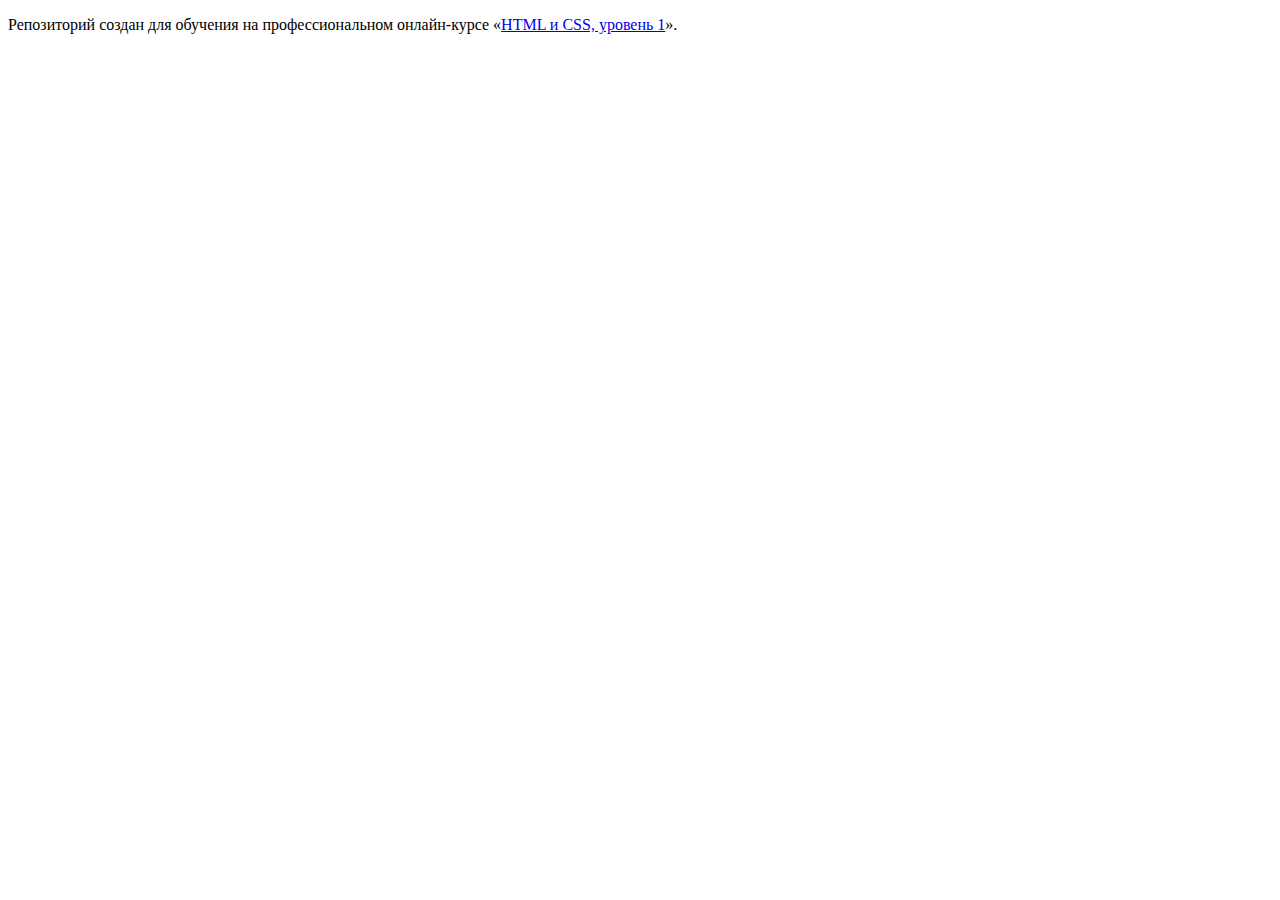
==== index.html @ 303c9fcd ":hatching_chick:" ====
<!DOCTYPE html>
<html lang="ru">
  <head>
    <meta charset="utf-8">
    <title>HTML Academy: Техномарт</title>
  </head>
  <body>

    <p>Репозиторий создан для обучения на профессиональном онлайн‑курсе «<a href="https://htmlacademy.ru/intensive/htmlcss">HTML и CSS, уровень 1</a>».</p>

  </body>
</html>
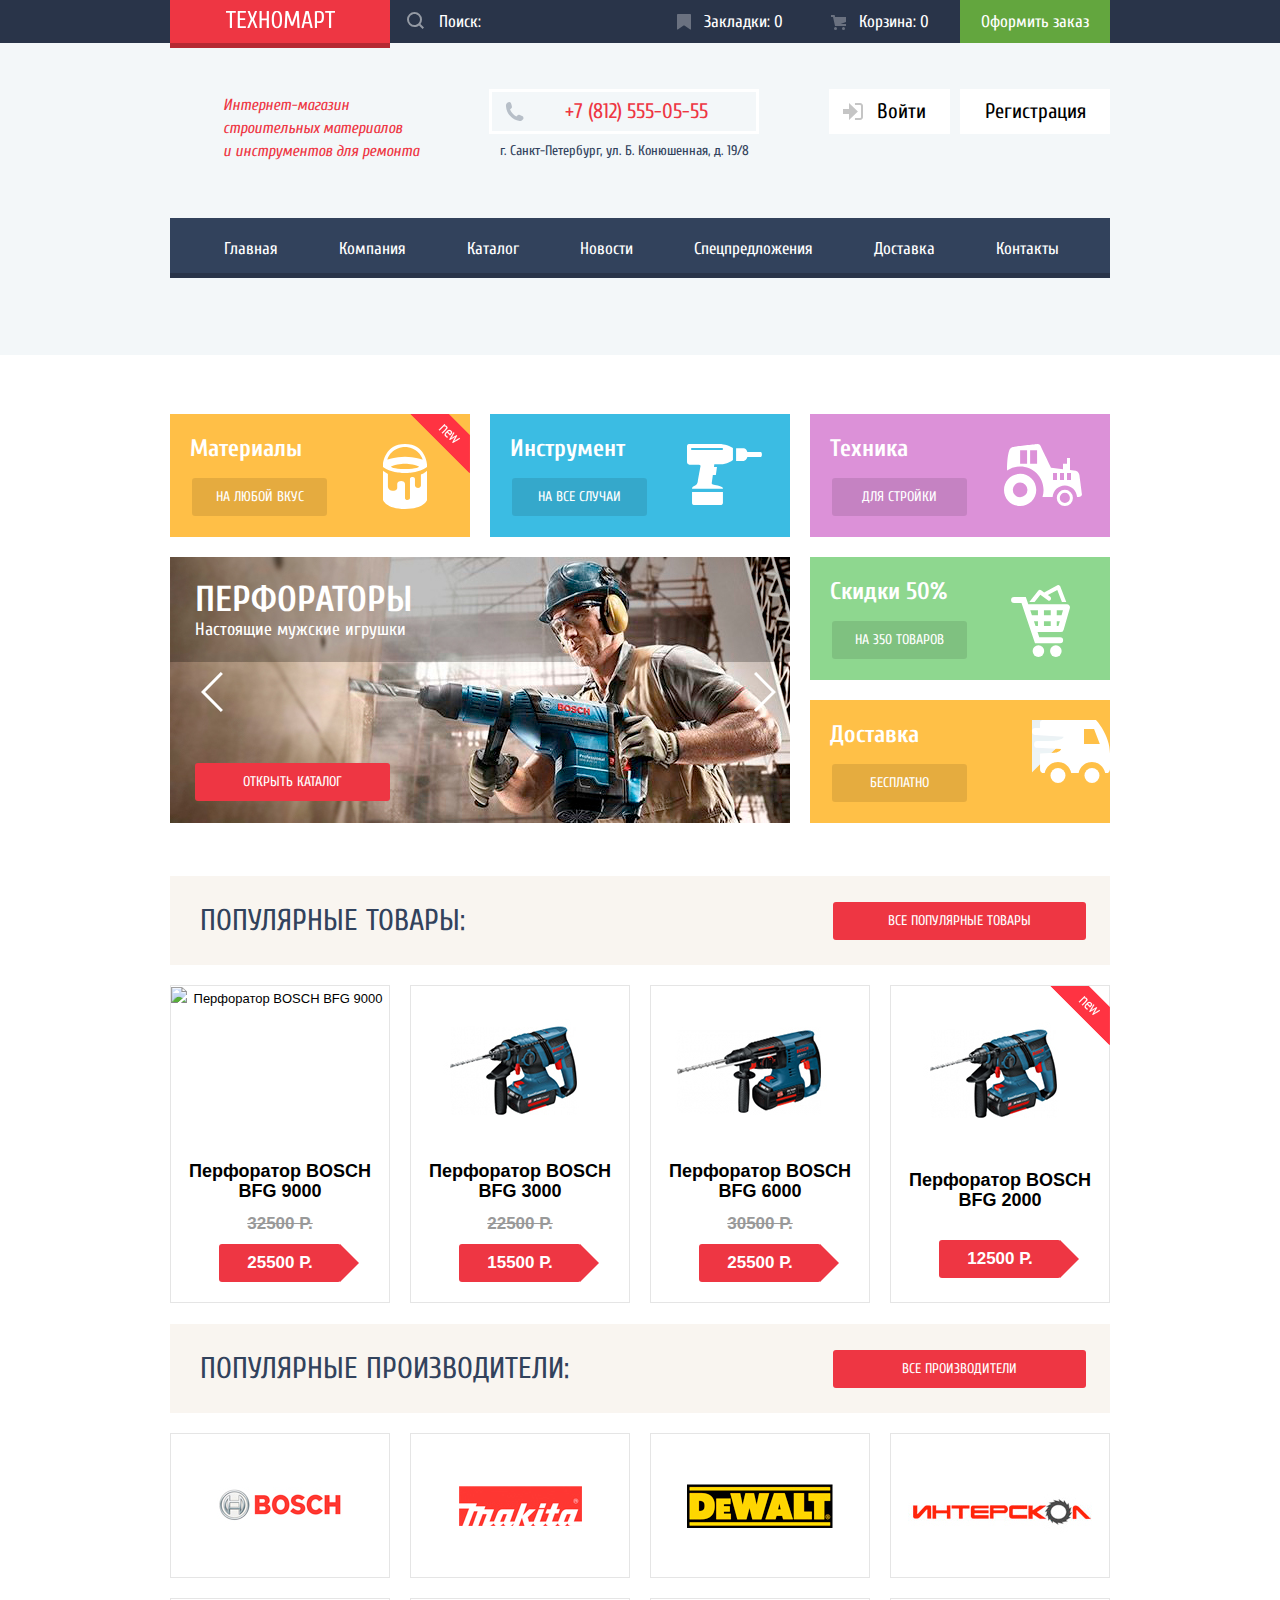
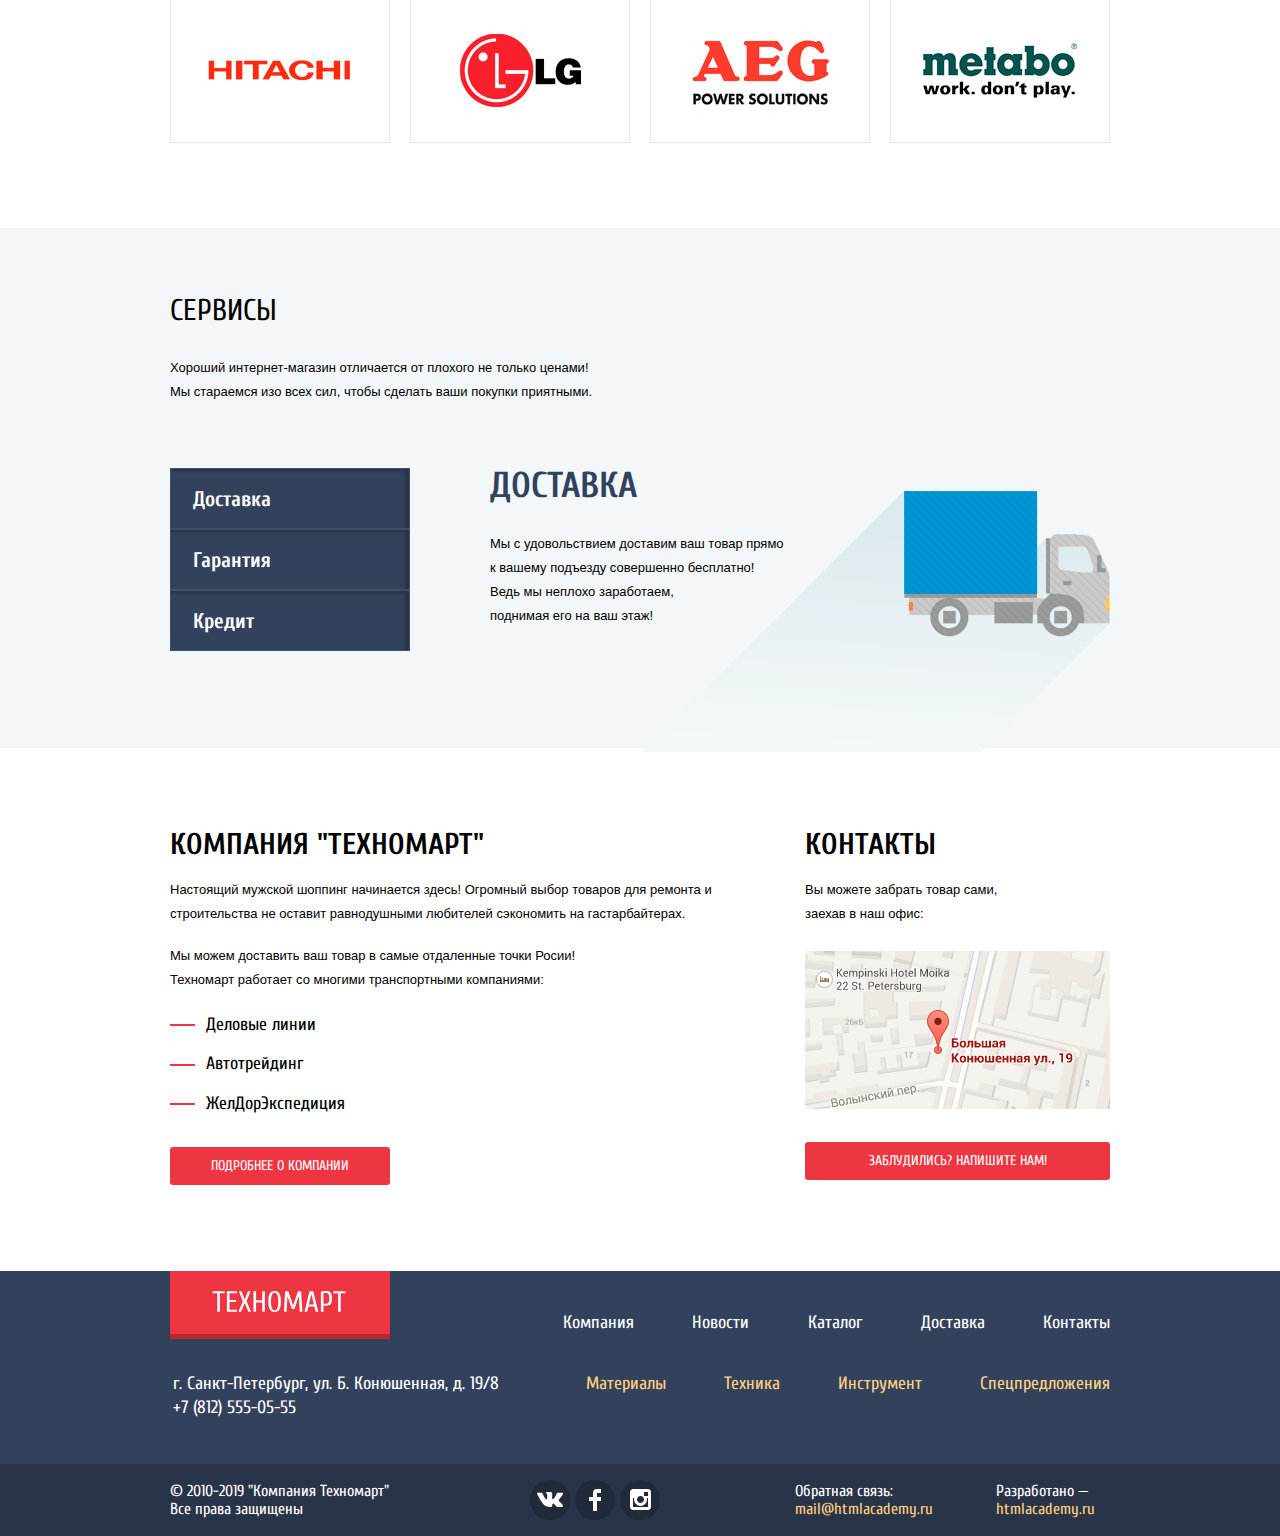
==== commit 13e78f8e: "created new rep" ====
--- a/index.html
+++ b/index.html
@@ -1,12 +1,440 @@
 <!DOCTYPE html>
 <html lang="ru">
-  <head>
-    <meta charset="utf-8">
-    <title>HTML Academy: Техномарт</title>
-  </head>
-  <body>
-
-    <p>Репозиторий создан для обучения на профессиональном онлайн‑курсе «<a href="https://htmlacademy.ru/intensive/htmlcss">HTML и CSS, уровень 1</a>».</p>
-
-  </body>
+
+<head>
+  <meta charset="utf-8">
+  <title>Техномарт</title>
+  <link href="https://fonts.googleapis.com/css?family=Cuprum:400,400i,700&display=swap&subset=cyrillic" rel="stylesheet">
+  <link href="css/normalize.css" rel="stylesheet">
+  <link href="css/style.css" rel="stylesheet">
+</head>
+
+<body>
+  <header>
+
+    <div class='top-nav-container'>
+      <div class='top-nav'>
+        <a class='logo-index'> <img src='img/logo-technomart.svg' width="109px" height="19px" alt='Техномарт'> </a>
+
+        <label class='search'>
+          <input type="search" placeholder="Поиск:" class='search-field'>
+          <svg class='icon-search' xmlns="http://www.w3.org/2000/svg" width="17" height="17" viewBox="0 0 17 17" alt='Техномарт'>
+            <path fill="inherit"
+              d="M17 15.586l-3.542-3.542A7.465 7.465 0 0 0 15 7.5 7.5 7.5 0 1 0 7.5 15c1.71 0 3.282-.579 4.544-1.542L15.586 17 17 15.586zM2 7.5C2 4.467 4.467 2 7.5 2 10.532 2 13 4.467 13 7.5c0 3.032-2.468 5.5-5.5 5.5A5.506 5.506 0 0 1 2 7.5z" />
+          </svg>
+
+        </label>
+
+        <ul class='user-nav'>
+          <li>
+            <a href="#" class="user-nav-li">
+              <svg class='icon-bookmark' xmlns="http://www.w3.org/2000/svg" width="14" height="16" viewBox="0 0 14 16">
+                <path fill="inherit" d="M14 15c0 .55-.368.741-.818.426l-5.363-3.765c-.45-.315-1.187-.315-1.637 0L.818 15.426C.368 15.741 0 15.55 0 15V1c0-.55.45-1 1-1h12c.55 0 1 .45 1 1v14z" /></svg>
+              Закладки: 0 </a>
+          </li>
+          <li>
+            <a href="#" class="user-nav-li">
+              <svg class='icon-cart' xmlns="http://www.w3.org/2000/svg" width="15" height="15" viewBox="0 0 15 15">
+                <circle fill="#inherit" cx="4.5" cy="13.5" r="1.5" />
+                <circle fill="#inherit" cx="12.5" cy="13.5" r="1.5" />
+                <path fill="#inherit" d="M15 2H4.07l-.422-2H0v2h2.031l1.985 9H15V9H9.441L15 6.951z" /></svg>
+              Корзина: 0 </a> </li>
+          <li> <a href="#" class='order'> Оформить заказ </a> </li>
+        </ul>
+      </div>
+    </div>
+
+    <div class='lightblue'>
+      <div class='login-container'>
+
+        <div class="description">
+          Интернет-магазин <br>
+          строительных материалов<br>
+          и инструментов для ремонта
+        </div>
+
+        <div>
+          <a href="tel:+78125550555" aria-label="Позвонить" class='border-phone'> <img src='img/icon-phone.svg' width='19px' height='19px' alt='Позвонить' class='icon-phone'> +7 (812) 555-05-55 </a>
+
+          <div class='address'> г. Санкт-Петербург, ул. Б. Конюшенная, д. 19/8
+          </div>
+        </div>
+
+        <ul class='profile-list'>
+          <li> <a href="#" class='login'> <svg class='icon-login' xmlns="http://www.w3.org/2000/svg" width="20" height="17" viewBox="0 0 20 17">
+                <path fill="inherit" d="M14.875 8.5L6 0v6H0v5h6v6z" />
+                <path fill="inherit" d="M16.986 15.01h-5.027V17h5.027c2.178 0 3.004-1.81 3.029-3.026V3.028C19.99 1.811 19.164 0 16.986 0h-5.027v1.99h5.027c.839 0 .992.681 1.01 1.057v10.904c-.017.376-.171 1.059-1.01 1.059z" /></svg> Войти </a>
+          </li>
+          <li> <a href="#" class='login-reg'> Регистрация </a> </li>
+        </ul>
+      </div>
+
+      <nav class='container-main-nav'>
+        <ul class="main-navigation">
+          <li> <a> Главная</a> </li>
+          <li> <a class='main-nav-a' href="#"> Компания </a> </li>
+          <li> <a class='main-nav-a' href="catalog.html">Каталог</a> </li>
+          <li> <a class='main-nav-a' href="#">Новости</a> </li>
+          <li> <a class='main-nav-a' href="#">Спецпредложения </a> </li>
+          <li> <a class='main-nav-a' href="#"> Доставка </a></li>
+          <li> <a class='main-nav-a' href="#">Контакты </a></li>
+        </ul>
+      </nav>
+    </div>
+  </header>
+
+  <main>
+    <section class='section-blocks'>
+      <div class='small-blocks'>
+
+        <div class='material-block'>
+          <div> Материалы
+          <button class='btn-in-block' type="button"> На любой вкус </button>
+          </div>
+          <div class='tin-paint'> <img src='img/icon-1.svg' width='44' height='65'>
+
+            <img class='new-flag-block' src='img/new-flag.png'>
+          </div>
+        </div>
+
+        <div class='tools-block'>
+          <div> Инструмент
+            <button class='btn-in-block' type="button"> На все случаи </button>
+          </div>
+          <div class='drill-icon'> <img src='img/icon-2.svg' width='75' height='61'>
+          </div>
+        </div>
+
+        <div class='technic-block'>
+          <div> Техника
+            <button class='btn-in-block' type="button"> Для стройки </button>
+          </div>
+          <div class='technic-icon'> <img src='img/icon-3.svg' width='78' height='62'>
+          </div>
+        </div>
+      </div>
+
+      <div class='dif-blocks'>
+
+        <div class='slider'>
+          <button class='slide-right'> <img src='img/icon-right.svg' width='22' height='40' alt='next' > </button>
+
+          <button class='slide-left'> <img src='img/icon-left.svg' width='22' height='40' alt='prev' > </button>
+
+          <button class='red-button slider-button' type="button"> Открыть каталог </button>
+
+          <div class='slider-field'>
+
+          <div class='slide1'>
+            <img src='img/man-1.jpg' width="620" height="266">
+            <span class='slide-about'> <span class='slide-header'>Перфораторы </span> <br> Настоящие мужские игрушки </span>
+          </div>
+
+          <div class='slide2'>
+            <img src='img/man-2.jpg' width="620" height="266">
+            <span class='slide-about'> <span class='slide-header'>Дрели </span> <br>Соседям на радость! </span>
+          </div>
+
+        </div>
+
+        </div>
+
+        <div class='dif-small-blocks'>
+
+          <div class='sale-block'>
+            <div> Скидки 50%
+            <button class='btn-in-block' type="button"> На 350 товаров </button>
+            </div>
+            <div class='sale-cart-icon'> <img src='img/icon-4.svg' width='59' height='72'>
+            </div>
+          </div>
+
+          <div class='delivery-block'>
+            <div> Доставка
+            <button class='btn-in-block' type="button"> Бесплатно </button>
+            </div>
+            <div class='delivery-icon'> <img src='img/icon-5.svg' width='78' height='63'>
+            </div>
+          </div>
+
+        </div>
+
+      </div>
+    </section>
+
+    <section class='popular-section'>
+
+      <div class='section-header'>
+        <h3> Популярные товары:
+        </h3>
+        <button class='red-button'>
+          Все популярные товары </button>
+      </div>
+
+      <div class='popular-items'>
+
+        <article class='item-card'>
+          <img class="perf" src="img/perf_9000.jpg" alt="Перфоратор BOSCH BFG 9000" width='218px' height='170px' title='BFG 9000'>
+          <h3 class="item-text"> Перфоратор BOSCH <br> BFG 9000 </h3>
+          <span class="old-price">32500 Р.</span>
+          <span class="price">25500 Р.</span>
+          <div class="buy-item">
+            <button class="buy"><img src='img/icon-cart.svg' width='15px' height='15px' class="icon-cart-buy"> Купить </button>
+            <button class="bookmark"> В закладки </button>
+          </div>
+        </article>
+
+        <article class='item-card'>
+          <img class="perf" src="img/perf_1.jpg" alt="Перфоратор BOSCH BFG 3000" width='218px' height='170px' title='BFG 3000'>
+          <h3 class="item-text"> Перфоратор BOSCH <br> BFG 3000 </h3>
+          <span class="old-price">22500 Р.</span>
+          <span class="price">15500 Р.</span>
+          <div class="buy-item">
+            <button class="buy"><img src='img/icon-cart.svg' width='15px' height='15px' class="icon-cart-buy"> Купить </button>
+            <button class="bookmark"> В закладки </button>
+          </div>
+        </article>
+
+        <article class='item-card'>
+          <img class="perf" src="img/perf_2.jpg" alt="Перфоратор BOSCH BFG 6000" width='218px' height='170px' title='BFG 6000'>
+          <h3 class="item-text"> Перфоратор BOSCH <br> BFG 6000 </h3>
+          <span class="old-price">30500 Р.</span>
+          <span class="price">25500 Р.</span>
+          <div class="buy-item">
+            <button class="buy"> <img src='img/icon-cart.svg' width='15px' height='15px' class="icon-cart-buy"> Купить </button>
+            <button class="bookmark"> В закладки </button>
+          </div>
+        </article>
+
+        <article class='item-card'>
+          <img src="img/new-flag.png" class='new-flag' alt="new">
+          </img>
+          <img class="perf" src="img/perf_3.jpg" alt="Перфоратор BOSCH BFG 2000" width='218px' height='170px' title='BFG 2000'>
+          <h3 class="item-text"> Перфоратор BOSCH <br> BFG 2000 </h3>
+          <span class="price">12500 Р.</span>
+          <div class="buy-item">
+            <button class="buy"> <img src='img/icon-cart.svg' width='15px' height='15px' class="icon-cart-buy"> Купить </button>
+            <button class="bookmark"> В закладки </button>
+          </div>
+        </article>
+
+      </div>
+
+      <div class='section-header'>
+        <h3> Популярные производители:
+        </h3>
+        <button class='red-button'>
+          Все производители </button>
+      </div>
+
+      <ul class='popular-companies'>
+
+        <li  class='company-card'>
+          <a href="#">
+            <img src="img/bosch.jpg" alt="BOSCH" width='126px' height='37px' title='BOSCH'>
+          </a>
+        </li>
+
+        <li class='company-card'>
+          <a href="#">
+            <img src="img/Makita.jpg" alt="Makita" width='123px' height='40px' title='Makita'>
+          </a>
+        </li>
+
+        <li class='company-card'>
+          <a href="#">
+            <img src="img/DeWALT.jpg" alt="DeWALT" width='146px' height='44px' title='DeWALT'>
+          </a>
+        </li>
+
+        <li class='company-card'>
+          <a href="#">
+            <img src="img/Интерскол.jpg" alt="Интерскол" width='200px' height='88px' title='Интерскол'>
+          </a>
+        </li>
+
+        <li class='company-card'>
+          <a href="#">
+            <img src="img/Hitachi.jpg" alt="Hitachi" width='169px' height='31px' title='Hitachi'>
+          </a>
+        </li>
+
+        <li class='company-card'>
+          <a href="#">
+            <img src="img/LG.jpg" alt="LG" width='121px' height='73px' title='LG'>
+          </a>
+        </li>
+
+        <li class='company-card'>
+          <a href="#">
+            <img src="img/AEG.jpg" alt="AEG" width='151px' height='96px' title='AEG'>
+          </a>
+        </li>
+
+        <li class='company-card'>
+          <a href="#">
+            <img src="img/Metabo.jpg" alt="Metabo" width='204px' height='69px' title='Metabo'>
+          </a>
+        </li>
+
+      </ul>
+
+
+    </section>
+
+    <section class='service-section'>
+      <div class='service-header'>
+        <h3> Сервисы </h3>
+        <p>
+          Хороший интернет-магазин отличается от плохого не только ценами! <br> Мы стараемся изо всех сил, чтобы сделать ваши покупки приятными.
+        </p>
+      </div>
+      <div class='service-detail delivery-icon'>
+        <ul class='service-list'>
+          <li id='delivery-li'>Доставка </li>
+          <li id='guarantee-li'>Гарантия </li>
+          <li id='credit-li'>Кредит </li>
+        </ul>
+        <div class='delivery'>
+          <h4> Доставка </h4>
+          <p>Мы с удовольствием доставим ваш товар прямо <br> к вашему подъезду совершенно бесплатно! <br> Ведь мы неплохо заработаем,<br> поднимая его на ваш этаж!</p>
+        </div>
+        <div class='guarantee'>
+          <h4> Гарантия </h4>
+          <p>Если купленный у нас товар поломается или заискрит, <br>
+            а также в случае пожара, спровоцированного его возгоранием,<br>
+            вы всегда можете быть уверены в нашей гарантии. Мы обменяем <br> сгоревший товар на новый. <br>
+            Дом уж восстановите как-нибудь сами.</p>
+        </div>
+        <div class='credit'>
+          <h4> Кредит </h4>
+          <p>Залезть в долговую яму стало проще! <br>
+            Кредитные консультанты придут вам на помощь.</p>
+        </div>
+      </div>
+    </section>
+
+  </main>
+
+  <div class='section-container'>
+    <section class='about'>
+      <h2>Компания "Техномарт" </h2>
+      <p> Настоящий мужской шоппинг начинается здесь! Огромный выбор товаров для ремонта и <br>
+        строительства не оставит равнодушными любителей сэкономить на гастарбайтерах. </p>
+      <p> Мы можем доставить ваш товар в самые отдаленные точки Росии! <br>
+        Техномарт работает со многими транспортными компаниями:
+        <ul class='list'>
+          <li> Деловые линии </li>
+          <li> Автотрейдинг </li>
+          <li> ЖелДорЭкспедиция </li>
+        </ul>
+      </p>
+      <a href='#' class='red-button'> Подробнее о компании </a>
+    </section>
+    <section class='about'>
+      <h2> Контакты </h2>
+      <p> Вы можете забрать товар сами, <br>
+        заехав в наш офис:
+      </p>
+      <div class='divMap map-mini'>
+        <!--<a  href="#"-->
+        <!-- target="_blank" -->
+        <img class='map-open' src="img/map.png" width="970" height="476" alt="Мы на карте" title='Схема проезда'>
+        <button class='close-map'> <img src="img/icon-close.svg" width="21" height="21" title="Закрыть" alt='Закрыть'>
+        </button>
+      </div>
+      <div><button type="button" class='red-button long-button'> Заблудились? Напишите нам!</button>
+      </div>
+    </section>
+  </div>
+
+
+  <footer>
+    <div class='footer'>
+      <div сlass='container-footer-logo'>
+        <a class='logo-footer'>
+          <img src='img/logo-technomart.svg' width="136px" height="21px" alt='Техномарт'> </a>
+        <p class='footer-address'>
+          г. Санкт-Петербург, ул. Б. Конюшенная, д. 19/8 <br>
+          <a href="tel:+78125550555"> +7 (812) 555-05-55 </a>
+        </p>
+      </div>
+
+      <div class='container-footer-nav'>
+        <ul class='white-nav'>
+          <li> <a href="#">Компания </a> </li>
+          <li> <a href="#">Новости</a> </li>
+          <li> <a href="catalog.html">Каталог</a> </li>
+          <li> <a href="#"> Доставка </a></li>
+          <li> <a href="#">Контакты </a></li>
+        </ul>
+        <ul class="beige-list">
+          <li> <a href="#">Материалы</a> </li>
+          <li> <a href="#">Техника </a></li>
+          <li> <a href="#">Инструмент </a></li>
+          <li> <a href="#">Спецпредложения </a> </li>
+        </ul>
+      </div>
+    </div>
+
+    <div class="container-bottom">
+      <div class='bottom'>
+        <div class='reserved'>
+          © 2010-2019 "Компания Техномарт" <br>
+          Все права защищены
+        </div>
+        <div>
+          <ul class='list-icon'>
+            <li>
+              <a class='icon-footer' href="#" aria-label="Техномарт Вконтакте"> <img src='img/icon-vk.svg' alt='Vk' title="Мы в Vk" width='26px' height='15px'> </a>
+            </li>
+            <li>
+              <a class='icon-footer' href="#" aria-label="Техномарт в Facebook">
+                <img src='img/icon-fb.svg' alt='Facebook' title="Мы в Facebook" width='12px' height='22px'> </a>
+            </li>
+            <li>
+              <a class='icon-footer' href="#" aria-label="Техномарт в Instagram"><img src='img/icon-insta.svg' alt='Instagram' title="Мы в Instagram" width='21px' height='21px'> </a>
+            </li>
+          </ul>
+        </div>
+        <div class="container-contacts">
+          <div> Обратная связь: <br>
+            <a href="mailto:mail@htmlacademy.ru" class='beige'> mail@htmlacademy.ru </a>
+          </div>
+          <div>
+            Разработано — <br>
+            <a href="https://htmlacademy.ru/intensive/htmlcss" class='beige'>htmlacademy.ru </a>
+          </div>
+        </div>
+      </div>
+    </div>
+
+  </footer>
+
+  <div class='modal'>
+    <div class='red-line'> </div>
+    <button class='close-button'> <img src="img/icon-close.svg" width="21" height="21" title="Закрыть">
+    </button>
+
+    <form class='write-us'>
+      <div class='container-input'>
+        <label> Ваше имя: <br>
+          <input type="text" name="name" value="" placeholder="Имя Фамилия">
+        </label>
+        <label> Ваш e-mail: <br>
+          <input type="text" name='email' value="" placeholder="email@example.com">
+        </label>
+      </div>
+      <label class='text-field'> Текст письма: <br>
+        <textarea name='text' placeholder="В свободной форме"></textarea>
+      </label>
+      <div class='btn-background'>
+        <button type='submit' class='red-button button-send'> Отправить </button>
+      </div>
+    </form>
+  </div>
+
+  <script src="js/script.js"> </script>
+</body>
+
 </html>
--- a/css/style.css
+++ b/css/style.css
@@ -0,0 +1,2110 @@
+body {
+  margin: 0;
+  padding: 0;
+  font-family: 'PT Sans', sans-serif;
+  font-size: 13px;
+  line-height: 24px;
+  font-weight: 400;
+  color: #000000;
+  background-color: #ffffff;
+}
+
+a {
+  text-decoration: none;
+  color: inherit;
+}
+
+.top-nav li {
+  list-style-type: none;
+}
+
+.profile-list li {
+  list-style-type: none;
+}
+
+.main-navigation li {
+  list-style-type: none;
+}
+
+.container-main-nav {
+  padding-bottom: 60px;
+  width: 940px;
+  margin: 0 auto;
+}
+
+.filter li {
+  list-style-type: none;
+}
+
+.footer li {
+  list-style-type: none;
+}
+
+.bottom li {
+  list-style-type: none;
+}
+
+.top-nav {
+  font-family: 'Cuprum', sans-serif;
+  font-size: 17px;
+  line-height: 18px;
+  color: #ffffff;
+  background-color: #293449;
+  width: 940px;
+}
+
+.logo img {
+  padding: 10px;
+}
+
+.logo-index img {
+  padding: 10px;
+}
+
+.logo-index {
+  background-color: #ee3643;
+  text-align: center;
+  width: 220px;
+  box-shadow: 0px 5px 0 0 #b52933;
+}
+
+.logo {
+  background-color: #ee3643;
+  text-align: center;
+  width: 220px;
+  box-shadow: 0px 5px 0 0 #b52933;
+}
+
+.logo:hover,
+.logo-footer:hover {
+  background-color: #ca2c37;
+}
+
+.logo:active,
+.logo-footer:active {
+  background-color: #ba2732;
+}
+
+input[type="search"] {
+  font-family: 'Cuprum', sans-serif;
+  font-size: 17px;
+  line-height: 18px;
+  background: transparent;
+  border: none;
+  padding-top: 13px;
+  padding-bottom: 12px;
+  width: 100%;
+  outline: none;
+}
+
+input[type="search"]::-webkit-input-placeholder {
+  color: #ffffff;
+}
+
+input[type="search"]::-moz-placeholder {
+  color: #ffffff;
+}
+
+input[type="search"]::-ms-input-placeholder {
+  color: #ffffff;
+}
+
+.main-navigation {
+  font-family: 'Cuprum', sans-serif;
+  font-size: 17px;
+  line-height: 17px;
+  color: #ffffff;
+  background-color: #32425c;
+  padding-left: 23px;
+  padding-right: 20px;
+}
+
+.main-navigation a {
+  padding: 20px 30px;
+}
+
+.icon {}
+
+.description {
+  font-family: 'Cuprum', sans-serif;
+  font-style: italic;
+  font-size: 16px;
+  line-height: 23px;
+  color: #ee3643;
+  margin-left: 53px;
+  padding-top: 5px;
+}
+
+.address {
+  font-family: 'Cuprum', sans-serif;
+  font-size: 14px;
+  line-height: 24px;
+  color: #32425c;
+  text-align: center;
+  margin-top: 5px;
+}
+
+.lightblue {
+  background-color: #f3f7f9;
+  width: 100%;
+  margin: 0 auto;
+}
+
+.border-phone {
+  width: 264px;
+  height: 39px;
+  font-family: 'Cuprum', sans-serif;
+  font-size: 21px;
+  line-height: 21px;
+  color: #ee3643;
+  border: 3px solid #ffffff;
+  display: flex;
+  justify-content: flex-start;
+  align-items: center;
+}
+
+.icon-phone {
+  margin-right: 41px;
+  margin-left: 13px;
+}
+
+.login {
+  font-family: 'Cuprum', sans-serif;
+  font-size: 21px;
+  line-height: 21px;
+  background-color: #ffffff;
+  width: 121px;
+  height: 45px;
+  display: flex;
+  align-items: center;
+  justify-content: flex-start;
+}
+
+.login-name {
+  font-family: 'Cuprum', sans-serif;
+  font-size: 21px;
+  line-height: 21px;
+  background-color: #ffffff;
+  width: 299px;
+  height: 45px;
+  display: flex;
+  align-items: center;
+  justify-content: space-between;
+  margin: 0;
+}
+
+.user {
+  display: flex;
+  align-items: center;
+}
+
+.icon-logout {
+  padding: 10px;
+  fill: #c5c5c5;
+}
+
+.icon-user {
+  margin: 13px 14px 14px 12px;
+  fill: #c5c5c5;
+}
+
+.user:hover .icon-user {
+  fill: #32425c;
+}
+
+.user:active .icon-user {
+  color: #000000;
+  opacity: 0.3;
+}
+
+.user:active {
+  color: #000000;
+  opacity: 0.3;
+}
+
+.logout:hover .icon-logout {
+  fill: #32425c;
+}
+
+.logout:active .icon-logout {
+  color: #000000;
+  opacity: 0.3;
+}
+
+.icon-login {
+  margin: auto 14px;
+  fill: #c5c5c5;
+}
+
+.login:hover {
+  color: #ee3643;
+}
+
+.login:active {
+  color: #c5c5c5;
+}
+
+.login:hover .icon-login {
+  fill: #32425c;
+}
+
+.login:active .icon-login {
+  fill: #c5c5c5;
+}
+
+.login-reg {
+  font-family: 'Cuprum', sans-serif;
+  font-size: 21px;
+  line-height: 21px;
+  background-color: #ffffff;
+  width: 150px;
+  height: 45px;
+  display: flex;
+  align-items: center;
+  justify-content: center;
+}
+
+.login-reg:hover {
+  color: #ee3643;
+}
+
+.login-reg:active {
+  color: #c5c5c5;
+}
+
+h1, h2 {
+  font-family: 'Cuprum', sans-serif;
+  font-size: 30px;
+  line-height: 30px;
+  text-transform: uppercase;
+  margin: 0;
+}
+
+.about p {
+  font-family: inherit;
+  font-size: 13px;
+  line-height: 24px;
+  margin-top: 18px;
+  margin-bottom: 18px;
+}
+
+.list li {
+  list-style-type: none;
+  padding-top: 4.5px;
+}
+
+.list {
+  font-family: 'Cuprum', sans-serif;
+  font-size: 18px;
+  line-height: 20px;
+}
+
+.red-button {
+  font-family: 'Cuprum', sans-serif;
+  font-size: 14px;
+  line-height: 18px;
+  text-transform: uppercase;
+  color: #ffffff;
+  background-color: #ee3643;
+  width: 220px;
+  height: 38px;
+  display: flex;
+  align-items: center;
+  justify-content: center;
+  border: none;
+  border-radius: 3px;
+  margin-right: 20px;
+}
+
+.long-button {
+  width: 100%;
+}
+
+.section-blocks {
+  margin: 59px auto 0;
+  width: 940px;
+  height: 409px;
+  display: flex;
+  flex-direction: column;
+  justify-content: space-between;
+}
+
+.small-blocks {
+  display: flex;
+  justify-content: space-between;
+}
+
+.material-block {
+  width: 300px;
+  height: 123px;
+  background-color: #ffbf47;
+  font-family: 'Cuprum', sans-serif;
+  font-weight: bold;
+  font-size: 24px;
+  line-height: 30px;
+  color: #ffffff;
+  padding-top: 20px;
+  padding-left: 20px;
+  display: flex;
+  flex-direction: row;
+  justify-content: space-between;
+  box-sizing: border-box;
+}
+
+.tin-paint {
+  padding-right: 43px;
+  padding-top: 10px;
+  position: relative;
+}
+
+.new-flag-block {
+  position: absolute;
+  left: 27px;
+  top: -20px;
+}
+
+.btn-in-block {
+  width: 135px;
+  height: 38px;
+  font-family: 'Cuprum', sans-serif;
+  font-size: 14px;
+  line-height: 18px;
+  text-transform: uppercase;
+  color: #ffffff;
+  border: none;
+  border-radius: 3px;
+  background-color: rgba(0, 0, 0, 0.1);
+  margin-top: 14px;
+  margin-left: 2px;
+}
+
+.btn-in-block:hover {
+  background-color: rgba(0, 0, 0, 0.2);
+  cursor: pointer;
+}
+
+.btn-in-block:active {
+  background-color: rgba(0, 0, 0, 0.3);
+}
+
+.btn-in-block:focus {
+  outline: none;
+}
+
+.tools-block {
+  width: 300px;
+  height: 123px;
+  background-color: #3bbce3;
+  font-family: 'Cuprum', sans-serif;
+  font-weight: bold;
+  font-size: 24px;
+  line-height: 30px;
+  color: #ffffff;
+  padding-top: 20px;
+  padding-left: 20px;
+  display: flex;
+  flex-direction: row;
+  justify-content: space-between;
+  box-sizing: border-box;
+}
+
+.drill-icon {
+  padding-right: 28px;
+  padding-top: 10px;
+  position: relative;
+}
+
+.technic-block {
+  width: 300px;
+  height: 123px;
+  background-color: #dc91d8;
+  font-family: 'Cuprum', sans-serif;
+  font-weight: bold;
+  font-size: 24px;
+  line-height: 30px;
+  color: #ffffff;
+  padding-top: 20px;
+  padding-left: 20px;
+  display: flex;
+  flex-direction: row;
+  justify-content: space-between;
+  box-sizing: border-box;
+}
+
+.technic-icon {
+  padding-right: 28px;
+  padding-top: 10px;
+  position: relative;
+}
+
+.dif-blocks {
+  display: flex;
+  justify-content: space-between;
+  width: 940px;
+  height: 266px;
+}
+
+.dif-small-blocks {
+  display: flex;
+  flex-direction: column;
+  justify-content: space-between;
+}
+
+.sale-block {
+  width: 300px;
+  height: 123px;
+  background-color: #8ed78f;
+  font-family: 'Cuprum', sans-serif;
+  font-weight: bold;
+  font-size: 24px;
+  line-height: 30px;
+  color: #ffffff;
+  padding-top: 20px;
+  padding-left: 20px;
+  display: flex;
+  flex-direction: row;
+  justify-content: space-between;
+  box-sizing: border-box;
+}
+
+.sale-cart-icon {
+  padding-right: 40px;
+  padding-top: 8px;
+  position: relative;
+}
+
+.delivery-block {
+  width: 300px;
+  height: 123px;
+  background-color: #ffc047;
+  font-family: 'Cuprum', sans-serif;
+  font-weight: bold;
+  font-size: 24px;
+  line-height: 30px;
+  color: #ffffff;
+  padding-top: 20px;
+  padding-left: 20px;
+  display: flex;
+  flex-direction: row;
+  justify-content: space-between;
+  box-sizing: border-box;
+}
+
+.delivery-icon {
+  padding-right: 28px;
+  padding-top: 15px;
+  position: relative;
+}
+
+.slider {
+  width: 620px;
+  height: 266px;
+  position: relative;
+  overflow: hidden;
+}
+
+.slider-field {
+  width: 1240px;
+  position: relative;
+  left: 0;
+  display: flex;
+}
+
+.slide1 {
+  position: relative;
+  animation: left 1s ease ;
+
+}
+
+.slide2 {
+  position: relative;
+  animation: left 1s ease ;
+
+}
+
+.leave {
+   animation: left 1s ease ;
+}
+.coming {
+    animation: right 1s ease ;
+
+}
+@keyframes left {
+  from{ transform: translateX(-620px);
+    opacity:0;
+  }
+  to { transform: translateX(0px);
+    opacity:1;
+  }
+}
+/*да как этот слайдер сделать?? */
+@keyframes right {
+  from{ transform: translateX(0px);
+  }
+  to { transform: translateX(-620px);
+  }
+}
+
+.slide-about {
+  position: absolute;
+  font-family: 'Cuprum', sans-serif;
+  font-size: 18px;
+  line-height: 24px;
+  color: #ffffff;
+  left: 0px;
+  padding: 25px;
+}
+
+.slide-header {
+  font-size: 36px;
+  line-height: 36px;
+  font-weight: bold;
+  text-transform: uppercase;
+}
+
+.slide-right {
+  position: absolute;
+  left: 578px;
+  top: 114px;
+  z-index: 1;
+  border: none;
+  background: transparent;
+}
+
+.slide-left {
+  position: absolute;
+  left: 25px;
+  top: 114px;
+  z-index: 1;
+  border: none;
+  background: transparent;
+}
+
+.slide-right:hover,
+.slide-left:hover,
+.slide-left:active,
+.slide-right:active {
+  cursor: pointer;
+  opacity: 0.7;
+  outline: none;
+}
+
+.slider-button {
+  width: 195px;
+  position: absolute;
+  left: 25px;
+  top: 206px;
+  z-index: 1;
+}
+
+.popular-section {
+  width: 940px;
+  margin: 53px auto 0 auto;
+}
+
+.section-header {
+  height: 89px;
+  background-color: #f9f5f0;
+  display: flex;
+  justify-content: space-between;
+  align-items: center;
+}
+
+.section-header h3 {
+  font-family: 'Cuprum', sans-serif;
+  font-size: 30px;
+  line-height: 30px;
+  font-weight: 400;
+  color: #32425c;
+  text-transform: uppercase;
+  margin-left: 30px;
+}
+
+.section-header button {
+  width: 253px;
+  margin-right: 24px;
+}
+
+.popular-items {
+  display: flex;
+  flex-direction: row;
+  justify-content: space-between;
+  align-items: flex-start;
+  flex-wrap: wrap;
+  margin-top: 20px;
+  margin-bottom: 1px;
+}
+
+.popular-companies {
+  display: flex;
+  flex-direction: row;
+  justify-content: space-between;
+  align-items: flex-start;
+  flex-wrap: wrap;
+  margin-top: 20px;
+  padding-left: 0;
+}
+
+.company-card {
+  width: 218px;
+  min-height: 143px;
+  display: flex;
+  justify-content: center;
+  align-items: center;
+  border: 1px solid #e5e5e5;
+  margin-top: 0px;
+  margin-right: 0px;
+  margin-bottom: 20px;
+  margin-left: 0px;
+}
+
+.company-card a {
+  width: 100%;
+  height: 100%;
+  display: flex;
+  justify-content: center;
+  align-items: center;
+}
+
+.company-card:hover {
+  box-shadow: 0 10px 25px rgba(41, 52, 73, 0.5);
+  cursor: pointer;
+}
+
+.company-card:active {
+  box-shadow: 0 4px 10px rgba(41, 52, 73, 0.5);
+  cursor: pointer;
+  opacity: 0.3;
+}
+
+.service-section {
+  width: 100%;
+  height: 520px;
+  background-color: #f4f7f9;
+  margin-top: 65px;
+}
+
+.service-header {
+  width: 940px;
+  padding-top: 68px;
+  padding-bottom: 64px;
+  margin: 0 auto;
+}
+
+.service-header h3 {
+  font-family: 'Cuprum', sans-serif;
+  font-weight: 400;
+  font-size: 30px;
+  line-height: 30px;
+  text-transform: uppercase;
+  margin: 0;
+}
+
+.service-header p {
+  font-family: 'PT Sans', sans-serif;
+  font-weight: 400;
+  font-size: 13px;
+  line-height: 24px;
+  margin-top: 30px;
+  margin-bottom: 0;
+}
+
+.service-detail {
+  width: 940px;
+  height: 284px;
+  display: flex;
+  flex-direction: row;
+  align-items: flex-start;
+  margin: 0 auto;
+}
+
+.delivery-icon {
+  padding: 0;
+  background: url('img/delivery-icon.png') no-repeat bottom right;
+}
+
+.guarantee-icon {
+  padding: 0;
+  background: url('img/guarantee-icon.png') no-repeat bottom right;
+}
+
+.credit-icon {
+  padding: 0;
+  background: url('img/credit-icon.png') no-repeat bottom right;
+}
+
+.service-detail h4 {
+  font-family: 'Cuprum', sans-serif;
+  font-size: 36px;
+  line-height: 36px;
+  text-transform: uppercase;
+  margin-top: 0;
+  margin-bottom: 28px;
+  color: #32425c;
+}
+
+.service-list {
+  width: 240px;
+  height: 183px;
+  list-style-type: none;
+  padding: 0;
+  margin: 0 80px 0 0;
+  display: flex;
+  flex-direction: column;
+}
+
+.service-list li {
+  font-family: 'Cuprum', sans-serif;
+  font-size: 21px;
+  line-height: 30px;
+  font-weight: bold;
+  background-color: #32425c;
+  color: #ffffff;
+  height: 61px;
+  margin: 0;
+  display: flex;
+  align-items: center;
+  padding-left: 22px;
+  /* box-shadow: inset 0 1px 1px rgba(64, 80, 105, 1); */
+  box-shadow: inset -4px 2px 3px rgba(41, 52, 73, 1);
+  border: 1px solid #405069;
+}
+
+.service-list li:hover,
+.service-list li:active,
+.service-list li:focus {
+  background-color: #ffffff;
+  color: #32425c;
+  box-shadow: none;
+  border: #ffffff;
+  cursor: pointer;
+}
+
+.delivery {
+  display: block;
+  animation: appear 1s;
+}
+
+.guarantee {
+  display: none;
+  animation: appear 1s;
+}
+
+.credit {
+  display: none;
+  animation: appear 1s;
+}
+
+@keyframes appear {
+  0% {
+    transform: scale(0.1, 1)
+  }
+
+  100% {
+    transform: scale(1, 1);
+  }
+}
+
+/////
+.divMap:hover {
+  cursor: pointer;
+}
+
+.map-mini {
+  overflow: hidden;
+  margin-top: 25px;
+  margin-bottom: 33px;
+  position: relative;
+}
+
+.map-mini a {
+  width: 300px;
+  height: 158px;
+}
+
+.map-mini img {
+  margin: -196px -15px -130px -650px;
+}
+
+.close-map {
+  width: 21px;
+  height: 21px;
+  background-color: transparent;
+  border: none;
+  position: absolute;
+  top: -297px;
+  left: 595px;
+}
+
+.close-map:hover,
+.close-map:active,
+.close-map:focus {
+  outline: none;
+  cursor: pointer;
+}
+
+.footer {
+  font-family: 'Cuprum', sans-serif;
+  font-size: 18px;
+  line-height: 24px;
+  color: #ffffff;
+  background-color: #32425c;
+  height: 193px;
+}
+
+.beige {
+  color: #ffd180;
+}
+
+.container-bottom {
+  background-color: #293449;
+  width: 100%;
+}
+
+.bottom {
+  font-family: 'Cuprum', sans-serif;
+  font-size: 16px;
+  line-height: 18px;
+  color: #ffffff;
+  background-color: #293449;
+  display: flex;
+  justify-content: space-between;
+}
+
+.icon-footer {
+  display: flex;
+  align-items: center;
+  justify-content: center;
+  background-color: #212a3a;
+  border-radius: 50%;
+  width: 40px;
+  height: 40px;
+  margin-right: 5px;
+}
+
+.container-contacts {
+  display: flex;
+  justify-content: space-between;
+  margin-right: 15px;
+  width: 300px;
+}
+
+.modal {
+  font-family: 'Cuprum', sans-serif;
+  font-size: 18px;
+  line-height: 18px;
+  width: 620px;
+  height: 430px;
+  background-color: #ffffff;
+  position: fixed;
+  left: 50%;
+  top: 50%;
+  transform: translate(-50%, -50%);
+  box-shadow: 0 20px 40px rgba(41, 52, 73, 0.75);
+  display: none;
+  animation: modal 0.4s 1 ease;
+}
+
+.write-us input {
+  font-family: 'PT Sans', sans-serif;
+  font-size: 13px;
+  line-height: 18px;
+  color: #a9a9a9;
+  padding: 15px;
+  border: 2px solid #dee3e4;
+  border-radius: 3px;
+  box-sizing: border-box;
+}
+
+.text-field textarea:hover,
+.text-field textarea:active,
+.text-field textarea:focus,
+.write-us input:hover,
+.write-us input:active,
+.write-us input:focus {
+  outline: none;
+}
+
+.write-us {
+  display: flex;
+  width: auto;
+  height: 423px;
+  flex-direction: column;
+  justify-content: space-between;
+  align-items: center;
+  margin: auto;
+}
+
+.container-input {
+  display: flex;
+  width: 460px;
+  flex-direction: row;
+  justify-content: space-between;
+  margin-top: 48px;
+}
+
+.container-input input {
+  width: 220px;
+  height: 39px;
+  margin-top: 10px;
+}
+
+.text-field textarea {
+  width: 460px;
+  height: 115px;
+  margin-top: 10px;
+  font-family: 'PT Sans', sans-serif;
+  font-size: 13px;
+  line-height: 18px;
+  color: #a9a9a9;
+  padding: 15px;
+  border: 2px solid #dee3e4;
+  border-radius: 3px;
+  box-sizing: border-box;
+  resize: none;
+}
+
+.btn-background {
+  background-color: #f4f4f4;
+  height: 112px;
+  width: 100%;
+  display: flex;
+  align-items: center;
+  justify-content: center;
+}
+
+.button-send {
+  width: 460px;
+  margin: 0;
+
+}
+
+@keyframes modal {
+  from {
+    top: 0%;
+  }
+
+  to {
+    top: 50%;
+  }
+}
+
+.underline-orders {
+  text-decoration: underline;
+  font-family: 'Cuprum', sans-serif;
+  font-size: 16px;
+  line-height: 18px;
+  color: #32425c;
+  margin-right: 15px;
+  margin-left: 17px;
+  margin-top: 7px;
+}
+
+.underline-2 {
+  text-decoration: underline;
+  font-family: 'Cuprum', sans-serif;
+  font-size: 16px;
+  line-height: 18px;
+  color: #32425c;
+  margin-left: 0;
+  margin-top: 7px;
+}
+
+.underline-2 ::before {
+  content: '';
+  display: inline-block;
+  vertical-align: middle;
+  background-color: #32425c;
+  height: 5px;
+  width: 4px;
+  border-radius: 50%;
+  margin-right: 12px;
+  margin-left: 0;
+}
+
+.underline-orders:hover, .underline-2:hover {
+  color: #ee3643;
+}
+
+.underline-orders:active, .underline-2:active {
+  /*РїРѕС‡РµРјСѓ hover Рє РїСЃРµРІРґРѕСЌР»РµРјРµРЅС‚Сѓ РЅРµ РїСЂРёРјРµРЅСЏРµС‚СЃСЏ, Р° active РїСЂРёРјРµРЅРёР»СЃСЏ??*/
+  color: #000000;
+  opacity: 0.3;
+}
+
+.breadcrumb {
+  font-family: inherit;
+  font-size: 13px;
+  line-height: 18px;
+  text-transform: uppercase;
+  display: flex;
+  justify-content: flex-start;
+  align-items: center;
+  width: 940px;
+  height: 60px;
+  margin: 0 auto;
+}
+
+.icon-home {
+  margin-right: 14px;
+}
+
+.crumb-catalog::before {
+  content: url('img/icon-right-small.svg');
+  display: inline-block;
+  vertical-align: middle;
+  margin-right: 18px;
+}
+
+.crumb-tools::before {
+  content: url('img/icon-right-small.svg');
+  display: inline-block;
+  vertical-align: middle;
+  margin-right: 15px;
+  margin-left: 16px;
+}
+
+.crumb-drill::before {
+  content: url('img/icon-right-small.svg');
+  display: inline-block;
+  vertical-align: middle;
+  margin-right: 17px;
+  margin-left: 18px;
+}
+
+.catalog-title {
+  color: #32425c;
+  background-color: #f2f6f8;
+  height: 90px;
+  padding-left: 30px;
+  width: 910px;
+  margin: 0 auto;
+  display: flex;
+  align-items: center;
+  font-weight: 400;
+}
+
+.filter-title {
+  font-family: inherit;
+  font-size: 17px;
+  line-height: 30px;
+}
+
+.filter-title-price {
+  font-family: inherit;
+  font-size: 17px;
+  line-height: 30px;
+}
+
+.button-form {
+  font-family: inherit;
+  font-size: 13px;
+  line-height: 18px;
+  text-transform: uppercase;
+  background-color: #ffffff;
+  border: 1px solid #e5e5e5;
+  border-radius: 2px;
+  width: 140px;
+  height: 38px;
+}
+
+.button-form:hover,
+.white-button:hover {
+  cursor: pointer;
+  border: 1px solid #b5b5b5;
+}
+
+.button-form:active,
+.white-button:active {
+  outline: none;
+  border: 1px solid #ee3643;
+}
+
+.button-form:focus,
+.white-button:focus {
+  outline: none;
+}
+
+.checkbox {
+  display: flex;
+  justify-content: flex-start;
+  align-items: center;
+  cursor: pointer;
+  text-transform: uppercase;
+  font-size: 15px;
+  line-height: 20px;
+  color: #000000;
+}
+
+.checkbox>input[type="checkbox"] {
+  position: absolute;
+  opacity: 0;
+  z-index: -1;
+}
+
+.checkbox__icon {
+  position: relative;
+  display: block;
+  width: 19px;
+  height: 19px;
+  border: 2px solid #c5c5c5;
+  border-radius: 3px;
+  margin-right: 12px;
+  margin-top: 8px;
+  margin-bottom: 8px;
+}
+
+.checkbox__icon::after {
+  display: none;
+  content: "";
+  position: absolute;
+  top: calc(30% - 2px);
+  left: 70%;
+  width: 16px;
+  height: 6px;
+  border-bottom: 4px solid #c5c5c5;
+  border-left: 4px solid #c5c5c5;
+  transform: translate(-50%, -50%) rotate(-45deg);
+}
+
+input[type="checkbox"]:checked~.checkbox__icon::after {
+  display: block;
+}
+
+.checkbox:hover .checkbox__icon,
+.checkbox:active .checkbox__icon {
+  border-color: #b5b5b5;
+}
+
+.checkbox:hover .checkbox__icon::after,
+.checkbox:active .checkbox__icon::after {
+  border-color: #b5b5b5;
+}
+
+.radio {
+  display: flex;
+  justify-content: flex-start;
+  align-items: center;
+  cursor: pointer;
+  text-transform: uppercase;
+  color: #000000;
+}
+
+.radio>input[type="radio"] {
+  position: absolute;
+  opacity: 0;
+  z-index: -1;
+}
+
+.radio__icon {
+  position: relative;
+  display: block;
+  width: 15px;
+  height: 15px;
+  border: 4px solid #c5c5c5;
+  border-radius: 50%;
+  margin-right: 12px;
+  margin-top: 8px;
+  margin-bottom: 8px;
+}
+
+.radio__icon::after {
+  display: none;
+  content: "";
+  position: absolute;
+  top: 20%;
+  left: 20%;
+  width: 9px;
+  height: 9px;
+  background-color: #c5c5c5;
+  border-radius: 50%;
+}
+
+input[type="radio"]:checked~.radio__icon::after {
+  display: block;
+}
+
+.radio:hover .radio__icon,
+.radio:active .radio__icon {
+  border-color: #b5b5b5;
+}
+
+.radio:hover .radio__icon::after,
+.radio:active .radio__icon::after {
+  background-color: #b5b5b5;
+}
+
+input[type="radio"]:disabled+.radio__icon,
+input[type="radio"]:disabled+.radio__icon::after {
+  opacity: 0.3;
+}
+
+input[type="radio"]:disabled+.radio {
+  opacity: 0.4;
+}
+
+input[type="checkbox"]:disabled+.checkbox__icon,
+input[type="checkbox"]:disabled+.checkbox__icon::after {
+  opacity: 0.3;
+}
+
+input[type="checkbox"]:disabled+.checkbox {
+  opacity: 0.4;
+}
+
+.filter-list {
+  padding-left: 0;
+}
+
+.filter-title::before {
+  content: "";
+  background-color: #c5c5c5;
+  height: 1px;
+  width: 220px;
+  display: block;
+  margin-bottom: 15px;
+}
+
+.new-flag {
+  position: absolute;
+  left: 159px;
+  top: 0px;
+  width: 60px;
+  height: 59px;
+}
+
+.item-card {
+  position: relative;
+  width: 218px;
+  min-height: 316px;
+  text-align: center;
+  display: flex;
+  flex-direction: column;
+  justify-content: space-around;
+  align-items: center;
+  border: 1px solid #e5e5e5;
+  margin-top: 0px;
+  margin-right: 0px;
+  margin-bottom: 20px;
+  margin-left: 0px;
+}
+
+.price {
+  font-family: inherit;
+  font-weight: bold;
+  font-size: 17px;
+  line-height: 18px;
+  color: #ffffff;
+  width: 122px;
+  height: 38px;
+  background-color: #ee3643;
+  border-radius: 3px;
+  display: flex;
+  align-items: center;
+  justify-content: center;
+  margin-top: 10px;
+  margin-bottom: 20px;
+  position: relative;
+}
+
+.price::after {
+  content: "";
+  display: inline-block;
+  position: absolute;
+  width: 0;
+  height: 0;
+  border-style: solid;
+  border-width: 19px 0 19px 19px;
+  border-color: transparent transparent transparent #ee3643;
+  left: 99%;
+}
+
+.old-price {
+  font-family: inherit;
+  font-weight: bold;
+  font-size: 17px;
+  line-height: 18px;
+  color: #999999;
+  text-decoration: line-through;
+}
+
+.item-text {
+  font-family: inherit;
+  font-weight: bold;
+  font-size: 18px;
+  line-height: 20px;
+  margin: 3px auto 13px;
+}
+
+.icon-cart-buy {
+  opacity: 0.3;
+  margin-right: 20px;
+  margin-bottom: 4px;
+  margin-left: 14px;
+}
+
+.item-card:hover .buy-item {
+  visibility: visible;
+}
+
+.item-card:hover .perf {
+  visibility: collapse;
+}
+
+.item-card:hover {
+  box-shadow: 0 10px 25px rgba(41, 52, 73, 0.5);
+  cursor: pointer;
+}
+
+.buy-item {
+  position: absolute;
+  visibility: hidden;
+  top: 45px;
+  width: 135px;
+}
+
+.buy {
+  display: flex;
+  align-items: center;
+  justify-content: flex-start;
+  width: 135px;
+  height: 38px;
+  font-family: 'Cuprum', sans-serif;
+  font-weight: 400;
+  font-size: 14px;
+  line-height: 18px;
+  color: #ffffff;
+  background-color: #63a63e;
+  border: none;
+  border-radius: 3px;
+  box-shadow: inset 0px -3px 0 0 #367315;
+  text-transform: uppercase;
+  margin-bottom: 8px;
+  padding: 0;
+}
+
+.buy:hover {
+  background-color: #5fbb2d;
+  cursor: pointer;
+}
+
+.buy:hover .icon-cart-buy {
+  fill: #ffffff;
+  opacity: 1;
+}
+
+.buy:active {
+  background-color: #518534;
+  box-shadow: inset 0px -3px 0 0 #518534;
+  outline: none;
+}
+
+.buy:focus {
+  outline: none;
+}
+
+.buy:active .icon-cart-buy {
+  fill: #ffffff;
+  opacity: 1;
+}
+
+.bookmark {
+  display: flex;
+  align-items: center;
+  justify-content: center;
+  width: 135px;
+  height: 38px;
+  border-radius: 3px;
+  font-family: 'Cuprum', sans-serif;
+  font-weight: 400;
+  font-size: 14px;
+  line-height: 18px;
+  text-transform: uppercase;
+  border: 3px solid #63a63e;
+  background-color: #ffffff;
+  color: #32425c;
+  padding: 0;
+}
+
+.bookmark:hover {
+  border-color: #32425c;
+  cursor: pointer;
+}
+
+.bookmark:active {
+  border-color: #c1c6ce;
+  color: #32425c;
+  opacity: 0.3;
+  outline: none;
+}
+
+.bookmark:focus {
+  outline: none;
+}
+
+.white-button {
+  font-family: 'Cuprum', sans-serif;
+  font-weight: 400;
+  font-size: 14px;
+  line-height: 18px;
+  text-transform: uppercase;
+  border: none;
+  background-color: #ffffff;
+  width: 220px;
+  height: 38px;
+}
+
+.modal-background {
+  background-color: #f1f1f1;
+}
+
+.order:hover {
+  background-color: #5fbb2d;
+}
+
+.search {
+  width: 270px;
+  display: flex;
+}
+
+.search:hover .icon-search {
+  fill: #ffffff;
+  opacity: 1;
+}
+
+.search-field {
+  padding-left: 49px;
+  color: #ffffff;
+}
+
+.search-field:focus, .search-field:active {
+  background-color: #ffffff;
+  color: #000000;
+}
+
+.search-field:focus+.icon-search {
+  fill: #ee3643;
+}
+
+.icon-search {
+  margin-top: 12px;
+  margin-right: 13px;
+  margin-bottom: 11px;
+  margin-left: 17px;
+  fill: #ffffff;
+  opacity: 0.5;
+  position: absolute;
+}
+
+.search:hover, .user-nav-li:hover {
+  background-color: #212a3a;
+}
+
+.user-nav-li:hover .icon-bookmark, .user-nav-li:hover .icon-cart {
+  fill: #ffffff;
+  opacity: 1;
+}
+
+.icon-bookmark {
+  margin-top: 12px;
+  margin-right: 13px;
+  margin-bottom: 11px;
+  margin-left: 17px;
+  fill: #ffffff;
+  opacity: 0.3;
+}
+
+.icon-cart {
+  margin-top: 12px;
+  margin-right: 13px;
+  margin-bottom: 11px;
+  margin-left: 17px;
+  fill: #ffffff;
+  opacity: 0.3;
+}
+
+.user-nav-li:active {
+  background-color: #161d29;
+  color: #8b8e94;
+}
+
+.user-nav-li:active .icon-bookmark, .user-nav-li:active .icon-cart {
+  fill: #8b8e94;
+}
+
+.order:active {
+  background-color: #518534;
+  color: rgba(255, 255, 255, 0.5);
+}
+
+.top-nav {
+  display: flex;
+  flex-direction: row;
+  margin: 0 auto;
+  min-width: 940px;
+}
+
+.user-nav {
+  padding-left: 0;
+  display: flex;
+  flex-direction: row;
+  margin: 0;
+  align-items: stretch;
+  width: 450px;
+  justify-content: flex-end;
+  flex-wrap: wrap;
+}
+
+.user-nav-li {
+  padding-right: 31px;
+  height: 100%;
+  display: flex;
+  align-items: center;
+  margin: 0;
+}
+
+.cart {
+  padding-right: 25px;
+  padding-left: 2px;
+  height: 100%;
+  display: flex;
+  align-items: center;
+  margin: 0;
+  background-color: #ee3643;
+}
+
+.top-nav-container {
+  width: 100%;
+  background-color: #293449;
+  height: 42px margin: 0 auto;
+  display: flex;
+}
+
+.login-container {
+  display: flex;
+  flex-direction: row;
+  width: 940px;
+  height: 112px;
+  margin: 0 auto;
+  align-items: flex-start;
+  justify-content: space-between;
+  padding-top: 46px;
+}
+
+.profile-list {
+  padding: 0px;
+  display: flex;
+  flex-direction: row;
+  align-items: center;
+  width: 281px;
+  justify-content: space-between;
+  margin: 0;
+}
+
+.profile-list-underline {
+  padding: 0px;
+  display: flex;
+  flex-direction: row;
+  align-items: center;
+  width: 281px;
+  justify-content: flex-start;
+  margin: 0;
+  list-style-type: none;
+}
+
+.main-navigation {
+  display: flex;
+  flex-direction: row;
+  height: 60px;
+  box-shadow: inset 0 -5px 0 0 #293449;
+  align-items: center;
+  justify-content: space-around;
+}
+
+.main-nav-a:hover {
+  background-color: #293449;
+}
+
+.main-nav-a:active {
+  background-color: #1d2739;
+  color: rgba(255, 255, 255, 0.5);
+}
+
+.section-container {
+  display: flex;
+  flex-direction: row;
+  width: 940px;
+  margin: 0 auto;
+  justify-content: space-between;
+  padding-top: 82px;
+  padding-bottom: 86px;
+}
+
+.container-footer-logo {
+  display: flex;
+  flex-direction: column;
+}
+
+.footer-address {
+  padding-left: 3px;
+}
+
+footer {
+  width: 100%;
+  background-color: #32425c;
+}
+
+.footer {
+  width: 940px;
+  margin: 0 auto;
+  display: flex;
+  justify-content: space-between;
+  flex-direction: row;
+}
+
+.logo-footer img {
+  padding: 20px 41px;
+}
+
+.logo-footer {
+  display: block;
+  background-color: #ee3643;
+  width: 220px;
+  height: 63px;
+  box-shadow: 0px 5px 0 0 #b52933;
+  margin-bottom: 38px;
+}
+
+.container-footer-nav {
+  display: flex;
+  flex-direction: column;
+  align-items: flex-end;
+  justify-content: flex-start;
+}
+
+.white-nav {
+  width: 547px;
+  display: flex;
+  justify-content: space-between;
+  padding-left: 0;
+  margin-top: 40px;
+  margin-bottom: 0;
+}
+
+.beige-list {
+  width: 524px;
+  display: flex;
+  justify-content: space-between;
+  color: #ffd180;
+  padding-left: 0;
+  margin-top: 37px;
+}
+
+.bottom {
+  display: flex;
+  flex-direction: row;
+  width: 940px;
+  margin: 0 auto;
+  justify-content: space-between;
+  align-items: center;
+}
+
+.list-icon {
+  display: flex;
+  padding-left: 0;
+}
+
+.reserved {
+  display: flex;
+  align-items: center;
+  width: 230px;
+}
+
+.container-profile {
+  display: flex;
+  flex-direction: column;
+}
+
+.container-main {
+  display: flex;
+  width: 940px;
+  margin: 0 auto;
+  justify-content: space-between;
+}
+
+.items-container {
+  width: 700px;
+}
+
+.items {
+  display: flex;
+  flex-direction: row;
+  justify-content: space-between;
+  align-items: flex-start;
+  flex-wrap: wrap;
+}
+
+.filter {
+  width: 220px;
+}
+
+.filter-heading {
+  font-family: "PT Sans", sans-serif;
+  font-size: 13px;
+  line-height: 18px;
+  color: #000000;
+  text-transform: uppercase;
+  background-color: #f7f3ec;
+  padding-top: 10px;
+  padding-bottom: 10px;
+  padding-left: 18px;
+  margin-top: 20px;
+  margin-bottom: 20px;
+  border-radius: 3px;
+}
+
+.ul-sorting {
+  list-style-type: none;
+  padding-left: 0;
+  display: flex;
+  text-transform: uppercase;
+  justify-content: flex-start;
+}
+
+.ul-sorting a {
+  margin-left: 0px;
+  margin-right: 55px;
+  color: #c5c5c5;
+  border-bottom: #ee3643 1px dotted;
+  line-height: 18px;
+}
+
+.ul-sorting a:hover {
+  color: #000000;
+  border-bottom: #ee3643 1px solid;
+}
+
+.sorting-container {
+  display: flex;
+  align-items: center;
+  justify-content: space-between;
+  background-color: #f7f3ec;
+  height: 38px;
+  margin-top: 20px;
+  margin-bottom: 20px;
+  border-radius: 3px;
+}
+
+.sorting {
+  display: flex;
+  justify-content: space-between;
+  align-items: center;
+  width: 460px;
+}
+
+.icon-dir {
+  display: block;
+  fill: #c5c5c5;
+  padding: 10px 17px 10px 0px;
+}
+
+.icon-dir:hover {
+  fill: #000000;
+  cursor: pointer;
+}
+
+.sorting-active {
+  fill: #ee3643;
+}
+
+ul .sorting-active {
+  color: #ee3643;
+  border-bottom: none;
+}
+
+.some-words {
+  width: 940px;
+  margin: 0 auto;
+  padding: 67px 0;
+}
+
+.some-words-title {
+  font-family: "Cuprum", sans-serif;
+  font-size: 30px;
+  line-height: 30px;
+  font-weight: 400;
+  margin-bottom: 25px;
+  color: #000000;
+}
+
+.order {
+  background-color: #63a63e;
+  width: 150px;
+  height: 100%;
+  text-align: center;
+  padding: ;
+  display: flex;
+  align-items: center;
+  margin: 0;
+  justify-content: center;
+}
+
+.list {
+  padding-left: 0;
+}
+
+.list li {
+  padding-bottom: 15px;
+}
+
+.list li::before {
+  content: '';
+  display: inline-block;
+  vertical-align: middle;
+  background-color: #ee3643;
+  height: 2px;
+  width: 25px;
+  margin-right: 6px;
+}
+
+.pages {
+  display: flex;
+  flex-direction: row;
+  justify-content: flex-start;
+  padding-left: 0;
+  list-style-type: none;
+}
+
+.page-number {
+  border: 1px solid #e5e5e5;
+  border-radius: 2px;
+  height: 36px;
+  width: 36px;
+  line-height: 18px;
+  display: flex;
+  align-items: center;
+  justify-content: center;
+  margin-right: 10px;
+}
+
+.active-page {
+  background-color: #ee3643;
+  color: #ffffff;
+  outline: none;
+  border: 1px solid #ee3643;
+  border-radius: 2px;
+  height: 36px;
+  width: 36px;
+  line-height: 18px;
+  display: flex;
+  align-items: center;
+  justify-content: center;
+  margin-right: 10px;
+}
+
+.page-next {
+  border: 1px solid #e5e5e5;
+  border-radius: 2px;
+  height: 36px;
+  width: 138px;
+  line-height: 18px;
+  display: flex;
+  align-items: center;
+  justify-content: center;
+  text-transform: uppercase;
+}
+
+.page-number:hover,
+.page-next:hover {
+  border-color: #bdc6ca;
+}
+
+.page-number:active,
+.page-next:active {
+  border-color: #ee3643
+}
+
+.white-nav li:hover {
+  text-decoration: underline;
+}
+
+.beige-list li:hover {
+  text-decoration: underline;
+}
+
+.white-nav li:active {
+  opacity: 0.5;
+  text-decoration: none;
+}
+
+.beige-list li:active {
+  opacity: 0.5;
+  text-decoration: none;
+}
+
+.red-button:hover {
+  background-color: #ca2c37;
+  cursor: pointer;
+}
+
+.red-button:active {
+  background-color: #ba2732;
+  outline: none;
+}
+
+.red-button:focus {
+  outline: none;
+}
+
+.container-contacts a:hover {
+  text-decoration: underline;
+}
+
+.container-contacts a:active {
+  color: #ee3643;
+  text-decoration: none;
+}
+
+.list-icon a:hover,
+.list-icon a:active {
+  background-color: #ee3643;
+}
+
+.modal-cart {
+  width: 620px;
+  height: 277px;
+  background-color: #ffffff;
+  display: flex;
+  flex-direction: column;
+  position: absolute;
+  margin: auto;
+  top: 412px;
+  left: 160px;
+  box-shadow: 0 20px 40px rgba(41, 52, 73, 0.75);
+  display: none;
+}
+
+.modal-cart-show {
+  display: block;
+}
+
+.red-line {
+  width: 100%;
+  height: 7px;
+  background-color: #ee3643;
+}
+
+.added {
+  width: 100%;
+  height: 168px;
+  font-family: 'Cuprum', sans-serif;
+  font-size: 30px;
+  line-height: 30px;
+  display: flex;
+  align-items: center;
+}
+
+.modal-buttons {
+  width: 100%;
+  height: 112px;
+  background-color: #f1f1f1;
+  display: flex;
+  align-items: center;
+  justify-content: center;
+}
+
+.close-button {
+  width: 21px;
+  height: 21px;
+  background-color: transparent;
+  border: none;
+  position: absolute;
+  left: 585px;
+  top: 15px;
+}
+
+.close-button:active,
+.close-button:hover {
+  outline: none;
+  cursor: pointer;
+}
+
+.green-mark {
+  margin-right: 31px;
+  margin-left: 80px;
+}
+
+.range-field {
+  display: flex;
+  align-items: center;
+  justify-content: center;
+  background-color: #f7f3ec;
+  height: 80px;
+  margin: 8px 0;
+  border-radius: 3px;
+}
+
+.price-diap {
+  display: flex;
+  align-items: center;
+  justify-content: space-between;
+  font-size: 17px;
+}
+
+.price-field {
+  width: 95px;
+  height: 38px;
+  display: flex;
+  align-items: center;
+  justify-content: center;
+  background-color: #f7f3ec;
+  margin: 8px 0;
+  border-radius: 3px;
+}
+.price-container {
+  width: 220px;
+  margin-bottom: 25px;
+}
+
+#amount1, #amount2  {
+  width: 95px;
+  height: 38px;
+  background: #f7f3ec;
+  border: none;
+  text-align: center;
+  cursor: default;
+}
+
+#amount1:focus,
+#amount2:focus {
+  outline: none;
+}
+
+#slider-range {
+  width: 180px;
+  height: 2px;
+  background-color: #d7dcde;
+  border: none;
+}
+
+#slider-range .ui-widget-header {
+  background-color: #00ca74;
+}
+
+
+#slider-range .ui-slider-handle {
+    width: 20px;
+    height: 20px;
+  border-radius:50%;
+  border:none;
+  background-color: #fff;
+  box-shadow: inset 0px -2px 0 0 #e0ddd8;
+  top: -0.5em;
+  cursor: pointer;
+}
+
+
+#slider-range .ui-slider-handle:active,
+#slider-range .ui-slider-handle:focus {
+  outline: none;
+}
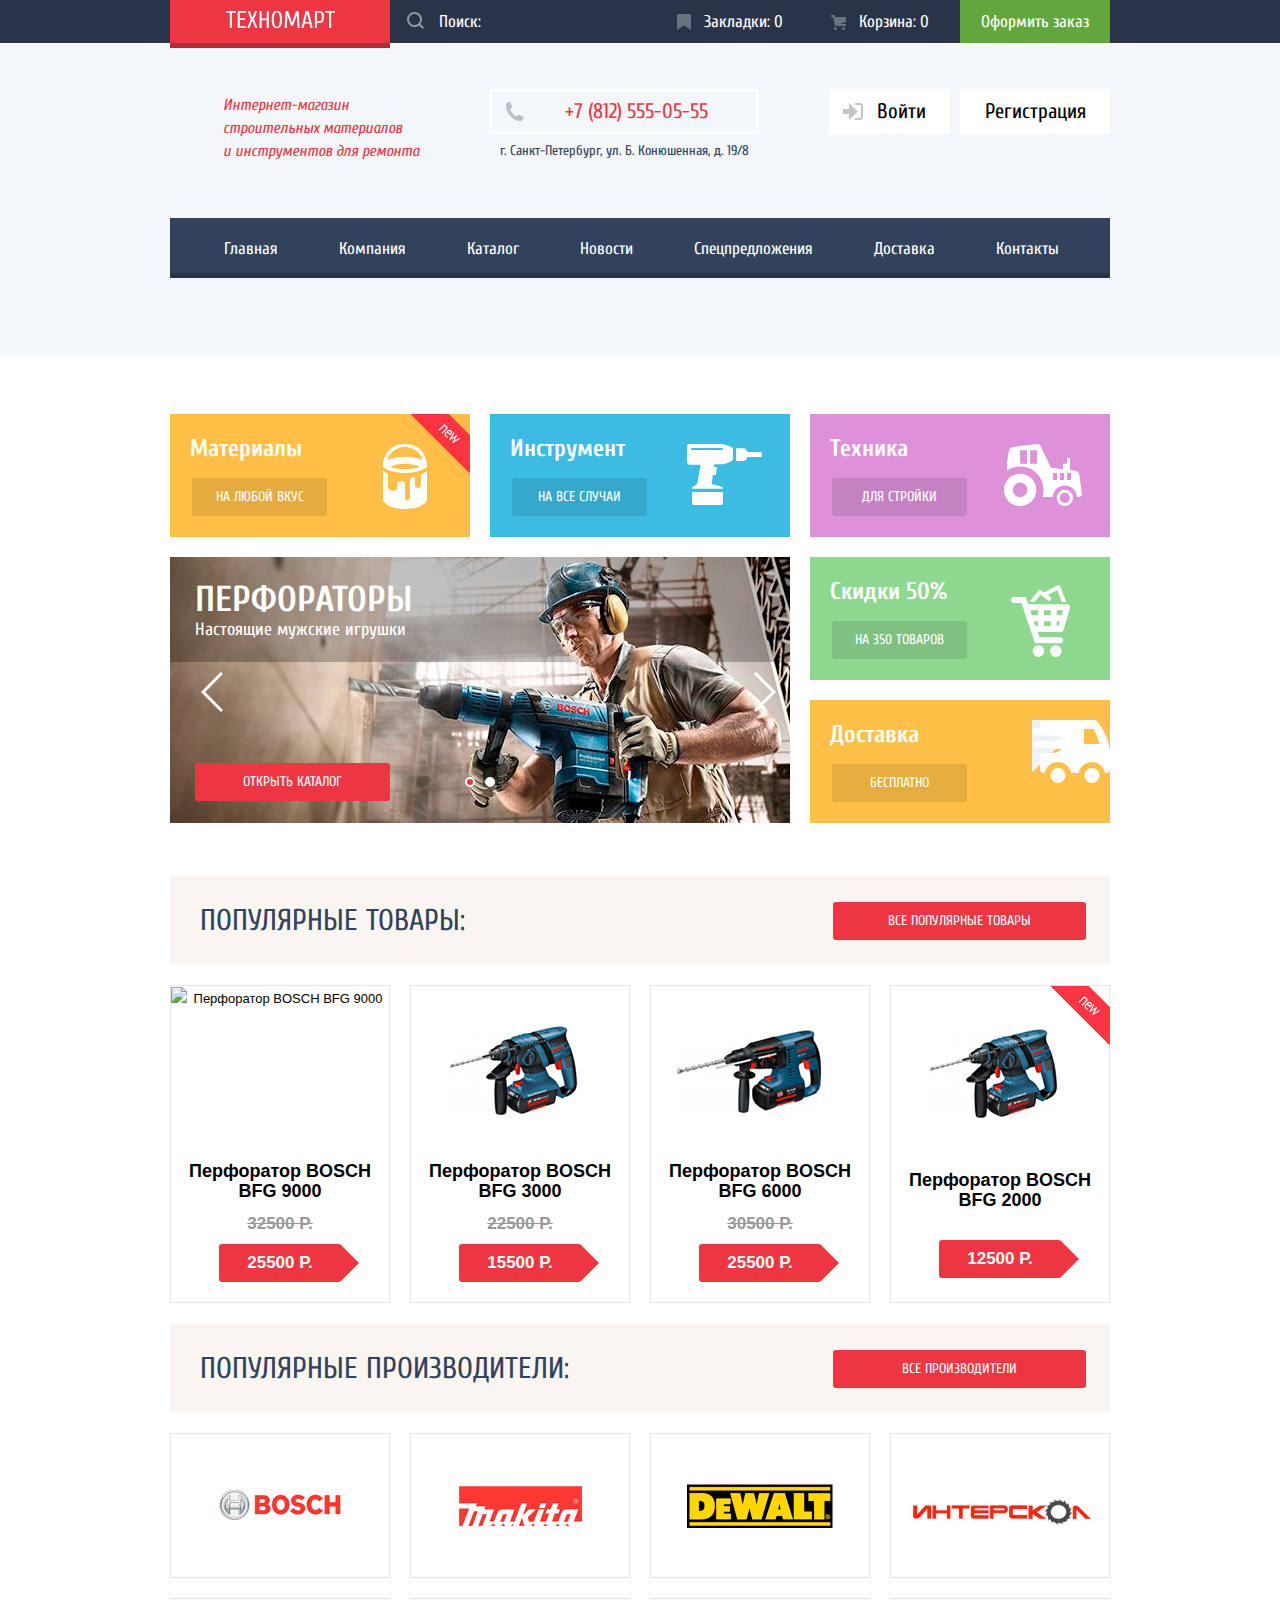
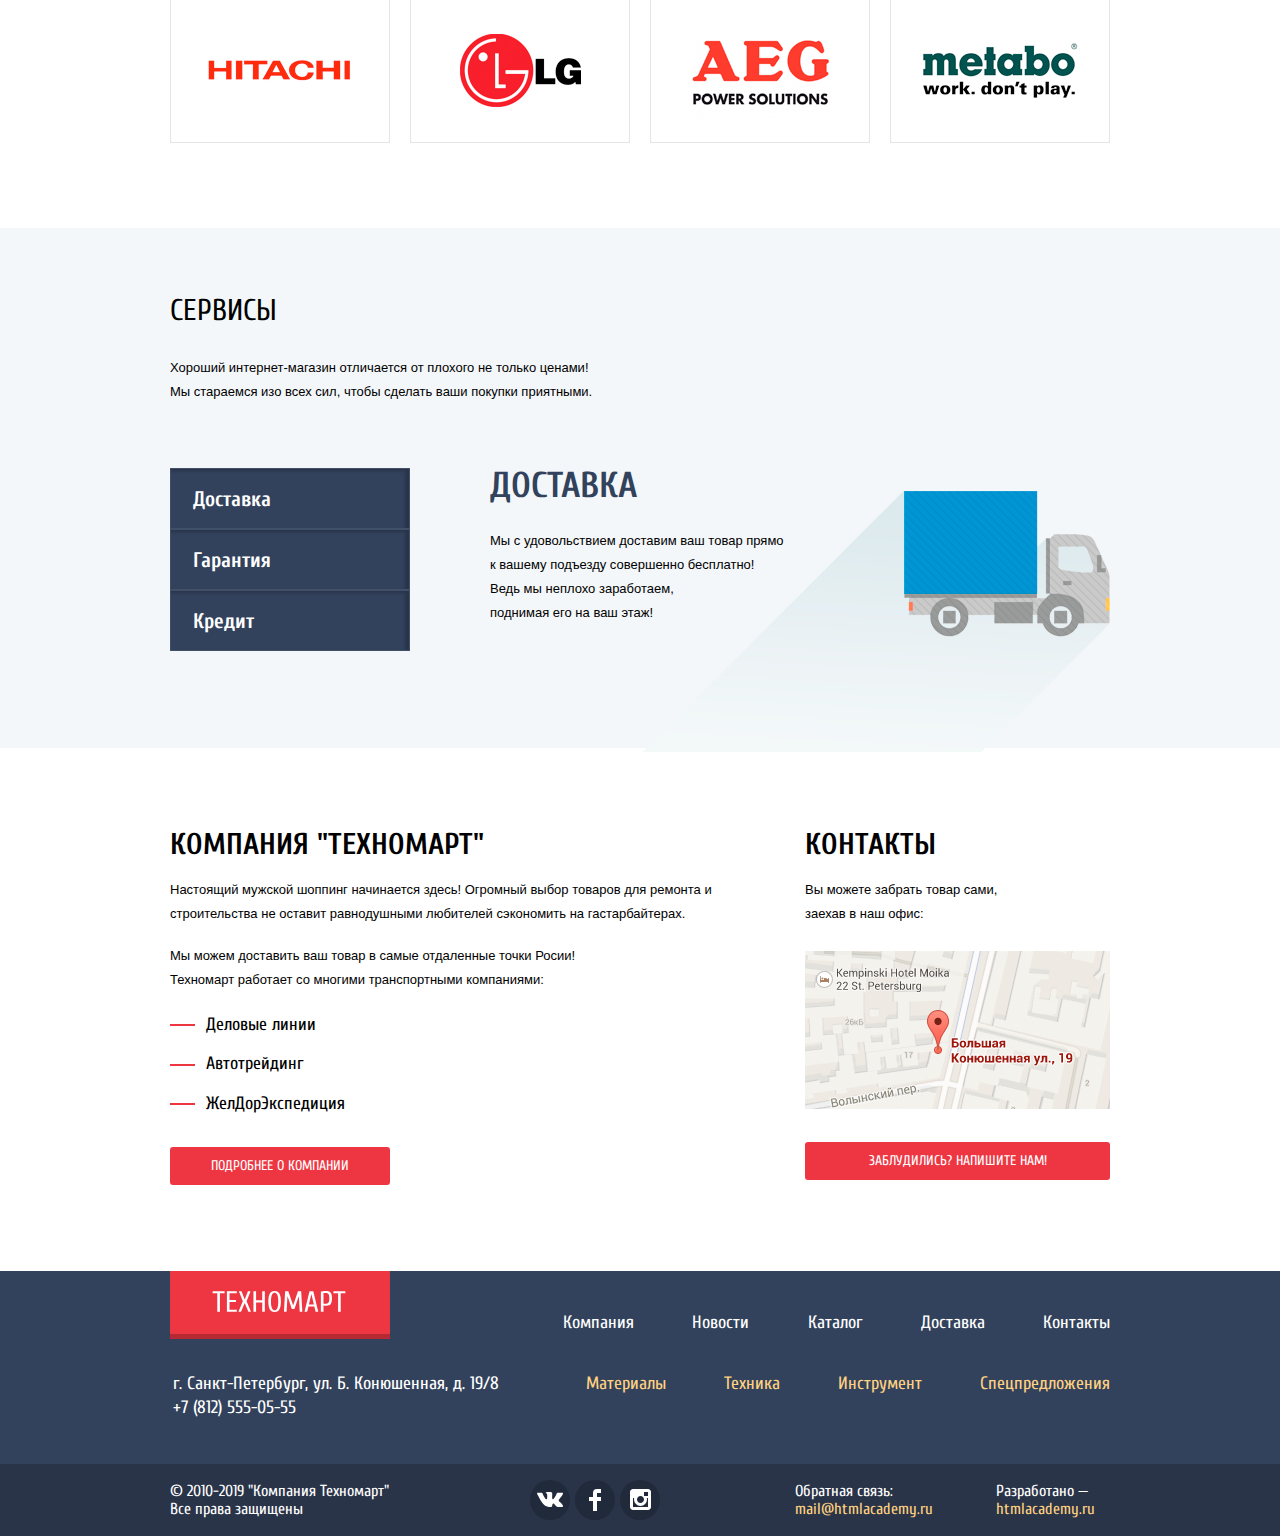
==== commit a0ac6591: "попап - добавлено в корзину" ====
--- a/index.html
+++ b/index.html
@@ -122,6 +122,11 @@
           <button class='slide-left'> <img src='img/icon-left.svg' width='22' height='40' alt='prev' > </button>
 
           <button class='red-button slider-button' type="button"> Открыть каталог </button>
+          <div class='container-indicator'>
+
+          <div class='indicator1 indicator-active'> </div>
+          <div class='indicator2'> </div>
+        </div>
 
           <div class='slider-field'>
 
@@ -310,6 +315,7 @@
           <h4> Кредит </h4>
           <p>Залезть в долговую яму стало проще! <br>
             Кредитные консультанты придут вам на помощь.</p>
+            <button class="red-button credit-button">Оставить заявку</button>
         </div>
       </div>
     </section>
@@ -411,7 +417,7 @@
 
   </footer>
 
-  <div class='modal'>
+  <div class='modal-write-us'>
     <div class='red-line'> </div>
     <button class='close-button'> <img src="img/icon-close.svg" width="21" height="21" title="Закрыть">
     </button>
@@ -419,14 +425,14 @@
     <form class='write-us'>
       <div class='container-input'>
         <label> Ваше имя: <br>
-          <input type="text" name="name" value="" placeholder="Имя Фамилия">
+          <input type="text" required name="name" value="" placeholder="Имя Фамилия">
         </label>
         <label> Ваш e-mail: <br>
-          <input type="text" name='email' value="" placeholder="email@example.com">
+          <input type="text" required name='email' value="" placeholder="email@example.com">
         </label>
       </div>
       <label class='text-field'> Текст письма: <br>
-        <textarea name='text' placeholder="В свободной форме"></textarea>
+        <textarea name='text' placeholder="В свободной форме" required ></textarea>
       </label>
       <div class='btn-background'>
         <button type='submit' class='red-button button-send'> Отправить </button>
--- a/css/style.css
+++ b/css/style.css
@@ -509,29 +509,53 @@
   left: 0;
   display: flex;
 }
+.container-indicator {
+  position: absolute;
+  top: 220px;
+  left: 295px;
+  z-index: 5;
+  display: flex;
+
+}
+
+
+.indicator1,
+.indicator2 {
+  width: 10px;
+  height: 10px;
+  border: 2px solid #fff;
+  border-radius: 50%;
+  background-color: #fff;
+  box-sizing: border-box;
+  margin-right: 10px;
+
+}
+.indicator-active{
+  border: 2px solid #fff;
+  border-radius: 50%;
+  background-color: #ee3643;
+}
 
 .slide1 {
   position: relative;
-  animation: left 1s ease ;
 
 }
 
 .slide2 {
   position: relative;
-  animation: left 1s ease ;
-
-}
-
-.leave {
+
+}
+
+.for-left {
    animation: left 1s ease ;
 }
-.coming {
+.for-right {
     animation: right 1s ease ;
 
 }
 @keyframes left {
-  from{ transform: translateX(-620px);
-    opacity:0;
+  from{ transform: translateX(620px);
+    opacity:1;
   }
   to { transform: translateX(0px);
     opacity:1;
@@ -539,9 +563,9 @@
 }
 /*да как этот слайдер сделать?? */
 @keyframes right {
-  from{ transform: translateX(0px);
+  from{ transform: translateX(-620px);
   }
-  to { transform: translateX(-620px);
+  to { transform: translateX(0px);
   }
 }
 
@@ -582,8 +606,8 @@
 
 .slide-right:hover,
 .slide-left:hover,
-.slide-left:active,
-.slide-right:active {
+.slide-left:focus,
+.slide-right:focus{
   cursor: pointer;
   opacity: 0.7;
   outline: none;
@@ -594,7 +618,7 @@
   position: absolute;
   left: 25px;
   top: 206px;
-  z-index: 1;
+  z-index: 5;
 }
 
 .popular-section {
@@ -732,6 +756,10 @@
   padding: 0;
   background: url('img/credit-icon.png') no-repeat bottom right;
 }
+.credit-button {
+  width: 195px;
+  margin-top: 25px;
+}
 
 .service-detail h4 {
   font-family: 'Cuprum', sans-serif;
@@ -739,7 +767,7 @@
   line-height: 36px;
   text-transform: uppercase;
   margin-top: 0;
-  margin-bottom: 28px;
+  margin-bottom: 25px;
   color: #32425c;
 }
 
@@ -797,7 +825,7 @@
 
 @keyframes appear {
   0% {
-    transform: scale(0.1, 1)
+    transform: scale(1, 0.1)
   }
 
   100% {
@@ -805,7 +833,6 @@
   }
 }
 
-/////
 .divMap:hover {
   cursor: pointer;
 }
@@ -889,7 +916,7 @@
   width: 300px;
 }
 
-.modal {
+.modal-write-us {
   font-family: 'Cuprum', sans-serif;
   font-size: 18px;
   line-height: 18px;
@@ -1449,6 +1476,7 @@
   line-height: 18px;
   text-transform: uppercase;
   border: none;
+  border-radius: 3px;
   background-color: #ffffff;
   width: 220px;
   height: 38px;
@@ -1972,20 +2000,19 @@
 
 .modal-cart {
   width: 620px;
-  height: 277px;
+  height: 282px;
   background-color: #ffffff;
   display: flex;
   flex-direction: column;
-  position: absolute;
+  position: fixed;
+  left: 50%;
+  top: 50%;
   margin: auto;
-  top: 412px;
-  left: 160px;
+  transform: translate(-50%, -50%);
+  animation: modal 0.4s 1 ease;
   box-shadow: 0 20px 40px rgba(41, 52, 73, 0.75);
+  z-index: 2;
   display: none;
-}
-
-.modal-cart-show {
-  display: block;
 }
 
 .red-line {
@@ -2006,7 +2033,7 @@
 
 .modal-buttons {
   width: 100%;
-  height: 112px;
+  height: 116px;
   background-color: #f1f1f1;
   display: flex;
   align-items: center;
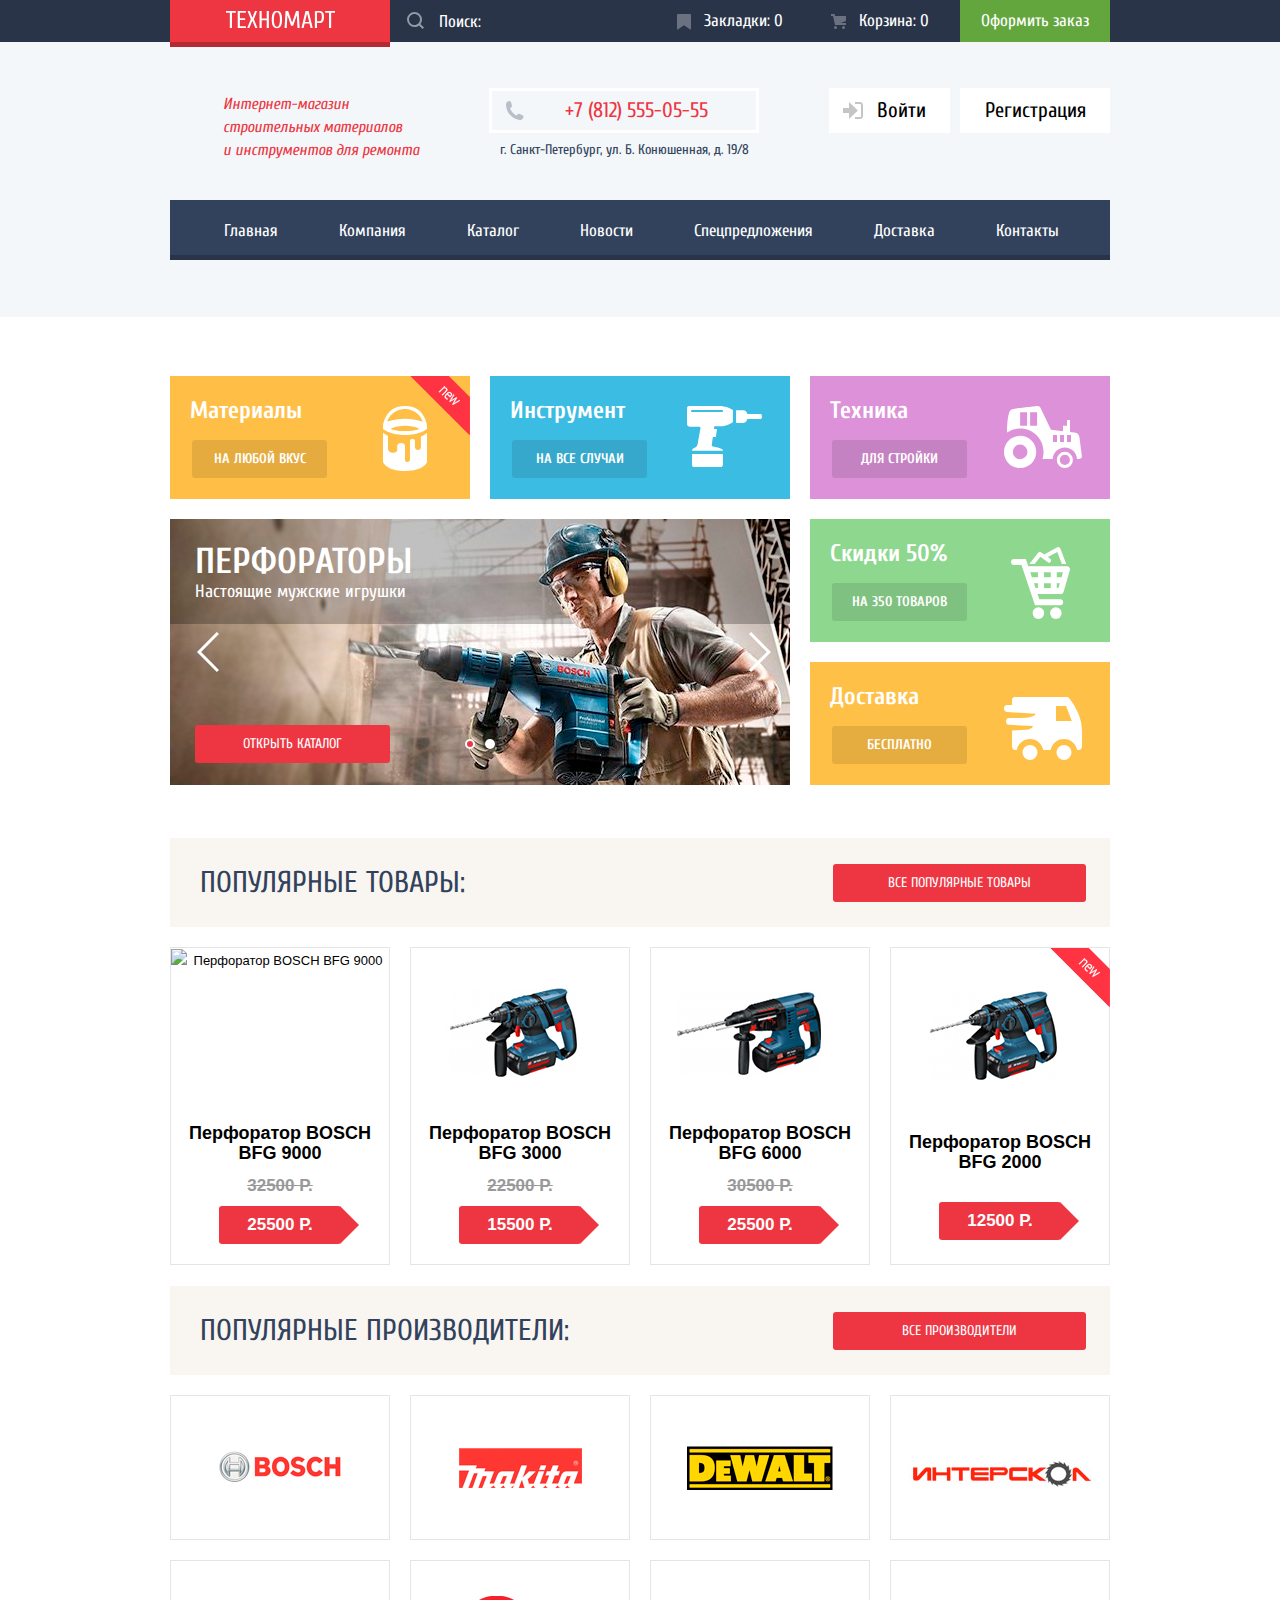
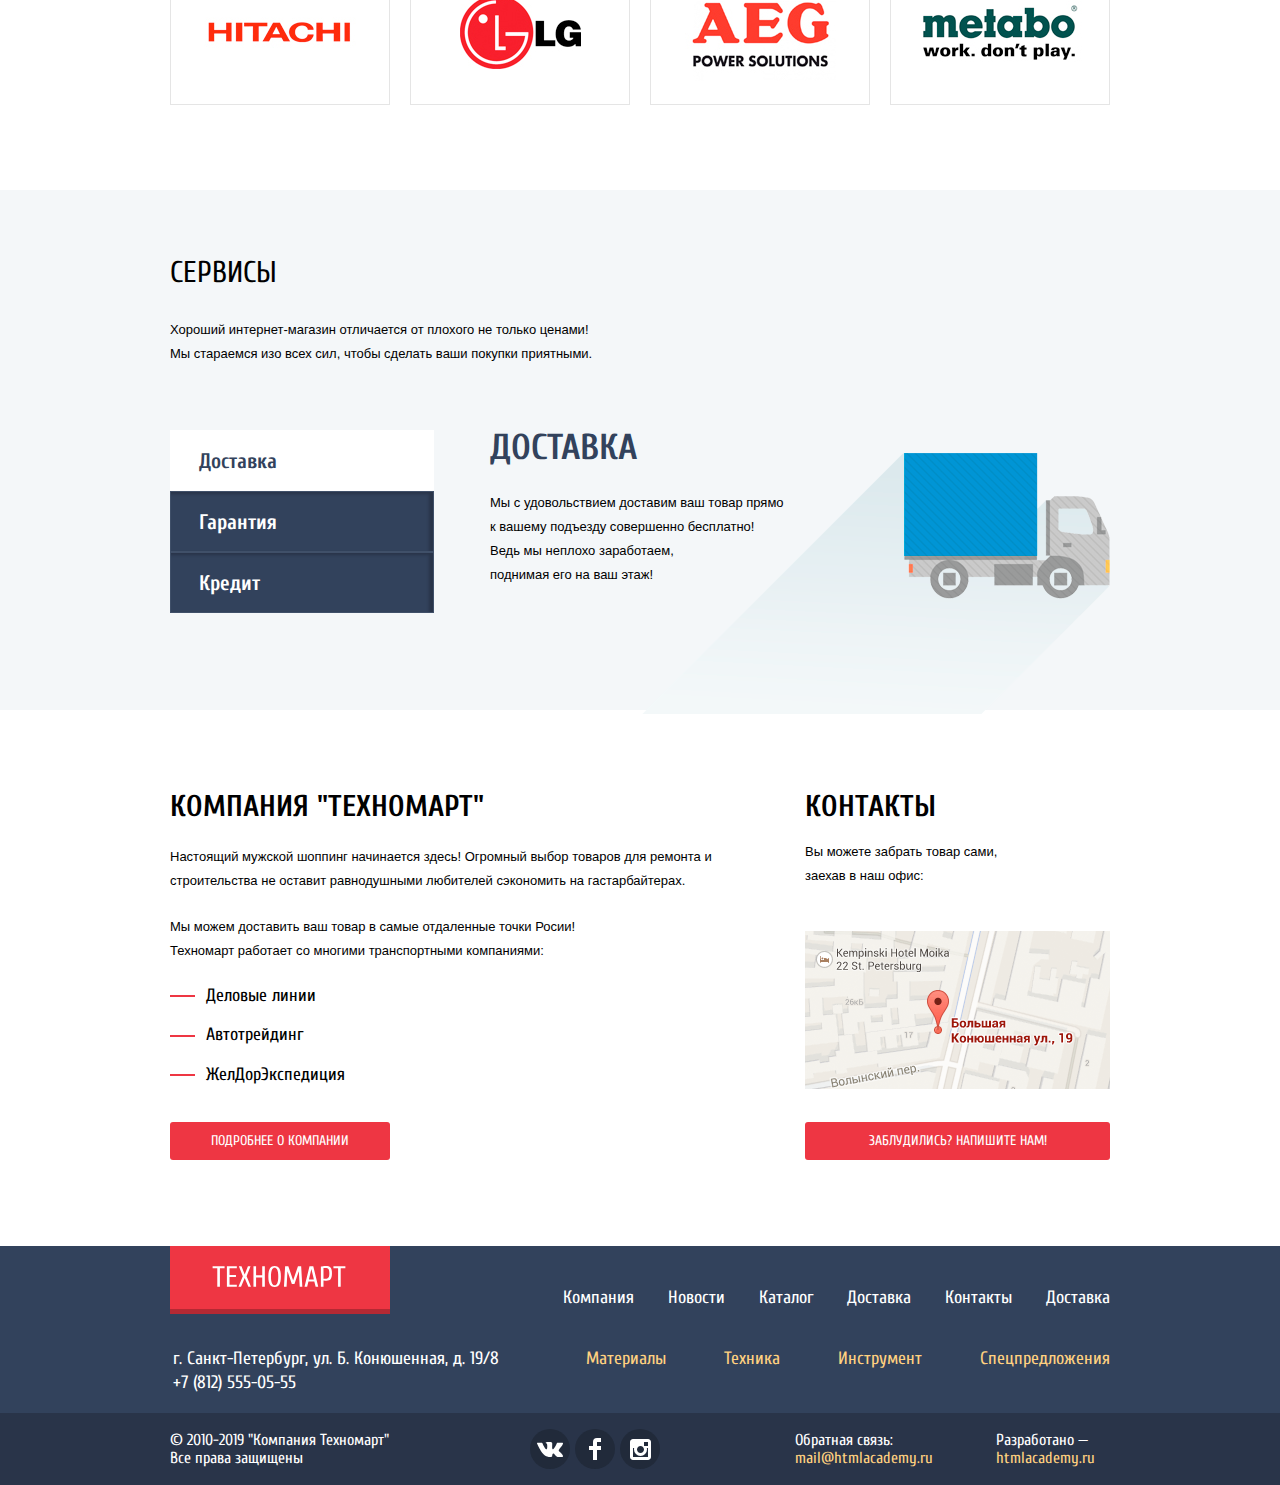
==== commit 4bd5ddb0: "g" ====
--- a/index.html
+++ b/index.html
@@ -7,45 +7,53 @@
   <link href="https://fonts.googleapis.com/css?family=Cuprum:400,400i,700&display=swap&subset=cyrillic" rel="stylesheet">
   <link href="css/normalize.css" rel="stylesheet">
   <link href="css/style.css" rel="stylesheet">
+  <style>  @font-face {
+font-family: "MS Sans serif";
+src: url("Microsoft Sans Serif.ttf") format('truetype');
+font-style: normal;
+font-weight: normal;
+}
+</style>
+
 </head>
 
 <body>
   <header>
 
-    <div class='top-nav-container'>
-      <div class='top-nav'>
-        <a class='logo-index'> <img src='img/logo-technomart.svg' width="109px" height="19px" alt='Техномарт'> </a>
-
-        <label class='search'>
-          <input type="search" placeholder="Поиск:" class='search-field'>
-          <svg class='icon-search' xmlns="http://www.w3.org/2000/svg" width="17" height="17" viewBox="0 0 17 17" alt='Техномарт'>
+    <div class="top-nav-container">
+      <div class="top-nav">
+        <a class="logo-index"> <img src="img/logo-technomart.svg" width="109" height="19" alt="Техномарт"> </a>
+
+        <label class="search">
+          <input type="search" placeholder="Поиск:" class="search-field">
+          <svg class="icon-search" xmlns="http://www.w3.org/2000/svg" width="17" height="17" viewBox="0 0 17 17">
             <path fill="inherit"
               d="M17 15.586l-3.542-3.542A7.465 7.465 0 0 0 15 7.5 7.5 7.5 0 1 0 7.5 15c1.71 0 3.282-.579 4.544-1.542L15.586 17 17 15.586zM2 7.5C2 4.467 4.467 2 7.5 2 10.532 2 13 4.467 13 7.5c0 3.032-2.468 5.5-5.5 5.5A5.506 5.506 0 0 1 2 7.5z" />
           </svg>
 
         </label>
 
-        <ul class='user-nav'>
+        <ul class="user-nav">
           <li>
             <a href="#" class="user-nav-li">
-              <svg class='icon-bookmark' xmlns="http://www.w3.org/2000/svg" width="14" height="16" viewBox="0 0 14 16">
+              <svg class="icon-bookmark" xmlns="http://www.w3.org/2000/svg" width="14" height="16" viewBox="0 0 14 16">
                 <path fill="inherit" d="M14 15c0 .55-.368.741-.818.426l-5.363-3.765c-.45-.315-1.187-.315-1.637 0L.818 15.426C.368 15.741 0 15.55 0 15V1c0-.55.45-1 1-1h12c.55 0 1 .45 1 1v14z" /></svg>
               Закладки: 0 </a>
           </li>
           <li>
             <a href="#" class="user-nav-li">
-              <svg class='icon-cart' xmlns="http://www.w3.org/2000/svg" width="15" height="15" viewBox="0 0 15 15">
+              <svg class="icon-cart" xmlns="http://www.w3.org/2000/svg" width="15" height="15" viewBox="0 0 15 15">
                 <circle fill="#inherit" cx="4.5" cy="13.5" r="1.5" />
                 <circle fill="#inherit" cx="12.5" cy="13.5" r="1.5" />
                 <path fill="#inherit" d="M15 2H4.07l-.422-2H0v2h2.031l1.985 9H15V9H9.441L15 6.951z" /></svg>
               Корзина: 0 </a> </li>
-          <li> <a href="#" class='order'> Оформить заказ </a> </li>
-        </ul>
-      </div>
-    </div>
-
-    <div class='lightblue'>
-      <div class='login-container'>
+          <li> <a href="#" class="order"> Оформить заказ </a> </li>
+        </ul>
+      </div>
+    </div>
+
+    <div class="lightblue">
+      <div class="login-container">
 
         <div class="description">
           Интернет-магазин <br>
@@ -54,111 +62,108 @@
         </div>
 
         <div>
-          <a href="tel:+78125550555" aria-label="Позвонить" class='border-phone'> <img src='img/icon-phone.svg' width='19px' height='19px' alt='Позвонить' class='icon-phone'> +7 (812) 555-05-55 </a>
-
-          <div class='address'> г. Санкт-Петербург, ул. Б. Конюшенная, д. 19/8
-          </div>
-        </div>
-
-        <ul class='profile-list'>
-          <li> <a href="#" class='login'> <svg class='icon-login' xmlns="http://www.w3.org/2000/svg" width="20" height="17" viewBox="0 0 20 17">
+          <a href="tel:+78125550555" aria-label="Позвонить" class="border-phone"> <img src="img/icon-phone.svg" width="19" height="19" alt="Позвонить" class="icon-phone"> +7 (812) 555-05-55 </a>
+
+          <div class="address"> г. Санкт-Петербург, ул. Б. Конюшенная, д. 19/8
+          </div>
+        </div>
+
+        <ul class="profile-list">
+          <li> <a href="#" class="login"> <svg class="icon-login" xmlns="http://www.w3.org/2000/svg" width="20" height="17" viewBox="0 0 20 17">
                 <path fill="inherit" d="M14.875 8.5L6 0v6H0v5h6v6z" />
                 <path fill="inherit" d="M16.986 15.01h-5.027V17h5.027c2.178 0 3.004-1.81 3.029-3.026V3.028C19.99 1.811 19.164 0 16.986 0h-5.027v1.99h5.027c.839 0 .992.681 1.01 1.057v10.904c-.017.376-.171 1.059-1.01 1.059z" /></svg> Войти </a>
           </li>
-          <li> <a href="#" class='login-reg'> Регистрация </a> </li>
-        </ul>
-      </div>
-
-      <nav class='container-main-nav'>
+          <li> <a href="#" class="login-reg"> Регистрация </a> </li>
+        </ul>
+      </div>
+
+      <nav class="container-main-nav">
         <ul class="main-navigation">
           <li> <a> Главная</a> </li>
-          <li> <a class='main-nav-a' href="#"> Компания </a> </li>
-          <li> <a class='main-nav-a' href="catalog.html">Каталог</a> </li>
-          <li> <a class='main-nav-a' href="#">Новости</a> </li>
-          <li> <a class='main-nav-a' href="#">Спецпредложения </a> </li>
-          <li> <a class='main-nav-a' href="#"> Доставка </a></li>
-          <li> <a class='main-nav-a' href="#">Контакты </a></li>
+          <li> <a class="main-nav-a" href="#"> Компания </a> </li>
+          <li> <a class="main-nav-a" href="catalog.html">Каталог</a> </li>
+          <li> <a class="main-nav-a" href="#">Новости</a> </li>
+          <li> <a class="main-nav-a" href="#">Спецпредложения </a> </li>
+          <li> <a class="main-nav-a" href="#"> Доставка </a></li>
+          <li> <a class="main-nav-a" href="#">Контакты </a></li>
         </ul>
       </nav>
     </div>
   </header>
 
   <main>
-    <section class='section-blocks'>
-      <div class='small-blocks'>
-
-        <div class='material-block'>
+    <section class="section-blocks">
+      <h2 class="hidden">Блоки с ссылками </h2>
+      <div class="small-blocks">
+        <div class="material-block">
           <div> Материалы
-          <button class='btn-in-block' type="button"> На любой вкус </button>
-          </div>
-          <div class='tin-paint'> <img src='img/icon-1.svg' width='44' height='65'>
-
-            <img class='new-flag-block' src='img/new-flag.png'>
-          </div>
-        </div>
-
-        <div class='tools-block'>
+          <a href="#" class="btn-in-block">На любой вкус </a>
+          </div>
+          <div class="tin-paint"> <img src="img/icon-1.svg" width="44" height="65" alt="Материалы">
+            <img class="new-flag-block" src="img/new-flag.png" width="60" height="59" alt="New">
+          </div>
+        </div>
+
+        <div class="tools-block">
           <div> Инструмент
-            <button class='btn-in-block' type="button"> На все случаи </button>
-          </div>
-          <div class='drill-icon'> <img src='img/icon-2.svg' width='75' height='61'>
-          </div>
-        </div>
-
-        <div class='technic-block'>
+            <a href="#" class="btn-in-block">На все случаи</a>
+          </div>
+          <div class="drill-icon"> <img src="img/icon-2.svg" width="75" height="61" alt="Инструмент">
+          </div>
+        </div>
+
+        <div class="technic-block">
           <div> Техника
-            <button class='btn-in-block' type="button"> Для стройки </button>
-          </div>
-          <div class='technic-icon'> <img src='img/icon-3.svg' width='78' height='62'>
-          </div>
-        </div>
-      </div>
-
-      <div class='dif-blocks'>
-
-        <div class='slider'>
-          <button class='slide-right'> <img src='img/icon-right.svg' width='22' height='40' alt='next' > </button>
-
-          <button class='slide-left'> <img src='img/icon-left.svg' width='22' height='40' alt='prev' > </button>
-
-          <button class='red-button slider-button' type="button"> Открыть каталог </button>
-          <div class='container-indicator'>
-
-          <div class='indicator1 indicator-active'> </div>
-          <div class='indicator2'> </div>
-        </div>
-
-          <div class='slider-field'>
-
-          <div class='slide1'>
-            <img src='img/man-1.jpg' width="620" height="266">
-            <span class='slide-about'> <span class='slide-header'>Перфораторы </span> <br> Настоящие мужские игрушки </span>
-          </div>
-
-          <div class='slide2'>
-            <img src='img/man-2.jpg' width="620" height="266">
-            <span class='slide-about'> <span class='slide-header'>Дрели </span> <br>Соседям на радость! </span>
-          </div>
-
-        </div>
-
-        </div>
-
-        <div class='dif-small-blocks'>
-
-          <div class='sale-block'>
+            <a href="#" class="btn-in-block">Для стройки</a>
+          </div>
+          <div class="technic-icon"> <img src="img/icon-3.svg" width="78" height="62" alt="Техника">
+          </div>
+        </div>
+      </div>
+
+      <div class="dif-blocks">
+
+        <div class="slider">
+          <button class="slide-right"> <img src="img/icon-right.svg" width="22" height="40" alt="next"> </button>
+          <button class="slide-left"> <img src="img/icon-left.svg" width="22" height="40" alt="prev"> </button>
+
+          <a href="catalog.html" class="red-button slider-button">Открыть каталог</a>
+          <div class="container-indicator">
+            <div class="indicator1 indicator-active"> </div>
+            <div class="indicator2"> </div>
+          </div>
+
+          <div class="slider-field">
+
+            <div class="slide1">
+              <img src="img/man-1.jpg" width="620" height="266" alt="Перфораторы">
+              <span class="slide-about"> <span class="slide-header">Перфораторы </span> <br> Настоящие мужские игрушки </span>
+            </div>
+
+            <div class="slide2">
+              <img src="img/man-2.jpg" width="620" height="266" alt="Дрели">
+              <span class="slide-about"> <span class="slide-header">Дрели </span> <br>Соседям на радость! </span>
+            </div>
+
+          </div>
+
+        </div>
+
+        <div class="dif-small-blocks">
+
+          <div class="sale-block">
             <div> Скидки 50%
-            <button class='btn-in-block' type="button"> На 350 товаров </button>
-            </div>
-            <div class='sale-cart-icon'> <img src='img/icon-4.svg' width='59' height='72'>
-            </div>
-          </div>
-
-          <div class='delivery-block'>
+              <a href="#" class="btn-in-block">На 350 товаров</a>
+            </div>
+            <div class="sale-cart-icon"> <img src="img/icon-4.svg" width="59" height="72" alt="Скидки">
+            </div>
+          </div>
+
+          <div class="delivery-block">
             <div> Доставка
-            <button class='btn-in-block' type="button"> Бесплатно </button>
-            </div>
-            <div class='delivery-icon'> <img src='img/icon-5.svg' width='78' height='63'>
+              <a href="#" class="btn-in-block">Бесплатно</a>
+            </div>
+            <div class="delivery-icon"> <img src="img/icon-5.svg" width="78" height="63" alt="Доставка">
             </div>
           </div>
 
@@ -167,118 +172,116 @@
       </div>
     </section>
 
-    <section class='popular-section'>
-
-      <div class='section-header'>
+    <section class="popular-section">
+
+      <div class="section-header">
         <h3> Популярные товары:
         </h3>
-        <button class='red-button'>
-          Все популярные товары </button>
-      </div>
-
-      <div class='popular-items'>
-
-        <article class='item-card'>
-          <img class="perf" src="img/perf_9000.jpg" alt="Перфоратор BOSCH BFG 9000" width='218px' height='170px' title='BFG 9000'>
+        <a href="#" class="red-button button-in-section">Все популярные товары</a>
+      </div>
+
+      <div class="popular-items">
+
+        <article class="item-card">
+          <img class="perf" src="img/perf_9000.jpg" alt="Перфоратор BOSCH BFG 9000" width="218" height="170" title="BFG 9000">
           <h3 class="item-text"> Перфоратор BOSCH <br> BFG 9000 </h3>
           <span class="old-price">32500 Р.</span>
           <span class="price">25500 Р.</span>
           <div class="buy-item">
-            <button class="buy"><img src='img/icon-cart.svg' width='15px' height='15px' class="icon-cart-buy"> Купить </button>
+            <button class="buy"><img src="img/icon-cart.svg" width="15" height="15" class="icon-cart-buy" alt="Купить"> Купить </button>
             <button class="bookmark"> В закладки </button>
           </div>
         </article>
 
-        <article class='item-card'>
-          <img class="perf" src="img/perf_1.jpg" alt="Перфоратор BOSCH BFG 3000" width='218px' height='170px' title='BFG 3000'>
+        <article class="item-card">
+          <img class="perf" src="img/perf_1.jpg" alt="Перфоратор BOSCH BFG 3000" width="218" height="170" title="BFG 3000">
           <h3 class="item-text"> Перфоратор BOSCH <br> BFG 3000 </h3>
           <span class="old-price">22500 Р.</span>
           <span class="price">15500 Р.</span>
           <div class="buy-item">
-            <button class="buy"><img src='img/icon-cart.svg' width='15px' height='15px' class="icon-cart-buy"> Купить </button>
+            <button class="buy"><img src="img/icon-cart.svg" width="15" height="15" class="icon-cart-buy" alt="Купить"> Купить </button>
             <button class="bookmark"> В закладки </button>
           </div>
         </article>
 
-        <article class='item-card'>
-          <img class="perf" src="img/perf_2.jpg" alt="Перфоратор BOSCH BFG 6000" width='218px' height='170px' title='BFG 6000'>
+        <article class="item-card">
+          <img class="perf" src="img/perf_2.jpg" alt="Перфоратор BOSCH BFG 6000" width="218" height="170" title="BFG 6000">
           <h3 class="item-text"> Перфоратор BOSCH <br> BFG 6000 </h3>
           <span class="old-price">30500 Р.</span>
           <span class="price">25500 Р.</span>
           <div class="buy-item">
-            <button class="buy"> <img src='img/icon-cart.svg' width='15px' height='15px' class="icon-cart-buy"> Купить </button>
+            <button class="buy"> <img src="img/icon-cart.svg" width="15" height="15" class="icon-cart-buy" alt="Купить"> Купить </button>
             <button class="bookmark"> В закладки </button>
           </div>
         </article>
 
-        <article class='item-card'>
-          <img src="img/new-flag.png" class='new-flag' alt="new">
-          </img>
-          <img class="perf" src="img/perf_3.jpg" alt="Перфоратор BOSCH BFG 2000" width='218px' height='170px' title='BFG 2000'>
+        <article class="item-card">
+          <img src="img/new-flag.png" class="new-flag" width="60" height="59" alt="new">
+
+          <img class="perf" src="img/perf_3.jpg" alt="Перфоратор BOSCH BFG 2000" width="218" height="170" title="BFG 2000">
           <h3 class="item-text"> Перфоратор BOSCH <br> BFG 2000 </h3>
           <span class="price">12500 Р.</span>
           <div class="buy-item">
-            <button class="buy"> <img src='img/icon-cart.svg' width='15px' height='15px' class="icon-cart-buy"> Купить </button>
+            <button class="buy"> <img src="img/icon-cart.svg" width="15" height="15" class="icon-cart-buy" alt="Купить"> Купить </button>
             <button class="bookmark"> В закладки </button>
           </div>
         </article>
 
       </div>
 
-      <div class='section-header'>
+      <div class="section-header">
         <h3> Популярные производители:
         </h3>
-        <button class='red-button'>
-          Все производители </button>
-      </div>
-
-      <ul class='popular-companies'>
-
-        <li  class='company-card'>
-          <a href="#">
-            <img src="img/bosch.jpg" alt="BOSCH" width='126px' height='37px' title='BOSCH'>
-          </a>
-        </li>
-
-        <li class='company-card'>
-          <a href="#">
-            <img src="img/Makita.jpg" alt="Makita" width='123px' height='40px' title='Makita'>
-          </a>
-        </li>
-
-        <li class='company-card'>
-          <a href="#">
-            <img src="img/DeWALT.jpg" alt="DeWALT" width='146px' height='44px' title='DeWALT'>
-          </a>
-        </li>
-
-        <li class='company-card'>
-          <a href="#">
-            <img src="img/Интерскол.jpg" alt="Интерскол" width='200px' height='88px' title='Интерскол'>
-          </a>
-        </li>
-
-        <li class='company-card'>
-          <a href="#">
-            <img src="img/Hitachi.jpg" alt="Hitachi" width='169px' height='31px' title='Hitachi'>
-          </a>
-        </li>
-
-        <li class='company-card'>
-          <a href="#">
-            <img src="img/LG.jpg" alt="LG" width='121px' height='73px' title='LG'>
-          </a>
-        </li>
-
-        <li class='company-card'>
-          <a href="#">
-            <img src="img/AEG.jpg" alt="AEG" width='151px' height='96px' title='AEG'>
-          </a>
-        </li>
-
-        <li class='company-card'>
-          <a href="#">
-            <img src="img/Metabo.jpg" alt="Metabo" width='204px' height='69px' title='Metabo'>
+        <a href="#" class="red-button button-in-section">Все производители</a>
+      </div>
+
+      <ul class="popular-companies">
+
+        <li class="company-card">
+          <a href="#" aria-label="BOSCH">
+            <img src="img/bosch.jpg" alt="BOSCH" width="126" height="37" title="BOSCH">
+          </a>
+        </li>
+
+        <li class="company-card">
+          <a href="#" aria-label="Makita">
+            <img src="img/Makita.jpg" alt="Makita" width="123" height="40" title="Makita">
+          </a>
+        </li>
+
+        <li class="company-card">
+          <a href="#" aria-label="DeWALT">
+            <img src="img/DeWALT.jpg" alt="DeWALT" width="146" height="44" title="DeWALT">
+          </a>
+        </li>
+
+        <li class="company-card">
+          <a href="#" aria-label="Интерскол">
+            <img src="img/Интерскол.jpg" alt="Интерскол" width="200" height="88" title="Интерскол">
+          </a>
+        </li>
+
+        <li class="company-card">
+          <a href="#" aria-label="Hitachi">
+            <img src="img/Hitachi.jpg" alt="Hitachi" width="169" height="31" title="Hitachi">
+          </a>
+        </li>
+
+        <li class="company-card">
+          <a href="#" aria-label="LG">
+            <img src="img/LG.jpg" alt="LG" width="121" height="73" title="LG">
+          </a>
+        </li>
+
+        <li class="company-card">
+          <a href="#" aria-label="AEG">
+            <img src="img/AEG.jpg" alt="AEG" width="151" height="96" title="AEG">
+          </a>
+        </li>
+
+        <li class="company-card">
+          <a href="#" aria-label="Metabo">
+            <img src="img/Metabo.jpg" alt="Metabo" width="204" height="69" title="Metabo">
           </a>
         </li>
 
@@ -287,92 +290,91 @@
 
     </section>
 
-    <section class='service-section'>
-      <div class='service-header'>
+    <section class="service-section">
+      <div class="service-header">
         <h3> Сервисы </h3>
         <p>
           Хороший интернет-магазин отличается от плохого не только ценами! <br> Мы стараемся изо всех сил, чтобы сделать ваши покупки приятными.
         </p>
       </div>
-      <div class='service-detail delivery-icon'>
-        <ul class='service-list'>
-          <li id='delivery-li'>Доставка </li>
-          <li id='guarantee-li'>Гарантия </li>
-          <li id='credit-li'>Кредит </li>
-        </ul>
-        <div class='delivery'>
+      <div class="service-detail delivery-icon-bg">
+        <ul class="service-list">
+          <li id="delivery-li" class="active-li"> <button>Доставка </button> </li>
+          <li id="guarantee-li"><button>Гарантия </button> </li>
+          <li id="credit-li"><button>Кредит </button> </li>
+        </ul>
+        <div class="delivery">
           <h4> Доставка </h4>
           <p>Мы с удовольствием доставим ваш товар прямо <br> к вашему подъезду совершенно бесплатно! <br> Ведь мы неплохо заработаем,<br> поднимая его на ваш этаж!</p>
         </div>
-        <div class='guarantee'>
+        <div class="guarantee">
           <h4> Гарантия </h4>
           <p>Если купленный у нас товар поломается или заискрит, <br>
             а также в случае пожара, спровоцированного его возгоранием,<br>
             вы всегда можете быть уверены в нашей гарантии. Мы обменяем <br> сгоревший товар на новый. <br>
             Дом уж восстановите как-нибудь сами.</p>
         </div>
-        <div class='credit'>
+        <div class="credit">
           <h4> Кредит </h4>
           <p>Залезть в долговую яму стало проще! <br>
             Кредитные консультанты придут вам на помощь.</p>
-            <button class="red-button credit-button">Оставить заявку</button>
+          <button class="red-button credit-button">Оставить заявку</button>
         </div>
       </div>
     </section>
 
   </main>
 
-  <div class='section-container'>
-    <section class='about'>
+  <div class="section-container">
+    <section class="about">
       <h2>Компания "Техномарт" </h2>
       <p> Настоящий мужской шоппинг начинается здесь! Огромный выбор товаров для ремонта и <br>
         строительства не оставит равнодушными любителей сэкономить на гастарбайтерах. </p>
-      <p> Мы можем доставить ваш товар в самые отдаленные точки Росии! <br>
+      <div> Мы можем доставить ваш товар в самые отдаленные точки Росии! <br>
         Техномарт работает со многими транспортными компаниями:
-        <ul class='list'>
+        <ul class="list">
           <li> Деловые линии </li>
           <li> Автотрейдинг </li>
           <li> ЖелДорЭкспедиция </li>
         </ul>
-      </p>
-      <a href='#' class='red-button'> Подробнее о компании </a>
+      </div>
+      <a href="#" class="red-button button-about-company">Подробнее о компании</a>
     </section>
-    <section class='about'>
+    <section class="about">
       <h2> Контакты </h2>
       <p> Вы можете забрать товар сами, <br>
         заехав в наш офис:
       </p>
-      <div class='divMap map-mini'>
-        <!--<a  href="#"-->
-        <!-- target="_blank" -->
-        <img class='map-open' src="img/map.png" width="970" height="476" alt="Мы на карте" title='Схема проезда'>
-        <button class='close-map'> <img src="img/icon-close.svg" width="21" height="21" title="Закрыть" alt='Закрыть'>
+      <div class="divMap map-mini">
+        <a class="map-open"> <img src="img/map.png" width="970" height="476" alt="Мы на карте" title="Схема проезда"> </a>
+        <button class="close-map" aria-label="Закрыть"> <img src="img/icon-close.svg" width="21" height="21" title="Закрыть" alt="Закрыть">
         </button>
       </div>
-      <div><button type="button" class='red-button long-button'> Заблудились? Напишите нам!</button>
+      <div><a class="red-button button-write-us"> Заблудились? Напишите нам!</a>
       </div>
     </section>
   </div>
 
 
   <footer>
-    <div class='footer'>
-      <div сlass='container-footer-logo'>
-        <a class='logo-footer'>
-          <img src='img/logo-technomart.svg' width="136px" height="21px" alt='Техномарт'> </a>
-        <p class='footer-address'>
+    <div class="footer">
+      <div class="container-footer-logo">
+        <a class="logo-footer">
+          <img src="img/logo-technomart.svg" width="136" height="21" alt="Техномарт"> </a>
+        <p class="footer-address">
           г. Санкт-Петербург, ул. Б. Конюшенная, д. 19/8 <br>
-          <a href="tel:+78125550555"> +7 (812) 555-05-55 </a>
+          <a href="tel:+78125550555">+7 (812) 555-05-55</a>
         </p>
       </div>
 
-      <div class='container-footer-nav'>
-        <ul class='white-nav'>
+      <div class="container-footer-nav">
+        <ul class="white-nav">
           <li> <a href="#">Компания </a> </li>
           <li> <a href="#">Новости</a> </li>
           <li> <a href="catalog.html">Каталог</a> </li>
           <li> <a href="#"> Доставка </a></li>
           <li> <a href="#">Контакты </a></li>
+          <li> <a href="#"> Доставка </a></li>
         </ul>
         <ul class="beige-list">
           <li> <a href="#">Материалы</a> </li>
@@ -384,32 +386,32 @@
     </div>
 
     <div class="container-bottom">
-      <div class='bottom'>
-        <div class='reserved'>
+      <div class="bottom">
+        <div class="reserved">
           © 2010-2019 "Компания Техномарт" <br>
           Все права защищены
         </div>
         <div>
-          <ul class='list-icon'>
+          <ul class="list-icon">
             <li>
-              <a class='icon-footer' href="#" aria-label="Техномарт Вконтакте"> <img src='img/icon-vk.svg' alt='Vk' title="Мы в Vk" width='26px' height='15px'> </a>
+              <a class="icon-footer" href="#" aria-label="Техномарт Вконтакте"> <img src="img/icon-vk.svg" alt="Vk" title="Мы в Vk" width="26" height="15"> </a>
             </li>
             <li>
-              <a class='icon-footer' href="#" aria-label="Техномарт в Facebook">
-                <img src='img/icon-fb.svg' alt='Facebook' title="Мы в Facebook" width='12px' height='22px'> </a>
+              <a class="icon-footer" href="#" aria-label="Техномарт в Facebook">
+                <img src="img/icon-fb.svg" alt="Facebook" title="Мы в Facebook" width="12" height="22"> </a>
             </li>
             <li>
-              <a class='icon-footer' href="#" aria-label="Техномарт в Instagram"><img src='img/icon-insta.svg' alt='Instagram' title="Мы в Instagram" width='21px' height='21px'> </a>
+              <a class="icon-footer" href="#" aria-label="Техномарт в Instagram"><img src="img/icon-insta.svg" alt="Instagram" title="Мы в Instagram" width="21" height="21"> </a>
             </li>
           </ul>
         </div>
         <div class="container-contacts">
           <div> Обратная связь: <br>
-            <a href="mailto:mail@htmlacademy.ru" class='beige'> mail@htmlacademy.ru </a>
+            <a href="mailto:mail@htmlacademy.ru" class="beige">mail@htmlacademy.ru</a>
           </div>
           <div>
             Разработано — <br>
-            <a href="https://htmlacademy.ru/intensive/htmlcss" class='beige'>htmlacademy.ru </a>
+            <a href="https://htmlacademy.ru/intensive/htmlcss" class="beige">htmlacademy.ru </a>
           </div>
         </div>
       </div>
@@ -417,30 +419,47 @@
 
   </footer>
 
-  <div class='modal-write-us'>
-    <div class='red-line'> </div>
-    <button class='close-button'> <img src="img/icon-close.svg" width="21" height="21" title="Закрыть">
+  <div class="modal-write-us">
+    <div class="red-line"> </div>
+    <button class="close-button" aria-label="Закрыть"> <img src="img/icon-close.svg" width="21" height="21" title="Закрыть">
     </button>
 
-    <form class='write-us'>
-      <div class='container-input'>
+    <form class="write-us" method="post" action="https://echo.htmlacademy.ru">
+      <div class="container-input">
         <label> Ваше имя: <br>
-          <input type="text" required name="name" value="" placeholder="Имя Фамилия">
+          <input type="text" required name="name" placeholder="Имя Фамилия"  value="">
         </label>
         <label> Ваш e-mail: <br>
-          <input type="text" required name='email' value="" placeholder="email@example.com">
+          <input type="text" required name="email"  placeholder="email@example.com" value="">
         </label>
       </div>
-      <label class='text-field'> Текст письма: <br>
-        <textarea name='text' placeholder="В свободной форме" required ></textarea>
+      <label class="text-field"> Текст письма: <br>
+        <textarea  name="text" required placeholder="В свободной форме" value=""></textarea>
       </label>
-      <div class='btn-background'>
-        <button type='submit' class='red-button button-send'> Отправить </button>
+      <div class="btn-background">
+        <button type="submit" class="red-button button-send"> Отправить </button>
       </div>
     </form>
   </div>
 
-  <script src="js/script.js"> </script>
+
+  <div class="modal-cart">
+
+    <div class="red-line"> </div>
+    <button class="close-modal-cart"> <img src="img/icon-close.svg" width="21" height="21" title="Закрыть"> </button>
+    <div class="added">
+      <img src="img/icon-mark.svg" width="66" height="66" class="green-mark" alt="Добавлено">
+      Товар добавлен в корзину!
+    </div>
+
+    <div class="modal-buttons">
+      <a href="#" class="red-button">Оформить заказ </a>
+      <button class="white-button continueShopping">Продолжить покупки </button>
+    </div>
+  </div>
+
+  <script src="js/script-index.js"> </script>
+
 </body>
 
 </html>
--- a/css/style.css
+++ b/css/style.css
@@ -1,7 +1,7 @@
 body {
   margin: 0;
   padding: 0;
-  font-family: 'PT Sans', sans-serif;
+  font-family: "PT Sans", Helvetica, sans-serif;
   font-size: 13px;
   line-height: 24px;
   font-weight: 400;
@@ -27,7 +27,7 @@
 }
 
 .container-main-nav {
-  padding-bottom: 60px;
+  padding-bottom: 40px;
   width: 940px;
   margin: 0 auto;
 }
@@ -45,7 +45,7 @@
 }
 
 .top-nav {
-  font-family: 'Cuprum', sans-serif;
+  font-family: "Cuprum", sans-serif;
   font-size: 17px;
   line-height: 18px;
   color: #ffffff;
@@ -86,7 +86,7 @@
 }
 
 input[type="search"] {
-  font-family: 'Cuprum', sans-serif;
+  font-family: "Cuprum", sans-serif;
   font-size: 17px;
   line-height: 18px;
   background: transparent;
@@ -110,7 +110,7 @@
 }
 
 .main-navigation {
-  font-family: 'Cuprum', sans-serif;
+  font-family: "Cuprum", sans-serif;
   font-size: 17px;
   line-height: 17px;
   color: #ffffff;
@@ -126,7 +126,7 @@
 .icon {}
 
 .description {
-  font-family: 'Cuprum', sans-serif;
+  font-family: "Cuprum", sans-serif;
   font-style: italic;
   font-size: 16px;
   line-height: 23px;
@@ -136,7 +136,7 @@
 }
 
 .address {
-  font-family: 'Cuprum', sans-serif;
+  font-family: "Cuprum", sans-serif;
   font-size: 14px;
   line-height: 24px;
   color: #32425c;
@@ -153,7 +153,7 @@
 .border-phone {
   width: 264px;
   height: 39px;
-  font-family: 'Cuprum', sans-serif;
+  font-family: "Cuprum", sans-serif;
   font-size: 21px;
   line-height: 21px;
   color: #ee3643;
@@ -169,7 +169,7 @@
 }
 
 .login {
-  font-family: 'Cuprum', sans-serif;
+  font-family: "Cuprum", sans-serif;
   font-size: 21px;
   line-height: 21px;
   background-color: #ffffff;
@@ -181,7 +181,7 @@
 }
 
 .login-name {
-  font-family: 'Cuprum', sans-serif;
+  font-family: "Cuprum", sans-serif;
   font-size: 21px;
   line-height: 21px;
   background-color: #ffffff;
@@ -253,7 +253,7 @@
 }
 
 .login-reg {
-  font-family: 'Cuprum', sans-serif;
+  font-family: "Cuprum", sans-serif;
   font-size: 21px;
   line-height: 21px;
   background-color: #ffffff;
@@ -273,13 +273,17 @@
 }
 
 h1, h2 {
-  font-family: 'Cuprum', sans-serif;
+  font-family: "Cuprum", sans-serif;
   font-size: 30px;
   line-height: 30px;
   text-transform: uppercase;
   margin: 0;
 }
-
+.about {
+  display: flex;
+  flex-direction: column;
+  justify-content: space-between;
+}
 .about p {
   font-family: inherit;
   font-size: 13px;
@@ -294,30 +298,44 @@
 }
 
 .list {
-  font-family: 'Cuprum', sans-serif;
+  font-family: "Cuprum", sans-serif;
   font-size: 18px;
   line-height: 20px;
 }
 
 .red-button {
-  font-family: 'Cuprum', sans-serif;
+  font-family: "Cuprum", sans-serif;
   font-size: 14px;
   line-height: 18px;
   text-transform: uppercase;
   color: #ffffff;
   background-color: #ee3643;
-  width: 220px;
-  height: 38px;
   display: flex;
   align-items: center;
   justify-content: center;
   border: none;
   border-radius: 3px;
-  margin-right: 20px;
-}
-
-.long-button {
-  width: 100%;
+  white-space: nowrap;
+}
+.button-in-modal {
+  min-width: 220px;
+  height: 38px;
+}
+
+.button-in-section {
+  min-width: 253px;
+  margin-right: 24px;
+  height: 38px;
+
+}
+.button-about-company {
+  width: 220px;
+  min-height: 38px;
+}
+
+.button-write-us {
+  min-width: 300px;
+  height: 38px;
 }
 
 .section-blocks {
@@ -338,7 +356,7 @@
   width: 300px;
   height: 123px;
   background-color: #ffbf47;
-  font-family: 'Cuprum', sans-serif;
+  font-family: "Cuprum", sans-serif;
   font-weight: bold;
   font-size: 24px;
   line-height: 30px;
@@ -366,10 +384,13 @@
 .btn-in-block {
   width: 135px;
   height: 38px;
-  font-family: 'Cuprum', sans-serif;
+  display: flex;
+  font-family: "Cuprum", sans-serif;
   font-size: 14px;
   line-height: 18px;
   text-transform: uppercase;
+  justify-content: center;
+  align-items: center;
   color: #ffffff;
   border: none;
   border-radius: 3px;
@@ -395,7 +416,7 @@
   width: 300px;
   height: 123px;
   background-color: #3bbce3;
-  font-family: 'Cuprum', sans-serif;
+  font-family: "Cuprum", sans-serif;
   font-weight: bold;
   font-size: 24px;
   line-height: 30px;
@@ -418,7 +439,7 @@
   width: 300px;
   height: 123px;
   background-color: #dc91d8;
-  font-family: 'Cuprum', sans-serif;
+  font-family: "Cuprum", sans-serif;
   font-weight: bold;
   font-size: 24px;
   line-height: 30px;
@@ -454,7 +475,7 @@
   width: 300px;
   height: 123px;
   background-color: #8ed78f;
-  font-family: 'Cuprum', sans-serif;
+  font-family: "Cuprum", sans-serif;
   font-weight: bold;
   font-size: 24px;
   line-height: 30px;
@@ -477,7 +498,7 @@
   width: 300px;
   height: 123px;
   background-color: #ffc047;
-  font-family: 'Cuprum', sans-serif;
+  font-family: "Cuprum", sans-serif;
   font-weight: bold;
   font-size: 24px;
   line-height: 30px;
@@ -509,15 +530,14 @@
   left: 0;
   display: flex;
 }
+
 .container-indicator {
   position: absolute;
   top: 220px;
   left: 295px;
   z-index: 5;
   display: flex;
-
-}
-
+}
 
 .indicator1,
 .indicator2 {
@@ -528,9 +548,10 @@
   background-color: #fff;
   box-sizing: border-box;
   margin-right: 10px;
-
-}
-.indicator-active{
+  cursor: pointer;
+}
+
+.indicator-active {
   border: 2px solid #fff;
   border-radius: 50%;
   background-color: #ee3643;
@@ -538,40 +559,45 @@
 
 .slide1 {
   position: relative;
-
 }
 
 .slide2 {
   position: relative;
-
-}
-
-.for-left {
-   animation: left 1s ease ;
-}
+}
+
+/* .for-left {
+  animation: left 1s ease;
+}
+
 .for-right {
-    animation: right 1s ease ;
-
-}
+  animation: right 1s ease;
+}
+
 @keyframes left {
-  from{ transform: translateX(620px);
-    opacity:1;
+  from {
+    transform: translateX(620px);
+    opacity: 1;
   }
-  to { transform: translateX(0px);
-    opacity:1;
+
+  to {
+    transform: translateX(0px);
+    opacity: 1;
   }
 }
-/*да как этот слайдер сделать?? */
+
 @keyframes right {
-  from{ transform: translateX(-620px);
+  from {
+    transform: translateX(-620px);
   }
-  to { transform: translateX(0px);
+
+  to {
+    transform: translateX(0px);
   }
-}
+} */
 
 .slide-about {
   position: absolute;
-  font-family: 'Cuprum', sans-serif;
+  font-family: "Cuprum", sans-serif;
   font-size: 18px;
   line-height: 24px;
   color: #ffffff;
@@ -588,8 +614,8 @@
 
 .slide-right {
   position: absolute;
-  left: 578px;
-  top: 114px;
+  left: 573px;
+  top: 112px;
   z-index: 1;
   border: none;
   background: transparent;
@@ -597,8 +623,8 @@
 
 .slide-left {
   position: absolute;
-  left: 25px;
-  top: 114px;
+  left: 21px;
+  top: 112px;
   z-index: 1;
   border: none;
   background: transparent;
@@ -607,14 +633,15 @@
 .slide-right:hover,
 .slide-left:hover,
 .slide-left:focus,
-.slide-right:focus{
+.slide-right:focus {
   cursor: pointer;
   opacity: 0.7;
   outline: none;
 }
 
 .slider-button {
-  width: 195px;
+  min-width: 195px;
+  height: 38px;
   position: absolute;
   left: 25px;
   top: 206px;
@@ -635,7 +662,7 @@
 }
 
 .section-header h3 {
-  font-family: 'Cuprum', sans-serif;
+  font-family: "Cuprum", sans-serif;
   font-size: 30px;
   line-height: 30px;
   font-weight: 400;
@@ -663,7 +690,7 @@
   display: flex;
   flex-direction: row;
   justify-content: space-between;
-  align-items: flex-start;
+  align-items: stretch;
   flex-wrap: wrap;
   margin-top: 20px;
   padding-left: 0;
@@ -716,7 +743,7 @@
 }
 
 .service-header h3 {
-  font-family: 'Cuprum', sans-serif;
+  font-family: "Cuprum", sans-serif;
   font-weight: 400;
   font-size: 30px;
   line-height: 30px;
@@ -725,7 +752,7 @@
 }
 
 .service-header p {
-  font-family: 'PT Sans', sans-serif;
+  font-family: "PT Sans", sans-serif;
   font-weight: 400;
   font-size: 13px;
   line-height: 24px;
@@ -742,27 +769,29 @@
   margin: 0 auto;
 }
 
-.delivery-icon {
+
+.delivery-icon-bg {
   padding: 0;
-  background: url('img/delivery-icon.png') no-repeat bottom right;
+  background: url("img/delivery-icon.png") no-repeat bottom right;
 }
 
 .guarantee-icon {
   padding: 0;
-  background: url('img/guarantee-icon.png') no-repeat bottom right;
+  background: url("img/guarantee-icon.png") no-repeat bottom right;
 }
 
 .credit-icon {
   padding: 0;
-  background: url('img/credit-icon.png') no-repeat bottom right;
-}
+  background: url("img/credit-icon.png") no-repeat bottom right;
+}
+
 .credit-button {
   width: 195px;
   margin-top: 25px;
 }
 
 .service-detail h4 {
-  font-family: 'Cuprum', sans-serif;
+  font-family: "Cuprum", sans-serif;
   font-size: 36px;
   line-height: 36px;
   text-transform: uppercase;
@@ -780,9 +809,15 @@
   display: flex;
   flex-direction: column;
 }
-
+.service-list button {
+  background-color: transparent;
+  border: none;
+  font: inherit;
+  color: inherit;
+}
 .service-list li {
-  font-family: 'Cuprum', sans-serif;
+  width: 100%;
+  font-family: "Cuprum", sans-serif;
   font-size: 21px;
   line-height: 30px;
   font-weight: bold;
@@ -806,6 +841,7 @@
   box-shadow: none;
   border: #ffffff;
   cursor: pointer;
+  outline: none;
 }
 
 .delivery {
@@ -871,12 +907,12 @@
 }
 
 .footer {
-  font-family: 'Cuprum', sans-serif;
+  font-family: "Cuprum", sans-serif;
   font-size: 18px;
   line-height: 24px;
   color: #ffffff;
   background-color: #32425c;
-  height: 193px;
+  /* height: 193px; */
 }
 
 .beige {
@@ -889,7 +925,7 @@
 }
 
 .bottom {
-  font-family: 'Cuprum', sans-serif;
+  font-family: "Cuprum", sans-serif;
   font-size: 16px;
   line-height: 18px;
   color: #ffffff;
@@ -917,7 +953,7 @@
 }
 
 .modal-write-us {
-  font-family: 'Cuprum', sans-serif;
+  font-family: "Cuprum", sans-serif;
   font-size: 18px;
   line-height: 18px;
   width: 620px;
@@ -932,8 +968,13 @@
   animation: modal 0.4s 1 ease;
 }
 
+.modal-error {
+  animation: modalerror 0.4s 1 ease;
+}
+
+
 .write-us input {
-  font-family: 'PT Sans', sans-serif;
+  font-family: "PT Sans", sans-serif;
   font-size: 13px;
   line-height: 18px;
   color: #a9a9a9;
@@ -944,12 +985,16 @@
 }
 
 .text-field textarea:hover,
+.write-us input:hover {
+  border-color: #b5b5b5;
+  outline: none;
+}
 .text-field textarea:active,
 .text-field textarea:focus,
-.write-us input:hover,
 .write-us input:active,
 .write-us input:focus {
   outline: none;
+  border-color: #ee3643;
 }
 
 .write-us {
@@ -980,7 +1025,7 @@
   width: 460px;
   height: 115px;
   margin-top: 10px;
-  font-family: 'PT Sans', sans-serif;
+  font-family: "PT Sans", sans-serif;
   font-size: 13px;
   line-height: 18px;
   color: #a9a9a9;
@@ -1001,9 +1046,9 @@
 }
 
 .button-send {
-  width: 460px;
+  min-width: 460px;
+  height: 38px;
   margin: 0;
-
 }
 
 @keyframes modal {
@@ -1016,9 +1061,24 @@
   }
 }
 
+@keyframes modalerror {
+  0% {
+    left: 50%;
+  }
+  25% {
+    left: 55%;
+  }
+  75% {
+    left: 45%;
+  }
+  100% {
+    left: 50%;
+  }
+}
+
 .underline-orders {
   text-decoration: underline;
-  font-family: 'Cuprum', sans-serif;
+  font-family: "Cuprum", sans-serif;
   font-size: 16px;
   line-height: 18px;
   color: #32425c;
@@ -1029,7 +1089,7 @@
 
 .underline-2 {
   text-decoration: underline;
-  font-family: 'Cuprum', sans-serif;
+  font-family: "Cuprum", sans-serif;
   font-size: 16px;
   line-height: 18px;
   color: #32425c;
@@ -1038,7 +1098,7 @@
 }
 
 .underline-2 ::before {
-  content: '';
+  content: "";
   display: inline-block;
   vertical-align: middle;
   background-color: #32425c;
@@ -1077,14 +1137,14 @@
 }
 
 .crumb-catalog::before {
-  content: url('img/icon-right-small.svg');
+  content: url("img/icon-right-small.svg");
   display: inline-block;
   vertical-align: middle;
   margin-right: 18px;
 }
 
 .crumb-tools::before {
-  content: url('img/icon-right-small.svg');
+  content: url("img/icon-right-small.svg");
   display: inline-block;
   vertical-align: middle;
   margin-right: 15px;
@@ -1092,7 +1152,7 @@
 }
 
 .crumb-drill::before {
-  content: url('img/icon-right-small.svg');
+  content: url("img/icon-right-small.svg");
   display: inline-block;
   vertical-align: middle;
   margin-right: 17px;
@@ -1267,7 +1327,7 @@
 }
 
 input[type="radio"]:disabled+.radio {
-  opacity: 0.4;
+  opacity: 0.3;
 }
 
 input[type="checkbox"]:disabled+.checkbox__icon,
@@ -1276,7 +1336,7 @@
 }
 
 input[type="checkbox"]:disabled+.checkbox {
-  opacity: 0.4;
+  opacity: 0.3;
 }
 
 .filter-list {
@@ -1314,6 +1374,7 @@
   margin-right: 0px;
   margin-bottom: 20px;
   margin-left: 0px;
+
 }
 
 .price {
@@ -1344,6 +1405,7 @@
   border-width: 19px 0 19px 19px;
   border-color: transparent transparent transparent #ee3643;
   left: 99%;
+  top:0px;
 }
 
 .old-price {
@@ -1371,11 +1433,11 @@
 }
 
 .item-card:hover .buy-item {
-  visibility: visible;
+  opacity: 1;
 }
 
 .item-card:hover .perf {
-  visibility: collapse;
+  opacity: 0;
 }
 
 .item-card:hover {
@@ -1385,9 +1447,12 @@
 
 .buy-item {
   position: absolute;
-  visibility: hidden;
+  opacity: 0;
   top: 45px;
   width: 135px;
+  left: 50%;
+  transform: translateX(-50%);
+  z-index: 4;
 }
 
 .buy {
@@ -1396,7 +1461,7 @@
   justify-content: flex-start;
   width: 135px;
   height: 38px;
-  font-family: 'Cuprum', sans-serif;
+  font-family: "Cuprum", sans-serif;
   font-weight: 400;
   font-size: 14px;
   line-height: 18px;
@@ -1442,7 +1507,7 @@
   width: 135px;
   height: 38px;
   border-radius: 3px;
-  font-family: 'Cuprum', sans-serif;
+  font-family: "Cuprum", sans-serif;
   font-weight: 400;
   font-size: 14px;
   line-height: 18px;
@@ -1470,7 +1535,7 @@
 }
 
 .white-button {
-  font-family: 'Cuprum', sans-serif;
+  font-family: "Cuprum", sans-serif;
   font-weight: 400;
   font-size: 14px;
   line-height: 18px;
@@ -1493,6 +1558,7 @@
 .search {
   width: 270px;
   display: flex;
+  position: relative;
 }
 
 .search:hover .icon-search {
@@ -1522,6 +1588,8 @@
   fill: #ffffff;
   opacity: 0.5;
   position: absolute;
+  left: 0px;
+  z-index: 4;
 }
 
 .search:hover, .user-nav-li:hover {
@@ -1604,7 +1672,8 @@
 .top-nav-container {
   width: 100%;
   background-color: #293449;
-  height: 42px margin: 0 auto;
+  height: 42px;
+  margin: 0 auto;
   display: flex;
 }
 
@@ -1647,6 +1716,7 @@
   box-shadow: inset 0 -5px 0 0 #293449;
   align-items: center;
   justify-content: space-around;
+  margin-top: 0;
 }
 
 .main-nav-a:hover {
@@ -1675,6 +1745,8 @@
 
 .footer-address {
   padding-left: 3px;
+  margin-top: 0px;
+
 }
 
 footer {
@@ -1717,6 +1789,7 @@
   padding-left: 0;
   margin-top: 40px;
   margin-bottom: 0;
+  flex-wrap: wrap;
 }
 
 .beige-list {
@@ -1726,8 +1799,11 @@
   color: #ffd180;
   padding-left: 0;
   margin-top: 37px;
-}
-
+  flex-wrap: wrap;
+}
+.hidden {
+  display: none;
+}
 .bottom {
   display: flex;
   flex-direction: row;
@@ -1797,6 +1873,8 @@
   display: flex;
   text-transform: uppercase;
   justify-content: flex-start;
+  align-items: center;
+  flex-wrap: wrap;
 }
 
 .ul-sorting a {
@@ -1806,6 +1884,9 @@
   border-bottom: #ee3643 1px dotted;
   line-height: 18px;
 }
+.ul-sorting li {
+  flex-shrink: 0;
+}
 
 .ul-sorting a:hover {
   color: #000000;
@@ -1870,7 +1951,6 @@
   width: 150px;
   height: 100%;
   text-align: center;
-  padding: ;
   display: flex;
   align-items: center;
   margin: 0;
@@ -1886,7 +1966,7 @@
 }
 
 .list li::before {
-  content: '';
+  content: "";
   display: inline-block;
   vertical-align: middle;
   background-color: #ee3643;
@@ -1907,7 +1987,7 @@
   border: 1px solid #e5e5e5;
   border-radius: 2px;
   height: 36px;
-  width: 36px;
+  min-width: 36px;
   line-height: 18px;
   display: flex;
   align-items: center;
@@ -1922,14 +2002,19 @@
   border: 1px solid #ee3643;
   border-radius: 2px;
   height: 36px;
-  width: 36px;
+  min-width: 36px;
   line-height: 18px;
   display: flex;
   align-items: center;
   justify-content: center;
   margin-right: 10px;
 }
-
+.service-list .active-li {
+ background-color: #ffffff;
+ color: #32425c;
+ box-shadow: none;
+ border-color: #ffffff;
+}
 .page-next {
   border: 1px solid #e5e5e5;
   border-radius: 2px;
@@ -2024,7 +2109,7 @@
 .added {
   width: 100%;
   height: 168px;
-  font-family: 'Cuprum', sans-serif;
+  font-family: "Cuprum", sans-serif;
   font-size: 30px;
   line-height: 30px;
   display: flex;
@@ -2040,6 +2125,7 @@
   justify-content: center;
 }
 
+.close-modal-cart,
 .close-button {
   width: 21px;
   height: 21px;
@@ -2050,6 +2136,8 @@
   top: 15px;
 }
 
+.close-modal-cart:active,
+.close-modal-cart:hover,
 .close-button:active,
 .close-button:hover {
   outline: none;
@@ -2060,6 +2148,8 @@
   margin-right: 31px;
   margin-left: 80px;
 }
+
+
 
 .range-field {
   display: flex;
@@ -2088,12 +2178,13 @@
   margin: 8px 0;
   border-radius: 3px;
 }
+
 .price-container {
   width: 220px;
   margin-bottom: 25px;
 }
 
-#amount1, #amount2  {
+#amount1, #amount2 {
   width: 95px;
   height: 38px;
   background: #f7f3ec;
@@ -2112,24 +2203,34 @@
   height: 2px;
   background-color: #d7dcde;
   border: none;
-}
-
-#slider-range .ui-widget-header {
-  background-color: #00ca74;
-}
-
-
-#slider-range .ui-slider-handle {
-    width: 20px;
-    height: 20px;
-  border-radius:50%;
-  border:none;
+  text-align: center;
+  position: relative;
+}
+
+.range-thumb-left {
+  position: absolute;
+  width: 20px;
+  height: 20px;
+  border-radius: 50%;
+  border: none;
   background-color: #fff;
   box-shadow: inset 0px -2px 0 0 #e0ddd8;
   top: -0.5em;
+  left: 0px;
   cursor: pointer;
 }
-
+.range-thumb-right {
+  position: absolute;
+  width: 20px;
+  height: 20px;
+  border-radius: 50%;
+  border: none;
+  background-color: #fff;
+  box-shadow: inset 0px -2px 0 0 #e0ddd8;
+  top: -0.5em;
+  left: 110px;
+  cursor: pointer;
+}
 
 #slider-range .ui-slider-handle:active,
 #slider-range .ui-slider-handle:focus {
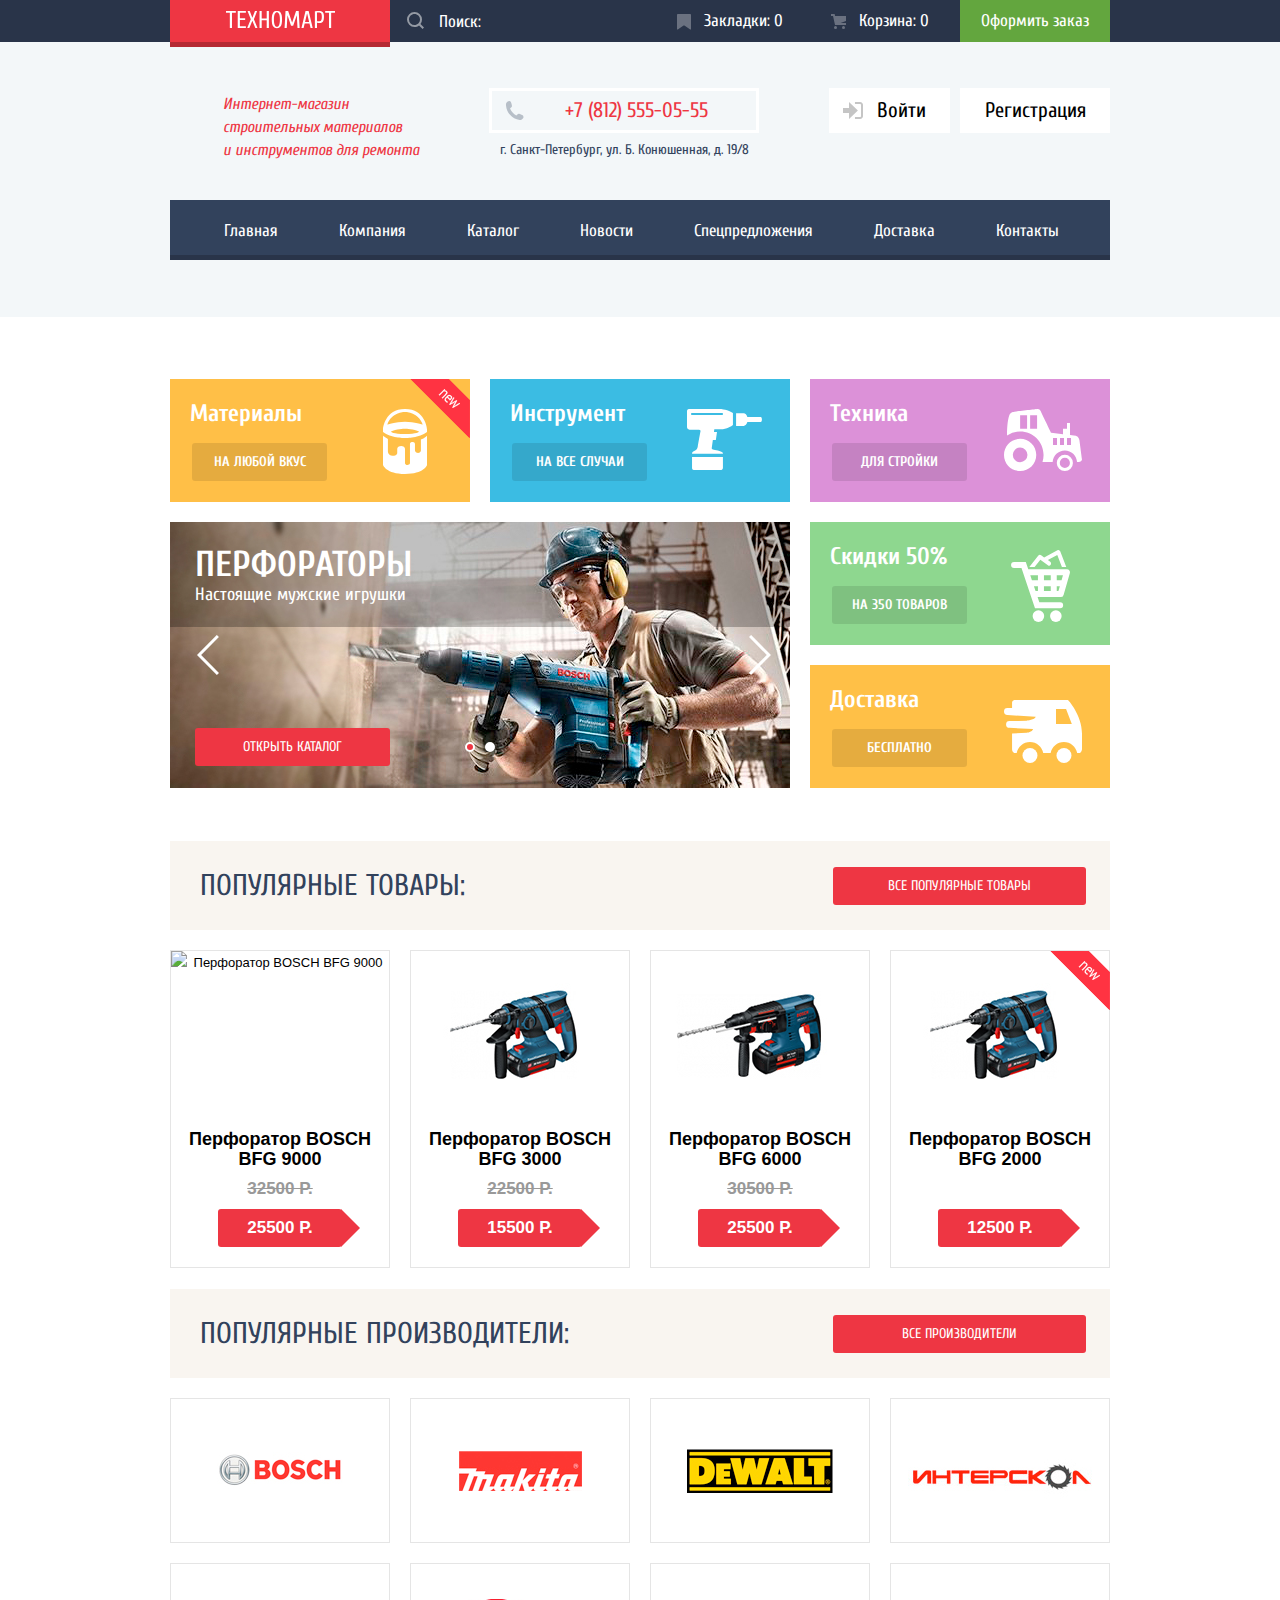
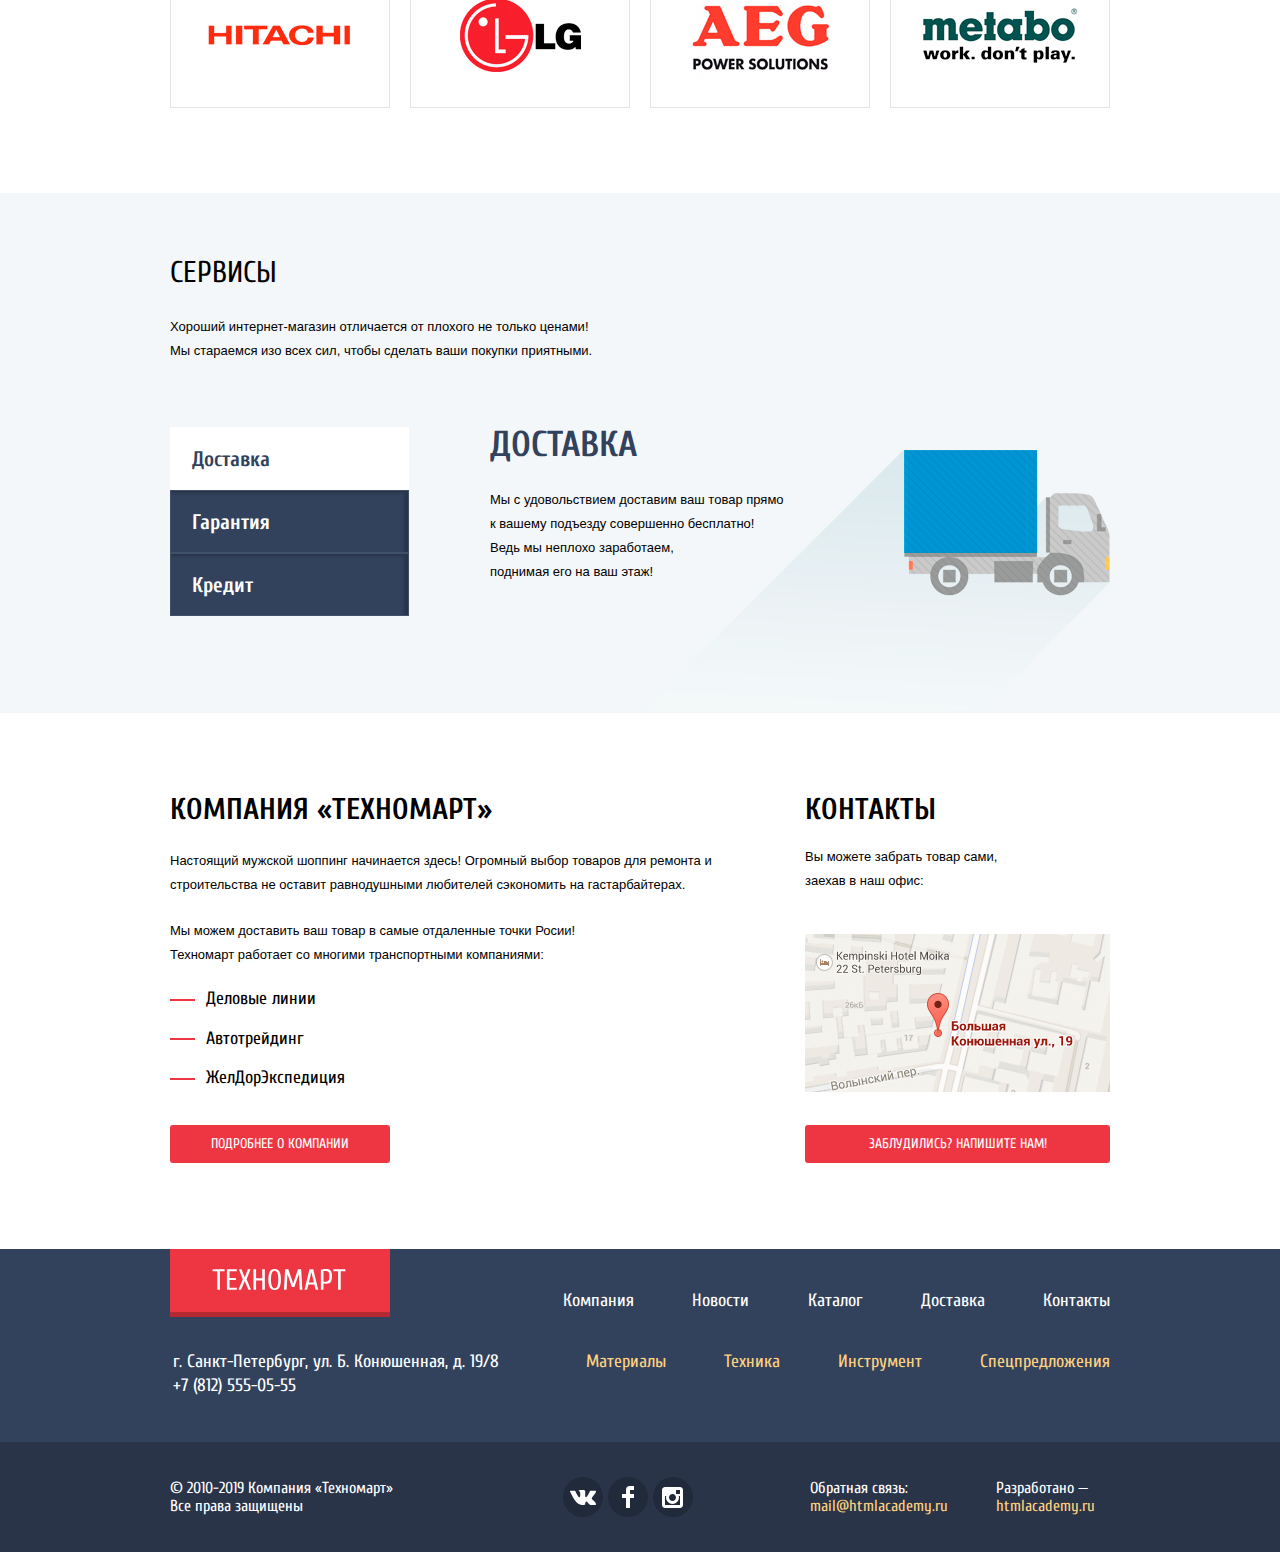
==== commit 7754045a: "осталось минимизировать файлы и заставить IE реагироать на кнопку купить" ====
--- a/index.html
+++ b/index.html
@@ -7,13 +7,6 @@
   <link href="https://fonts.googleapis.com/css?family=Cuprum:400,400i,700&display=swap&subset=cyrillic" rel="stylesheet">
   <link href="css/normalize.css" rel="stylesheet">
   <link href="css/style.css" rel="stylesheet">
-  <style>  @font-face {
-font-family: "MS Sans serif";
-src: url("Microsoft Sans Serif.ttf") format('truetype');
-font-style: normal;
-font-weight: normal;
-}
-</style>
 
 </head>
 
@@ -220,6 +213,7 @@
 
           <img class="perf" src="img/perf_3.jpg" alt="Перфоратор BOSCH BFG 2000" width="218" height="170" title="BFG 2000">
           <h3 class="item-text"> Перфоратор BOSCH <br> BFG 2000 </h3>
+          <span class="old-price unvisible">00000 Р.</span>
           <span class="price">12500 Р.</span>
           <div class="buy-item">
             <button class="buy"> <img src="img/icon-cart.svg" width="15" height="15" class="icon-cart-buy" alt="Купить"> Купить </button>
@@ -327,7 +321,7 @@
 
   <div class="section-container">
     <section class="about">
-      <h2>Компания "Техномарт" </h2>
+      <h2>Компания «Техномарт» </h2>
       <p> Настоящий мужской шоппинг начинается здесь! Огромный выбор товаров для ремонта и <br>
         строительства не оставит равнодушными любителей сэкономить на гастарбайтерах. </p>
       <div> Мы можем доставить ваш товар в самые отдаленные точки Росии! <br>
@@ -374,7 +368,6 @@
           <li> <a href="catalog.html">Каталог</a> </li>
           <li> <a href="#"> Доставка </a></li>
           <li> <a href="#">Контакты </a></li>
-          <li> <a href="#"> Доставка </a></li>
         </ul>
         <ul class="beige-list">
           <li> <a href="#">Материалы</a> </li>
@@ -388,7 +381,7 @@
     <div class="container-bottom">
       <div class="bottom">
         <div class="reserved">
-          © 2010-2019 "Компания Техномарт" <br>
+          © 2010-2019 Компания «Техномарт» <br>
           Все права защищены
         </div>
         <div>
@@ -427,14 +420,14 @@
     <form class="write-us" method="post" action="https://echo.htmlacademy.ru">
       <div class="container-input">
         <label> Ваше имя: <br>
-          <input type="text" required name="name" placeholder="Имя Фамилия"  value="">
+          <input type="text"  name="name" placeholder="Имя Фамилия"  value="">
         </label>
         <label> Ваш e-mail: <br>
-          <input type="text" required name="email"  placeholder="email@example.com" value="">
+          <input type="text"  name="email"  placeholder="email@example.com" value="">
         </label>
       </div>
       <label class="text-field"> Текст письма: <br>
-        <textarea  name="text" required placeholder="В свободной форме" value=""></textarea>
+        <textarea  name="text"  placeholder="В свободной форме"></textarea>
       </label>
       <div class="btn-background">
         <button type="submit" class="red-button button-send"> Отправить </button>
--- a/css/style.css
+++ b/css/style.css
@@ -30,6 +30,7 @@
   padding-bottom: 40px;
   width: 940px;
   margin: 0 auto;
+  display: flex;
 }
 
 .filter li {
@@ -45,7 +46,7 @@
 }
 
 .top-nav {
-  font-family: "Cuprum", sans-serif;
+  font-family: "Cuprum",Arial, sans-serif;
   font-size: 17px;
   line-height: 18px;
   color: #ffffff;
@@ -86,7 +87,7 @@
 }
 
 input[type="search"] {
-  font-family: "Cuprum", sans-serif;
+  font-family: "Cuprum",Arial, sans-serif;
   font-size: 17px;
   line-height: 18px;
   background: transparent;
@@ -110,23 +111,41 @@
 }
 
 .main-navigation {
-  font-family: "Cuprum", sans-serif;
+  font-family: "Cuprum",Arial, sans-serif;
   font-size: 17px;
   line-height: 17px;
   color: #ffffff;
   background-color: #32425c;
   padding-left: 23px;
   padding-right: 20px;
+  display: flex;
+  justify-content: space-around;
+  flex-direction: row;
+  flex-wrap: wrap;
+  min-height: 60px;
+  box-shadow: inset 0 -5px 0 0 #293449;
+  align-items: center;
+  margin-top: 0;
+  width: 100%;
+}
+
+.main-nav-a:hover {
+  background-color: #293449;
+}
+
+.main-nav-a:active {
+  background-color: #1d2739;
+  color: rgba(255, 255, 255, 0.5);
 }
 
 .main-navigation a {
-  padding: 20px 30px;
+  padding: 20px;
 }
 
 .icon {}
 
 .description {
-  font-family: "Cuprum", sans-serif;
+  font-family: "Cuprum",Arial, sans-serif;
   font-style: italic;
   font-size: 16px;
   line-height: 23px;
@@ -136,7 +155,7 @@
 }
 
 .address {
-  font-family: "Cuprum", sans-serif;
+  font-family: "Cuprum", Arial, sans-serif;
   font-size: 14px;
   line-height: 24px;
   color: #32425c;
@@ -153,7 +172,7 @@
 .border-phone {
   width: 264px;
   height: 39px;
-  font-family: "Cuprum", sans-serif;
+  font-family: "Cuprum",Arial, sans-serif;
   font-size: 21px;
   line-height: 21px;
   color: #ee3643;
@@ -169,7 +188,7 @@
 }
 
 .login {
-  font-family: "Cuprum", sans-serif;
+  font-family: "Cuprum", Arial, sans-serif;
   font-size: 21px;
   line-height: 21px;
   background-color: #ffffff;
@@ -181,7 +200,7 @@
 }
 
 .login-name {
-  font-family: "Cuprum", sans-serif;
+  font-family: "Cuprum",Arial, sans-serif;
   font-size: 21px;
   line-height: 21px;
   background-color: #ffffff;
@@ -253,7 +272,7 @@
 }
 
 .login-reg {
-  font-family: "Cuprum", sans-serif;
+  font-family: "Cuprum", Arial, sans-serif;
   font-size: 21px;
   line-height: 21px;
   background-color: #ffffff;
@@ -273,7 +292,7 @@
 }
 
 h1, h2 {
-  font-family: "Cuprum", sans-serif;
+  font-family: "Cuprum", Arial,sans-serif;
   font-size: 30px;
   line-height: 30px;
   text-transform: uppercase;
@@ -288,7 +307,7 @@
   font-family: inherit;
   font-size: 13px;
   line-height: 24px;
-  margin-top: 18px;
+  margin-top: 20px;
   margin-bottom: 18px;
 }
 
@@ -298,28 +317,32 @@
 }
 
 .list {
-  font-family: "Cuprum", sans-serif;
+  font-family: "Cuprum",Arial, sans-serif;
   font-size: 18px;
   line-height: 20px;
 }
 
 .red-button {
-  font-family: "Cuprum", sans-serif;
+  font-family: "Cuprum", Arial, sans-serif;
   font-size: 14px;
   line-height: 18px;
   text-transform: uppercase;
   color: #ffffff;
   background-color: #ee3643;
-  display: flex;
-  align-items: center;
-  justify-content: center;
+  /* display: flex;
+  align-items: center;
+  justify-content: center; */
   border: none;
   border-radius: 3px;
-  white-space: nowrap;
+  display: block;
+  text-align: center;
+  padding: 10px;
+  box-sizing: border-box;
 }
 .button-in-modal {
   min-width: 220px;
   height: 38px;
+  margin-right: 20px;
 }
 
 .button-in-section {
@@ -339,7 +362,7 @@
 }
 
 .section-blocks {
-  margin: 59px auto 0;
+  margin: 62px auto 0;
   width: 940px;
   height: 409px;
   display: flex;
@@ -356,7 +379,7 @@
   width: 300px;
   height: 123px;
   background-color: #ffbf47;
-  font-family: "Cuprum", sans-serif;
+  font-family: "Cuprum", Arial, sans-serif;
   font-weight: bold;
   font-size: 24px;
   line-height: 30px;
@@ -385,7 +408,7 @@
   width: 135px;
   height: 38px;
   display: flex;
-  font-family: "Cuprum", sans-serif;
+  font-family: "Cuprum", Arial, sans-serif;
   font-size: 14px;
   line-height: 18px;
   text-transform: uppercase;
@@ -416,7 +439,7 @@
   width: 300px;
   height: 123px;
   background-color: #3bbce3;
-  font-family: "Cuprum", sans-serif;
+  font-family: "Cuprum", Arial, sans-serif;
   font-weight: bold;
   font-size: 24px;
   line-height: 30px;
@@ -439,7 +462,7 @@
   width: 300px;
   height: 123px;
   background-color: #dc91d8;
-  font-family: "Cuprum", sans-serif;
+  font-family: "Cuprum", Arial, sans-serif;
   font-weight: bold;
   font-size: 24px;
   line-height: 30px;
@@ -475,7 +498,7 @@
   width: 300px;
   height: 123px;
   background-color: #8ed78f;
-  font-family: "Cuprum", sans-serif;
+  font-family: "Cuprum", Arial, sans-serif;
   font-weight: bold;
   font-size: 24px;
   line-height: 30px;
@@ -498,7 +521,7 @@
   width: 300px;
   height: 123px;
   background-color: #ffc047;
-  font-family: "Cuprum", sans-serif;
+  font-family: "Cuprum", Arial, sans-serif;
   font-weight: bold;
   font-size: 24px;
   line-height: 30px;
@@ -597,7 +620,7 @@
 
 .slide-about {
   position: absolute;
-  font-family: "Cuprum", sans-serif;
+  font-family: "Cuprum", Arial, sans-serif;
   font-size: 18px;
   line-height: 24px;
   color: #ffffff;
@@ -662,7 +685,7 @@
 }
 
 .section-header h3 {
-  font-family: "Cuprum", sans-serif;
+  font-family: "Cuprum", Arial, sans-serif;
   font-size: 30px;
   line-height: 30px;
   font-weight: 400;
@@ -737,13 +760,13 @@
 
 .service-header {
   width: 940px;
-  padding-top: 68px;
+  padding-top: 65px;
   padding-bottom: 64px;
   margin: 0 auto;
 }
 
 .service-header h3 {
-  font-family: "Cuprum", sans-serif;
+  font-family: "Cuprum", Arial, sans-serif;
   font-weight: 400;
   font-size: 30px;
   line-height: 30px;
@@ -752,11 +775,11 @@
 }
 
 .service-header p {
-  font-family: "PT Sans", sans-serif;
+  font-family: "PT Sans", Helvetica, sans-serif;
   font-weight: 400;
   font-size: 13px;
   line-height: 24px;
-  margin-top: 30px;
+  margin-top: 27px;
   margin-bottom: 0;
 }
 
@@ -791,7 +814,7 @@
 }
 
 .service-detail h4 {
-  font-family: "Cuprum", sans-serif;
+  font-family: "Cuprum", Arial, sans-serif;
   font-size: 36px;
   line-height: 36px;
   text-transform: uppercase;
@@ -801,11 +824,11 @@
 }
 
 .service-list {
-  width: 240px;
-  height: 183px;
+  width: 222px;
+  /* height: 185px; */
   list-style-type: none;
   padding: 0;
-  margin: 0 80px 0 0;
+  margin: 0 98px 0 0;
   display: flex;
   flex-direction: column;
 }
@@ -817,7 +840,7 @@
 }
 .service-list li {
   width: 100%;
-  font-family: "Cuprum", sans-serif;
+  font-family: "Cuprum", Arial,sans-serif;
   font-size: 21px;
   line-height: 30px;
   font-weight: bold;
@@ -827,7 +850,7 @@
   margin: 0;
   display: flex;
   align-items: center;
-  padding-left: 22px;
+  padding-left: 15px;
   /* box-shadow: inset 0 1px 1px rgba(64, 80, 105, 1); */
   box-shadow: inset -4px 2px 3px rgba(41, 52, 73, 1);
   border: 1px solid #405069;
@@ -875,7 +898,7 @@
 
 .map-mini {
   overflow: hidden;
-  margin-top: 25px;
+  margin-top: 23px;
   margin-bottom: 33px;
   position: relative;
 }
@@ -907,12 +930,12 @@
 }
 
 .footer {
-  font-family: "Cuprum", sans-serif;
+  font-family: "Cuprum", Arial, sans-serif;
   font-size: 18px;
   line-height: 24px;
   color: #ffffff;
   background-color: #32425c;
-  /* height: 193px; */
+  min-height: 193px;
 }
 
 .beige {
@@ -925,13 +948,15 @@
 }
 
 .bottom {
-  font-family: "Cuprum", sans-serif;
+  font-family: "Cuprum", Arial, sans-serif;
   font-size: 16px;
   line-height: 18px;
+  min-height: 110px;
   color: #ffffff;
   background-color: #293449;
   display: flex;
   justify-content: space-between;
+  align-items: center;
 }
 
 .icon-footer {
@@ -949,11 +974,11 @@
   display: flex;
   justify-content: space-between;
   margin-right: 15px;
-  width: 300px;
+  width: 285px;
 }
 
 .modal-write-us {
-  font-family: "Cuprum", sans-serif;
+  font-family: "Cuprum", Arial, sans-serif;
   font-size: 18px;
   line-height: 18px;
   width: 620px;
@@ -974,7 +999,7 @@
 
 
 .write-us input {
-  font-family: "PT Sans", sans-serif;
+  font-family: "PT Sans",Helvetica, sans-serif;
   font-size: 13px;
   line-height: 18px;
   color: #a9a9a9;
@@ -1025,7 +1050,7 @@
   width: 460px;
   height: 115px;
   margin-top: 10px;
-  font-family: "PT Sans", sans-serif;
+  font-family: "PT Sans", Helvetica, sans-serif;
   font-size: 13px;
   line-height: 18px;
   color: #a9a9a9;
@@ -1078,7 +1103,7 @@
 
 .underline-orders {
   text-decoration: underline;
-  font-family: "Cuprum", sans-serif;
+  font-family: "Cuprum", Arial, sans-serif;
   font-size: 16px;
   line-height: 18px;
   color: #32425c;
@@ -1089,7 +1114,7 @@
 
 .underline-2 {
   text-decoration: underline;
-  font-family: "Cuprum", sans-serif;
+  font-family: "Cuprum", Arial,sans-serif;
   font-size: 16px;
   line-height: 18px;
   color: #32425c;
@@ -1193,6 +1218,7 @@
   border-radius: 2px;
   width: 140px;
   height: 38px;
+  margin-top: 60px;
 }
 
 .button-form:hover,
@@ -1341,6 +1367,7 @@
 
 .filter-list {
   padding-left: 0;
+  margin-top: 3px;
 }
 
 .filter-title::before {
@@ -1351,7 +1378,9 @@
   display: block;
   margin-bottom: 15px;
 }
-
+.container-filter-radio {
+  margin-top: 18px;
+}
 .new-flag {
   position: absolute;
   left: 159px;
@@ -1367,7 +1396,7 @@
   text-align: center;
   display: flex;
   flex-direction: column;
-  justify-content: space-around;
+  justify-content: space-between;
   align-items: center;
   border: 1px solid #e5e5e5;
   margin-top: 0px;
@@ -1383,7 +1412,7 @@
   font-size: 17px;
   line-height: 18px;
   color: #ffffff;
-  width: 122px;
+  width: 124px;
   height: 38px;
   background-color: #ee3643;
   border-radius: 3px;
@@ -1416,13 +1445,15 @@
   color: #999999;
   text-decoration: line-through;
 }
-
+.unvisible {
+  opacity: 0;
+}
 .item-text {
   font-family: inherit;
   font-weight: bold;
   font-size: 18px;
   line-height: 20px;
-  margin: 3px auto 13px;
+  margin: 7px auto 11px;
 }
 
 .icon-cart-buy {
@@ -1461,7 +1492,7 @@
   justify-content: flex-start;
   width: 135px;
   height: 38px;
-  font-family: "Cuprum", sans-serif;
+  font-family: "Cuprum", Arial, sans-serif;
   font-weight: 400;
   font-size: 14px;
   line-height: 18px;
@@ -1507,7 +1538,7 @@
   width: 135px;
   height: 38px;
   border-radius: 3px;
-  font-family: "Cuprum", sans-serif;
+  font-family: "Cuprum",Arial, sans-serif;
   font-weight: 400;
   font-size: 14px;
   line-height: 18px;
@@ -1535,7 +1566,7 @@
 }
 
 .white-button {
-  font-family: "Cuprum", sans-serif;
+  font-family: "Cuprum", Arial, sans-serif;
   font-weight: 400;
   font-size: 14px;
   line-height: 18px;
@@ -1709,25 +1740,6 @@
   list-style-type: none;
 }
 
-.main-navigation {
-  display: flex;
-  flex-direction: row;
-  height: 60px;
-  box-shadow: inset 0 -5px 0 0 #293449;
-  align-items: center;
-  justify-content: space-around;
-  margin-top: 0;
-}
-
-.main-nav-a:hover {
-  background-color: #293449;
-}
-
-.main-nav-a:active {
-  background-color: #1d2739;
-  color: rgba(255, 255, 255, 0.5);
-}
-
 .section-container {
   display: flex;
   flex-direction: row;
@@ -1822,6 +1834,7 @@
   display: flex;
   align-items: center;
   width: 230px;
+  margin-right: 50px;
 }
 
 .container-profile {
@@ -1853,7 +1866,7 @@
 }
 
 .filter-heading {
-  font-family: "PT Sans", sans-serif;
+  font-family: "PT Sans", Helvetica, sans-serif;
   font-size: 13px;
   line-height: 18px;
   color: #000000;
@@ -1879,7 +1892,7 @@
 
 .ul-sorting a {
   margin-left: 0px;
-  margin-right: 55px;
+  margin-right: 54px;
   color: #c5c5c5;
   border-bottom: #ee3643 1px dotted;
   line-height: 18px;
@@ -1934,11 +1947,12 @@
 .some-words {
   width: 940px;
   margin: 0 auto;
-  padding: 67px 0;
+  padding: 67px 0 55px;
+  margin-top: 46px;
 }
 
 .some-words-title {
-  font-family: "Cuprum", sans-serif;
+  font-family: "Cuprum", Arial, sans-serif;
   font-size: 30px;
   line-height: 30px;
   font-weight: 400;
@@ -1981,6 +1995,7 @@
   justify-content: flex-start;
   padding-left: 0;
   list-style-type: none;
+  margin-top: 33px;
 }
 
 .page-number {
@@ -2096,7 +2111,7 @@
   transform: translate(-50%, -50%);
   animation: modal 0.4s 1 ease;
   box-shadow: 0 20px 40px rgba(41, 52, 73, 0.75);
-  z-index: 2;
+  z-index: 80;
   display: none;
 }
 
@@ -2109,7 +2124,7 @@
 .added {
   width: 100%;
   height: 168px;
-  font-family: "Cuprum", sans-serif;
+  font-family: "Cuprum", Arial, sans-serif;
   font-size: 30px;
   line-height: 30px;
   display: flex;
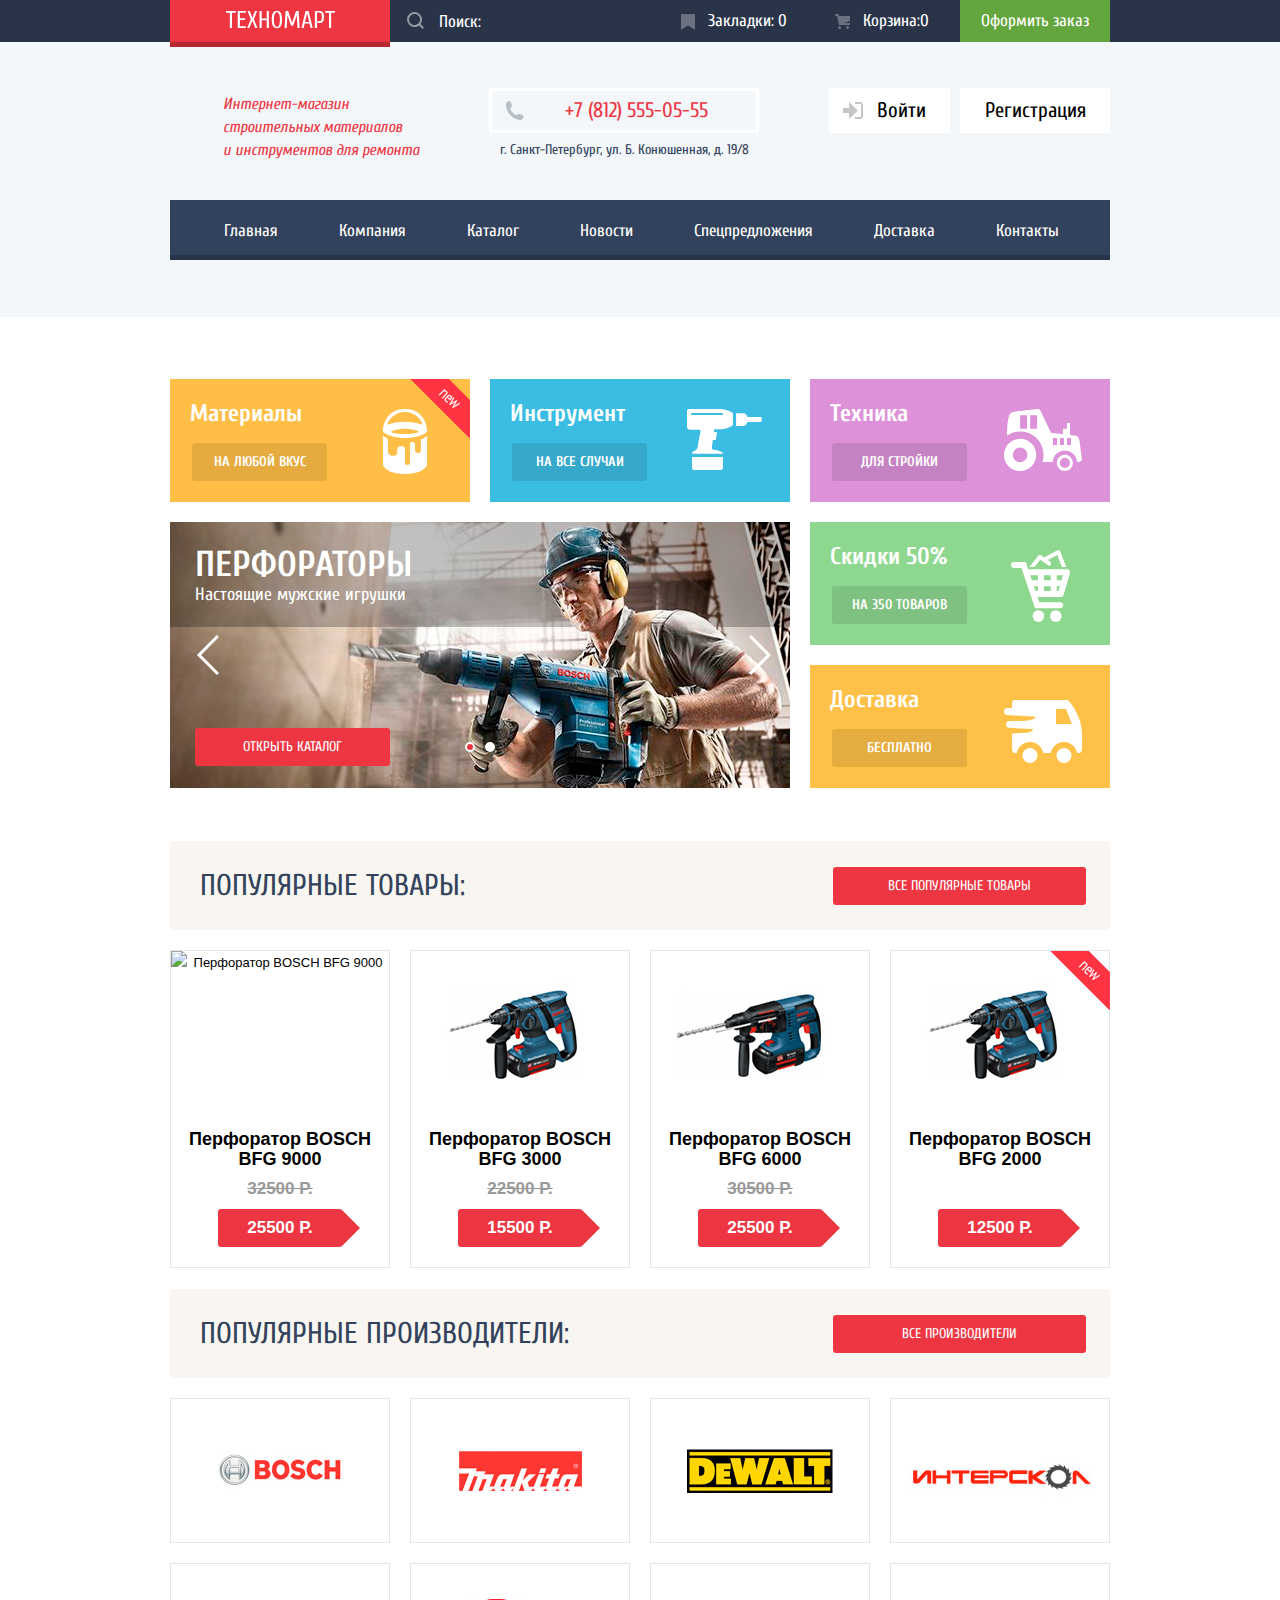
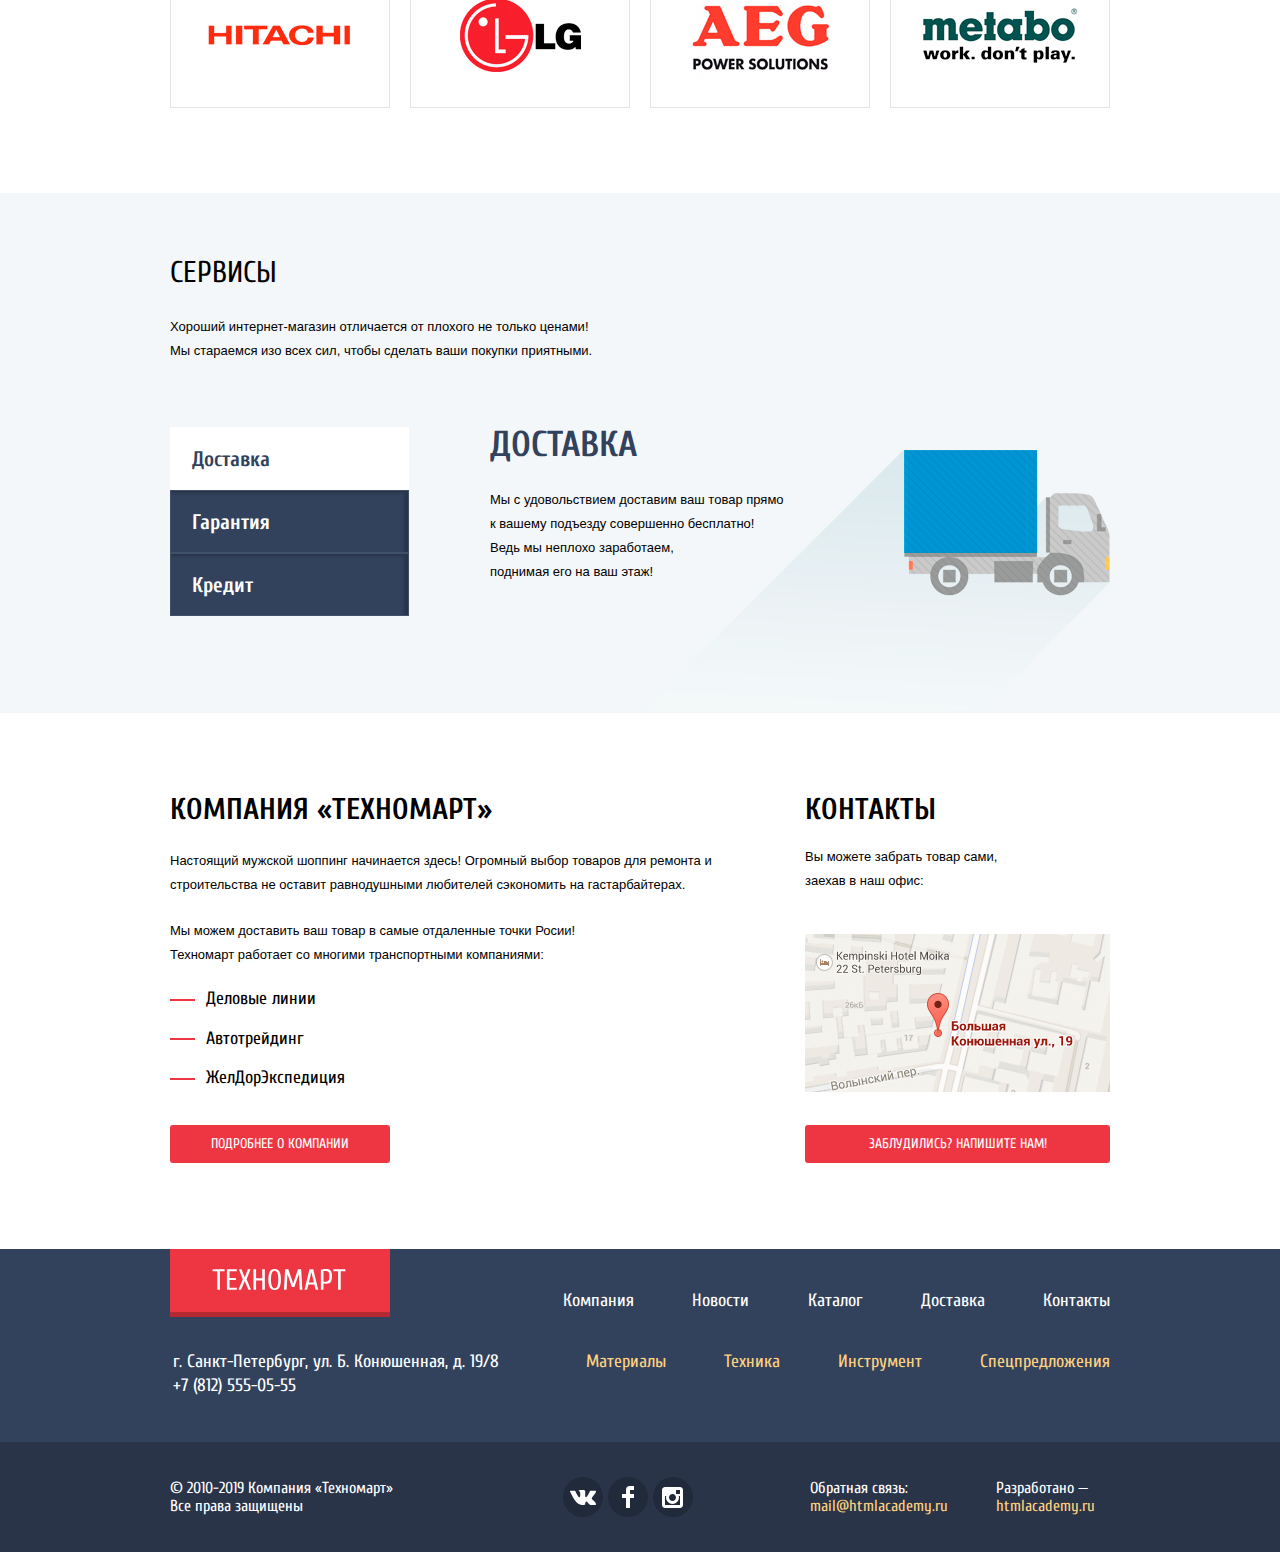
==== commit 325f86e5: "на проверку" ====
--- a/index.html
+++ b/index.html
@@ -6,8 +6,7 @@
   <title>Техномарт</title>
   <link href="https://fonts.googleapis.com/css?family=Cuprum:400,400i,700&display=swap&subset=cyrillic" rel="stylesheet">
   <link href="css/normalize.css" rel="stylesheet">
-  <link href="css/style.css" rel="stylesheet">
-
+  <link href="css/style.min.css" rel="stylesheet">
 </head>
 
 <body>
@@ -39,7 +38,7 @@
                 <circle fill="#inherit" cx="4.5" cy="13.5" r="1.5" />
                 <circle fill="#inherit" cx="12.5" cy="13.5" r="1.5" />
                 <path fill="#inherit" d="M15 2H4.07l-.422-2H0v2h2.031l1.985 9H15V9H9.441L15 6.951z" /></svg>
-              Корзина: 0 </a> </li>
+              Корзина: <span class="cart-number"> 0 </span> </a> </li>
           <li> <a href="#" class="order"> Оформить заказ </a> </li>
         </ul>
       </div>
@@ -446,12 +445,12 @@
     </div>
 
     <div class="modal-buttons">
-      <a href="#" class="red-button">Оформить заказ </a>
+      <a href="#" class="red-button button-in-modal">Оформить заказ </a>
       <button class="white-button continueShopping">Продолжить покупки </button>
     </div>
   </div>
 
-  <script src="js/script-index.js"> </script>
+  <script src="js/script-index.min.js"> </script>
 
 </body>
 
--- a/css/style.min.css
+++ b/css/style.min.css
@@ -0,0 +1 @@
+body {margin: 0;padding: 0;font-family: "PT Sans", Helvetica, sans-serif;font-size: 13px;line-height: 24px;font-weight: 400;color: #000000;background-color: #ffffff;}a {text-decoration: none;color: inherit;}.top-nav li {list-style-type: none;}.profile-list li {list-style-type: none;}.main-navigation li {list-style-type: none;}.container-main-nav {padding-bottom: 40px;width: 940px;margin: 0 auto;display: flex;}.filter li {list-style-type: none;}.footer li {list-style-type: none;}.bottom li {list-style-type: none;}.top-nav {font-family: "Cuprum",Arial, sans-serif;font-size: 17px;line-height: 18px;color: #ffffff;background-color: #293449;width: 940px;}.logo img {padding: 10px;}.logo-index img {padding: 10px;}.logo-index {background-color: #ee3643;text-align: center;width: 220px;box-shadow: 0px 5px 0 0 #b52933;}.logo {background-color: #ee3643;text-align: center;width: 220px;box-shadow: 0px 5px 0 0 #b52933;}.logo:hover, .logo-footer:hover {background-color: #ca2c37;}.logo:active, .logo-footer:active {background-color: #ba2732;}input[type="search"] {font-family: "Cuprum",Arial, sans-serif;font-size: 17px;line-height: 18px;background: transparent;border: none;padding-top: 13px;padding-bottom: 12px;width: 100%;outline: none;}input[type="search"]::-webkit-input-placeholder {color: #ffffff;}input[type="search"]::-moz-placeholder {color: #ffffff;}input[type="search"]::-ms-input-placeholder {color: #ffffff;}.main-navigation {font-family: "Cuprum",Arial, sans-serif;font-size: 17px;line-height: 17px;color: #ffffff;background-color: #32425c;padding-left: 23px;padding-right: 20px;display: flex;justify-content: space-around;flex-direction: row;flex-wrap: wrap;min-height: 60px;box-shadow: inset 0 -5px 0 0 #293449;align-items: center;margin-top: 0;width: 100%;}.main-nav-a:hover {background-color: #293449;}.main-nav-a:active {background-color: #1d2739;color: rgba(255, 255, 255, 0.5);}.main-navigation a {padding: 20px;}.icon {}.description {font-family: "Cuprum",Arial, sans-serif;font-style: italic;font-size: 16px;line-height: 23px;color: #ee3643;margin-left: 53px;padding-top: 5px;}.address {font-family: "Cuprum", Arial, sans-serif;font-size: 14px;line-height: 24px;color: #32425c;text-align: center;margin-top: 5px;}.lightblue {background-color: #f3f7f9;width: 100%;margin: 0 auto;}.border-phone {width: 264px;height: 39px;font-family: "Cuprum",Arial, sans-serif;font-size: 21px;line-height: 21px;color: #ee3643;border: 3px solid #ffffff;display: flex;justify-content: flex-start;align-items: center;}.icon-phone {margin-right: 41px;margin-left: 13px;}.login {font-family: "Cuprum", Arial, sans-serif;font-size: 21px;line-height: 21px;background-color: #ffffff;width: 121px;height: 45px;display: flex;align-items: center;justify-content: flex-start;}.login-name {font-family: "Cuprum",Arial, sans-serif;font-size: 21px;line-height: 21px;background-color: #ffffff;width: 299px;height: 45px;display: flex;align-items: center;justify-content: space-between;margin: 0;}.user {display: flex;align-items: center;}.icon-logout {padding: 10px;fill: #c5c5c5;}.icon-user {margin: 13px 14px 14px 12px;fill: #c5c5c5;}.user:hover .icon-user {fill: #32425c;}.user:active .icon-user {color: #000000;opacity: 0.3;}.user:active {color: #000000;opacity: 0.3;}.logout:hover .icon-logout {fill: #32425c;}.logout:active .icon-logout {color: #000000;opacity: 0.3;}.icon-login {margin: auto 14px;fill: #c5c5c5;}.login:hover {color: #ee3643;}.login:active {color: #c5c5c5;}.login:hover .icon-login {fill: #32425c;}.login:active .icon-login {fill: #c5c5c5;}.login-reg {font-family: "Cuprum", Arial, sans-serif;font-size: 21px;line-height: 21px;background-color: #ffffff;width: 150px;height: 45px;display: flex;align-items: center;justify-content: center;}.login-reg:hover {color: #ee3643;}.login-reg:active {color: #c5c5c5;}h1, h2 {font-family: "Cuprum", Arial,sans-serif;font-size: 30px;line-height: 30px;text-transform: uppercase;margin: 0;}.about {display: flex;flex-direction: column;justify-content: space-between;}.about p {font-family: inherit;font-size: 13px;line-height: 24px;margin-top: 20px;margin-bottom: 18px;}.list li {list-style-type: none;padding-top: 4.5px;}.list {font-family: "Cuprum",Arial, sans-serif;font-size: 18px;line-height: 20px;}.red-button {font-family: "Cuprum", Arial, sans-serif;font-size: 14px;line-height: 18px;text-transform: uppercase;color: #ffffff;background-color: #ee3643;border: none;border-radius: 3px;display: block;text-align: center;padding: 10px;box-sizing: border-box;}.button-in-modal {min-width: 220px;height: 38px;margin-right: 20px;}.button-in-section {min-width: 253px;margin-right: 24px;height: 38px;}.button-about-company {width: 220px;min-height: 38px;}.button-write-us {min-width: 300px;height: 38px;}.section-blocks {margin: 62px auto 0;width: 940px;height: 409px;display: flex;flex-direction: column;justify-content: space-between;}.small-blocks {display: flex;justify-content: space-between;}.material-block {width: 300px;height: 123px;background-color: #ffbf47;font-family: "Cuprum", Arial, sans-serif;font-weight: bold;font-size: 24px;line-height: 30px;color: #ffffff;padding-top: 20px;padding-left: 20px;display: flex;flex-direction: row;justify-content: space-between;box-sizing: border-box;}.tin-paint {padding-right: 43px;padding-top: 10px;position: relative;}.new-flag-block {position: absolute;left: 27px;top: -20px;}.btn-in-block {width: 135px;height: 38px;display: flex;font-family: "Cuprum", Arial, sans-serif;font-size: 14px;line-height: 18px;text-transform: uppercase;justify-content: center;align-items: center;color: #ffffff;border: none;border-radius: 3px;background-color: rgba(0, 0, 0, 0.1);margin-top: 14px;margin-left: 2px;}.btn-in-block:hover {background-color: rgba(0, 0, 0, 0.2);cursor: pointer;}.btn-in-block:active {background-color: rgba(0, 0, 0, 0.3);}.btn-in-block:focus {outline: none;}.tools-block {width: 300px;height: 123px;background-color: #3bbce3;font-family: "Cuprum", Arial, sans-serif;font-weight: bold;font-size: 24px;line-height: 30px;color: #ffffff;padding-top: 20px;padding-left: 20px;display: flex;flex-direction: row;justify-content: space-between;box-sizing: border-box;}.drill-icon {padding-right: 28px;padding-top: 10px;position: relative;}.technic-block {width: 300px;height: 123px;background-color: #dc91d8;font-family: "Cuprum", Arial, sans-serif;font-weight: bold;font-size: 24px;line-height: 30px;color: #ffffff;padding-top: 20px;padding-left: 20px;display: flex;flex-direction: row;justify-content: space-between;box-sizing: border-box;}.technic-icon {padding-right: 28px;padding-top: 10px;position: relative;}.dif-blocks {display: flex;justify-content: space-between;width: 940px;height: 266px;}.dif-small-blocks {display: flex;flex-direction: column;justify-content: space-between;}.sale-block {width: 300px;height: 123px;background-color: #8ed78f;font-family: "Cuprum", Arial, sans-serif;font-weight: bold;font-size: 24px;line-height: 30px;color: #ffffff;padding-top: 20px;padding-left: 20px;display: flex;flex-direction: row;justify-content: space-between;box-sizing: border-box;}.sale-cart-icon {padding-right: 40px;padding-top: 8px;position: relative;}.delivery-block {width: 300px;height: 123px;background-color: #ffc047;font-family: "Cuprum", Arial, sans-serif;font-weight: bold;font-size: 24px;line-height: 30px;color: #ffffff;padding-top: 20px;padding-left: 20px;display: flex;flex-direction: row;justify-content: space-between;box-sizing: border-box;}.delivery-icon {padding-right: 28px;padding-top: 15px;position: relative;}.slider {width: 620px;height: 266px;position: relative;overflow: hidden;}.slider-field {width: 1240px;position: relative;left: 0;display: flex;}.container-indicator {position: absolute;top: 220px;left: 295px;z-index: 5;display: flex;}.indicator1, .indicator2 {width: 10px;height: 10px;border: 2px solid #fff;border-radius: 50%;background-color: #fff;box-sizing: border-box;margin-right: 10px;cursor: pointer;}.indicator-active {border: 2px solid #fff;border-radius: 50%;background-color: #ee3643;}.slide1 {position: relative;}.slide2 {position: relative;}.slide-about {position: absolute;font-family: "Cuprum", Arial, sans-serif;font-size: 18px;line-height: 24px;color: #ffffff;left: 0px;padding: 25px;}.slide-header {font-size: 36px;line-height: 36px;font-weight: bold;text-transform: uppercase;}.slide-right {position: absolute;left: 573px;top: 112px;z-index: 1;border: none;background: transparent;}.slide-left {position: absolute;left: 21px;top: 112px;z-index: 1;border: none;background: transparent;}.slide-right:hover, .slide-left:hover, .slide-left:focus, .slide-right:focus {cursor: pointer;opacity: 0.7;outline: none;}.slider-button {min-width: 195px;height: 38px;position: absolute;left: 25px;top: 206px;z-index: 5;}.popular-section {width: 940px;margin: 53px auto 0 auto;}.section-header {height: 89px;background-color: #f9f5f0;display: flex;justify-content: space-between;align-items: center;}.section-header h3 {font-family: "Cuprum", Arial, sans-serif;font-size: 30px;line-height: 30px;font-weight: 400;color: #32425c;text-transform: uppercase;margin-left: 30px;}.section-header button {width: 253px;margin-right: 24px;}.popular-items {display: flex;flex-direction: row;justify-content: space-between;align-items: flex-start;flex-wrap: wrap;margin-top: 20px;margin-bottom: 1px;}.popular-companies {display: flex;flex-direction: row;justify-content: space-between;align-items: stretch;flex-wrap: wrap;margin-top: 20px;padding-left: 0;}.company-card {width: 218px;min-height: 143px;display: flex;justify-content: center;align-items: center;border: 1px solid #e5e5e5;margin-top: 0px;margin-right: 0px;margin-bottom: 20px;margin-left: 0px;}.company-card a {width: 100%;height: 100%;display: flex;justify-content: center;align-items: center;}.company-card:hover {box-shadow: 0 10px 25px rgba(41, 52, 73, 0.5);cursor: pointer;}.company-card:active {box-shadow: 0 4px 10px rgba(41, 52, 73, 0.5);cursor: pointer;opacity: 0.3;}.service-section {width: 100%;height: 520px;background-color: #f4f7f9;margin-top: 65px;}.service-header {width: 940px;padding-top: 65px;padding-bottom: 64px;margin: 0 auto;}.service-header h3 {font-family: "Cuprum", Arial, sans-serif;font-weight: 400;font-size: 30px;line-height: 30px;text-transform: uppercase;margin: 0;}.service-header p {font-family: "PT Sans", Helvetica, sans-serif;font-weight: 400;font-size: 13px;line-height: 24px;margin-top: 27px;margin-bottom: 0;}.service-detail {width: 940px;height: 284px;display: flex;flex-direction: row;align-items: flex-start;margin: 0 auto;}.delivery-icon-bg {padding: 0;background: url("img/delivery-icon.png") no-repeat bottom right;}.guarantee-icon {padding: 0;background: url("img/guarantee-icon.png") no-repeat bottom right;}.credit-icon {padding: 0;background: url("img/credit-icon.png") no-repeat bottom right;}.credit-button {width: 195px;margin-top: 25px;}.service-detail h4 {font-family: "Cuprum", Arial, sans-serif;font-size: 36px;line-height: 36px;text-transform: uppercase;margin-top: 0;margin-bottom: 25px;color: #32425c;}.service-list {width: 222px;list-style-type: none;padding: 0;margin: 0 98px 0 0;display: flex;flex-direction: column;}.service-list button {background-color: transparent;border: none;font: inherit;color: inherit;}.service-list li {width: 100%;font-family: "Cuprum", Arial,sans-serif;font-size: 21px;line-height: 30px;font-weight: bold;background-color: #32425c;color: #ffffff;height: 61px;margin: 0;display: flex;align-items: center;padding-left: 15px;box-shadow: inset -4px 2px 3px rgba(41, 52, 73, 1);border: 1px solid #405069;}.service-list li:hover, .service-list li:active, .service-list li:focus {background-color: #ffffff;color: #32425c;box-shadow: none;border: #ffffff;cursor: pointer;outline: none;}.delivery {display: block;animation: appear 1s;}.guarantee {display: none;animation: appear 1s;}.credit {display: none;animation: appear 1s;}@keyframes appear {0% {transform: scale(1, 0.1) }100% {transform: scale(1, 1);}}.divMap:hover {cursor: pointer;}.map-mini {overflow: hidden;margin-top: 23px;margin-bottom: 33px;position: relative;}.map-mini a {width: 300px;height: 158px;}.map-mini img {margin: -196px -15px -130px -650px;}.close-map {width: 21px;height: 21px;background-color: transparent;border: none;position: absolute;top: -297px;left: 595px;}.close-map:hover, .close-map:active, .close-map:focus {outline: none;cursor: pointer;}.footer {font-family: "Cuprum", Arial, sans-serif;font-size: 18px;line-height: 24px;color: #ffffff;background-color: #32425c;min-height: 193px;}.beige {color: #ffd180;}.container-bottom {background-color: #293449;width: 100%;}.bottom {font-family: "Cuprum", Arial, sans-serif;font-size: 16px;line-height: 18px;min-height: 110px;color: #ffffff;background-color: #293449;display: flex;justify-content: space-between;align-items: center;}.icon-footer {display: flex;align-items: center;justify-content: center;background-color: #212a3a;border-radius: 50%;width: 40px;height: 40px;margin-right: 5px;}.container-contacts {display: flex;justify-content: space-between;margin-right: 15px;width: 285px;}.modal-write-us {font-family: "Cuprum", Arial, sans-serif;font-size: 18px;line-height: 18px;width: 620px;height: 430px;background-color: #ffffff;position: fixed;left: 50%;top: 50%;transform: translate(-50%, -50%);box-shadow: 0 20px 40px rgba(41, 52, 73, 0.75);display: none;animation: modal 0.4s 1 ease;}.modal-error {animation: modalerror 0.4s 1 ease;}.write-us input {font-family: "PT Sans",Helvetica, sans-serif;font-size: 13px;line-height: 18px;color: #a9a9a9;padding: 15px;border: 2px solid #dee3e4;border-radius: 3px;box-sizing: border-box;}.text-field textarea:hover, .write-us input:hover {border-color: #b5b5b5;outline: none;}.text-field textarea:active, .text-field textarea:focus, .write-us input:active, .write-us input:focus {outline: none;border-color: #ee3643;}.write-us {display: flex;width: auto;height: 423px;flex-direction: column;justify-content: space-between;align-items: center;margin: auto;}.container-input {display: flex;width: 460px;flex-direction: row;justify-content: space-between;margin-top: 48px;}.container-input input {width: 220px;height: 39px;margin-top: 10px;}.text-field textarea {width: 460px;height: 115px;margin-top: 10px;font-family: "PT Sans", Helvetica, sans-serif;font-size: 13px;line-height: 18px;color: #a9a9a9;padding: 15px;border: 2px solid #dee3e4;border-radius: 3px;box-sizing: border-box;resize: none;}.btn-background {background-color: #f4f4f4;height: 112px;width: 100%;display: flex;align-items: center;justify-content: center;}.button-send {min-width: 460px;height: 38px;margin: 0;}@keyframes modal {from {top: 0%;}to {top: 50%;}}@keyframes modalerror {0% {left: 50%;}25% {left: 55%;}75% {left: 45%;}100% {left: 50%;}}.underline-orders {text-decoration: underline;font-family: "Cuprum", Arial, sans-serif;font-size: 16px;line-height: 18px;color: #32425c;margin-right: 15px;margin-left: 17px;margin-top: 7px;}.underline-2 {text-decoration: underline;font-family: "Cuprum", Arial,sans-serif;font-size: 16px;line-height: 18px;color: #32425c;margin-left: 0;margin-top: 7px;}.underline-2 ::before {content: "";display: inline-block;vertical-align: middle;background-color: #32425c;height: 5px;width: 4px;border-radius: 50%;margin-right: 12px;margin-left: 0;}.underline-orders:hover, .underline-2:hover {color: #ee3643;}.underline-orders:active, .underline-2:active {color: #000000;opacity: 0.3;}.breadcrumb {font-family: inherit;font-size: 13px;line-height: 18px;text-transform: uppercase;display: flex;justify-content: flex-start;align-items: center;width: 940px;height: 60px;margin: 0 auto;}.icon-home {margin-right: 14px;}.crumb-catalog::before {content: url("img/icon-right-small.svg");display: inline-block;vertical-align: middle;margin-right: 18px;}.crumb-tools::before {content: url("img/icon-right-small.svg");display: inline-block;vertical-align: middle;margin-right: 15px;margin-left: 16px;}.crumb-drill::before {content: url("img/icon-right-small.svg");display: inline-block;vertical-align: middle;margin-right: 17px;margin-left: 18px;}.catalog-title {color: #32425c;background-color: #f2f6f8;height: 90px;padding-left: 30px;width: 910px;margin: 0 auto;display: flex;align-items: center;font-weight: 400;}.filter-title {font-family: inherit;font-size: 17px;line-height: 30px;}.filter-title-price {font-family: inherit;font-size: 17px;line-height: 30px;}.button-form {font-family: inherit;font-size: 13px;line-height: 18px;text-transform: uppercase;background-color: #ffffff;border: 1px solid #e5e5e5;border-radius: 2px;width: 140px;height: 38px;margin-top: 60px;}.button-form:hover, .white-button:hover {cursor: pointer;border: 1px solid #b5b5b5;}.button-form:active, .white-button:active {outline: none;border: 1px solid #ee3643;}.button-form:focus, .white-button:focus {outline: none;}.checkbox {display: flex;justify-content: flex-start;align-items: center;cursor: pointer;text-transform: uppercase;font-size: 15px;line-height: 20px;color: #000000;}.checkbox>input[type="checkbox"] {position: absolute;opacity: 0;z-index: -1;}.checkbox__icon {position: relative;display: block;width: 19px;height: 19px;border: 2px solid #c5c5c5;border-radius: 3px;margin-right: 12px;margin-top: 8px;margin-bottom: 8px;}.checkbox__icon::after {display: none;content: "";position: absolute;top: calc(30% - 2px);left: 70%;width: 16px;height: 6px;border-bottom: 4px solid #c5c5c5;border-left: 4px solid #c5c5c5;transform: translate(-50%, -50%) rotate(-45deg);}input[type="checkbox"]:checked~.checkbox__icon::after {display: block;}.checkbox:hover .checkbox__icon, .checkbox:active .checkbox__icon {border-color: #b5b5b5;}.checkbox:hover .checkbox__icon::after, .checkbox:active .checkbox__icon::after {border-color: #b5b5b5;}.radio {display: flex;justify-content: flex-start;align-items: center;cursor: pointer;text-transform: uppercase;color: #000000;}.radio>input[type="radio"] {position: absolute;opacity: 0;z-index: -1;}.radio__icon {position: relative;display: block;width: 15px;height: 15px;border: 4px solid #c5c5c5;border-radius: 50%;margin-right: 12px;margin-top: 8px;margin-bottom: 8px;}.radio__icon::after {display: none;content: "";position: absolute;top: 20%;left: 20%;width: 9px;height: 9px;background-color: #c5c5c5;border-radius: 50%;}input[type="radio"]:checked~.radio__icon::after {display: block;}.radio:hover .radio__icon, .radio:active .radio__icon {border-color: #b5b5b5;}.radio:hover .radio__icon::after, .radio:active .radio__icon::after {background-color: #b5b5b5;}input[type="radio"]:disabled+.radio__icon, input[type="radio"]:disabled+.radio__icon::after {opacity: 0.3;}input[type="radio"]:disabled+.radio {opacity: 0.3;}input[type="checkbox"]:disabled+.checkbox__icon, input[type="checkbox"]:disabled+.checkbox__icon::after {opacity: 0.3;}input[type="checkbox"]:disabled+.checkbox {opacity: 0.3;}.filter-list {padding-left: 0;margin-top: 3px;}.filter-title::before {content: "";background-color: #c5c5c5;height: 1px;width: 220px;display: block;margin-bottom: 15px;}.container-filter-radio {margin-top: 18px;}.new-flag {position: absolute;left: 159px;top: 0px;width: 60px;height: 59px;}.item-card {position: relative;width: 218px;min-height: 316px;text-align: center;display: flex;flex-direction: column;justify-content: space-between;align-items: center;border: 1px solid #e5e5e5;margin-top: 0px;margin-right: 0px;margin-bottom: 20px;margin-left: 0px;}.price {font-family: inherit;font-weight: bold;font-size: 17px;line-height: 18px;color: #ffffff;width: 124px;height: 38px;background-color: #ee3643;border-radius: 3px;display: flex;align-items: center;justify-content: center;margin-top: 10px;margin-bottom: 20px;position: relative;}.price::after {content: "";display: inline-block;position: absolute;width: 0;height: 0;border-style: solid;border-width: 19px 0 19px 19px;border-color: transparent transparent transparent #ee3643;left: 99%;top:0px;}.old-price {font-family: inherit;font-weight: bold;font-size: 17px;line-height: 18px;color: #999999;text-decoration: line-through;}.unvisible {opacity: 0;}.item-text {font-family: inherit;font-weight: bold;font-size: 18px;line-height: 20px;margin: 7px auto 11px;}.icon-cart-buy {opacity: 0.3;margin-right: 20px;margin-bottom: 4px;margin-left: 14px;}.item-card:hover .buy-item {opacity: 1;}.item-card:hover .perf {opacity: 0;}.item-card:hover {box-shadow: 0 10px 25px rgba(41, 52, 73, 0.5);cursor: pointer;}.buy-item {position: absolute;opacity: 0;top: 45px;width: 135px;left: 50%;transform: translateX(-50%);z-index: 4;}.buy {display: flex;align-items: center;justify-content: flex-start;width: 135px;height: 38px;font-family: "Cuprum", Arial, sans-serif;font-weight: 400;font-size: 14px;line-height: 18px;color: #ffffff;background-color: #63a63e;border: none;border-radius: 3px;box-shadow: inset 0px -3px 0 0 #367315;text-transform: uppercase;margin-bottom: 8px;padding: 0;}.buy:hover {background-color: #5fbb2d;cursor: pointer;}.buy:hover .icon-cart-buy {fill: #ffffff;opacity: 1;}.buy:active {background-color: #518534;box-shadow: inset 0px -3px 0 0 #518534;outline: none;}.buy:focus {outline: none;}.buy:active .icon-cart-buy {fill: #ffffff;opacity: 1;}.bookmark {display: flex;align-items: center;justify-content: center;width: 135px;height: 38px;border-radius: 3px;font-family: "Cuprum",Arial, sans-serif;font-weight: 400;font-size: 14px;line-height: 18px;text-transform: uppercase;border: 3px solid #63a63e;background-color: #ffffff;color: #32425c;padding: 0;}.bookmark:hover {border-color: #32425c;cursor: pointer;}.bookmark:active {border-color: #c1c6ce;color: #32425c;opacity: 0.3;outline: none;}.bookmark:focus {outline: none;}.white-button {font-family: "Cuprum", Arial, sans-serif;font-weight: 400;font-size: 14px;line-height: 18px;text-transform: uppercase;border: none;border-radius: 3px;background-color: #ffffff;width: 220px;height: 38px;}.modal-background {background-color: #f1f1f1;}.order:hover {background-color: #5fbb2d;}.search {width: 270px;display: flex;position: relative;}.search:hover .icon-search {fill: #ffffff;opacity: 1;}.search-field {padding-left: 49px;color: #ffffff;}.search-field:focus, .search-field:active {background-color: #ffffff;color: #000000;}.search-field:focus+.icon-search {fill: #ee3643;}.icon-search {margin-top: 12px;margin-right: 13px;margin-bottom: 11px;margin-left: 17px;fill: #ffffff;opacity: 0.5;position: absolute;left: 0px;z-index: 4;}.search:hover, .user-nav-li:hover {background-color: #212a3a;}.user-nav-li:hover .icon-bookmark, .user-nav-li:hover .icon-cart {fill: #ffffff;opacity: 1;}.icon-bookmark {margin-top: 12px;margin-right: 13px;margin-bottom: 11px;margin-left: 17px;fill: #ffffff;opacity: 0.3;}.icon-cart {margin-top: 12px;margin-right: 13px;margin-bottom: 11px;margin-left: 17px;fill: #ffffff;opacity: 0.3;}.user-nav-li:active {background-color: #161d29;color: #8b8e94;}.user-nav-li:active .icon-bookmark, .user-nav-li:active .icon-cart {fill: #8b8e94;}.order:active {background-color: #518534;color: rgba(255, 255, 255, 0.5);}.top-nav {display: flex;flex-direction: row;margin: 0 auto;min-width: 940px;}.user-nav {padding-left: 0;display: flex;flex-direction: row;margin: 0;align-items: stretch;width: 450px;justify-content: flex-end;flex-wrap: wrap;}.user-nav-li {padding-right: 31px;height: 100%;display: flex;align-items: center;margin: 0;}.cart {padding-right: 25px;padding-left: 2px;height: 100%;display: flex;align-items: center;margin: 0;background-color: #ee3643;}.top-nav-container {width: 100%;background-color: #293449;height: 42px;margin: 0 auto;display: flex;}.login-container {display: flex;flex-direction: row;width: 940px;height: 112px;margin: 0 auto;align-items: flex-start;justify-content: space-between;padding-top: 46px;}.profile-list {padding: 0px;display: flex;flex-direction: row;align-items: center;width: 281px;justify-content: space-between;margin: 0;}.profile-list-underline {padding: 0px;display: flex;flex-direction: row;align-items: center;width: 281px;justify-content: flex-start;margin: 0;list-style-type: none;}.section-container {display: flex;flex-direction: row;width: 940px;margin: 0 auto;justify-content: space-between;padding-top: 82px;padding-bottom: 86px;}.container-footer-logo {display: flex;flex-direction: column;}.footer-address {padding-left: 3px;margin-top: 0px;}footer {width: 100%;background-color: #32425c;}.footer {width: 940px;margin: 0 auto;display: flex;justify-content: space-between;flex-direction: row;}.logo-footer img {padding: 20px 41px;}.logo-footer {display: block;background-color: #ee3643;width: 220px;height: 63px;box-shadow: 0px 5px 0 0 #b52933;margin-bottom: 38px;}.container-footer-nav {display: flex;flex-direction: column;align-items: flex-end;justify-content: flex-start;}.white-nav {width: 547px;display: flex;justify-content: space-between;padding-left: 0;margin-top: 40px;margin-bottom: 0;flex-wrap: wrap;}.beige-list {width: 524px;display: flex;justify-content: space-between;color: #ffd180;padding-left: 0;margin-top: 37px;flex-wrap: wrap;}.hidden {display: none;}.bottom {display: flex;flex-direction: row;width: 940px;margin: 0 auto;justify-content: space-between;align-items: center;}.list-icon {display: flex;padding-left: 0;}.reserved {display: flex;align-items: center;width: 230px;margin-right: 50px;}.container-profile {display: flex;flex-direction: column;}.container-main {display: flex;width: 940px;margin: 0 auto;justify-content: space-between;}.items-container {width: 700px;}.items {display: flex;flex-direction: row;justify-content: space-between;align-items: flex-start;flex-wrap: wrap;}.filter {width: 220px;}.filter-heading {font-family: "PT Sans", Helvetica, sans-serif;font-size: 13px;line-height: 18px;color: #000000;text-transform: uppercase;background-color: #f7f3ec;padding-top: 10px;padding-bottom: 10px;padding-left: 18px;margin-top: 20px;margin-bottom: 20px;border-radius: 3px;}.ul-sorting {list-style-type: none;padding-left: 0;display: flex;text-transform: uppercase;justify-content: flex-start;align-items: center;flex-wrap: wrap;}.ul-sorting a {margin-left: 0px;margin-right: 54px;line-height: 18px;}.ul-sorting li {flex-shrink: 0;}.sort-a {color: #c5c5c5;border-bottom: #ee3643 1px dotted;}.sort-a:hover {color: #000000;border-bottom: #ee3643 1px solid;}.sorting-container {display: flex;align-items: center;justify-content: space-between;background-color: #f7f3ec;height: 38px;margin-top: 20px;margin-bottom: 20px;border-radius: 3px;}.sorting {display: flex;justify-content: space-between;align-items: center;width: 460px;}.ascending, .descending {display: block;padding: 10px 17px 10px 0px;}.icon-dir {fill: #c5c5c5;}.icon-dir:hover {fill: #000000;cursor: pointer;}.sorting-active {fill: #ee3643;cursor: default;}ul .sorting-active {color: #ee3643;border-bottom: none;}.some-words {width: 940px;margin: 0 auto;padding: 67px 0 29px;margin-top: 46px;}.some-words-title {font-family: "Cuprum", Arial, sans-serif;font-size: 30px;line-height: 30px;font-weight: 400;margin-bottom: 25px;color: #000000;}.order {background-color: #63a63e;width: 150px;height: 100%;text-align: center;display: flex;align-items: center;margin: 0;justify-content: center;}.list {padding-left: 0;}.list li {padding-bottom: 15px;}.list li::before {content: "";display: inline-block;vertical-align: middle;background-color: #ee3643;height: 2px;width: 25px;margin-right: 6px;}.pages {display: flex;flex-direction: row;justify-content: flex-start;padding-left: 0;list-style-type: none;margin-top: 33px;}.page-number {border: 1px solid #e5e5e5;border-radius: 2px;height: 36px;min-width: 36px;line-height: 18px;display: flex;align-items: center;justify-content: center;margin-right: 10px;}.active-page {background-color: #ee3643;color: #ffffff;outline: none;border: 1px solid #ee3643;border-radius: 2px;height: 36px;min-width: 36px;line-height: 18px;display: flex;align-items: center;justify-content: center;margin-right: 10px;}.active-page:hover {cursor: default;}.service-list .active-li {background-color: #ffffff;color: #32425c;box-shadow: none;border-color: #ffffff;}.page-next {border: 1px solid #e5e5e5;border-radius: 2px;height: 36px;width: 138px;line-height: 18px;display: flex;align-items: center;justify-content: center;text-transform: uppercase;}.page-number:hover, .page-next:hover {border-color: #bdc6ca;}.page-number:active, .page-next:active {border-color: #ee3643 }.white-nav li:hover {text-decoration: underline;}.beige-list li:hover {text-decoration: underline;}.white-nav li:active {opacity: 0.5;text-decoration: none;}.beige-list li:active {opacity: 0.5;text-decoration: none;}.red-button:hover {background-color: #ca2c37;cursor: pointer;}.red-button:active {background-color: #ba2732;outline: none;}.red-button:focus {outline: none;}.container-contacts a:hover {text-decoration: underline;}.container-contacts a:active {color: #ee3643;text-decoration: none;}.list-icon a:hover, .list-icon a:active {background-color: #ee3643;}.modal-cart {width: 620px;height: 282px;background-color: #ffffff;display: flex;flex-direction: column;position: fixed;left: 50%;top: 50%;margin: auto;transform: translate(-50%, -50%);animation: modal 0.4s 1 ease;box-shadow: 0 20px 40px rgba(41, 52, 73, 0.75);z-index: 80;display: none;}.red-line {width: 100%;height: 7px;background-color: #ee3643;}.added {width: 100%;height: 168px;font-family: "Cuprum", Arial, sans-serif;font-size: 30px;line-height: 30px;display: flex;align-items: center;}.modal-buttons {width: 100%;height: 116px;background-color: #f1f1f1;display: flex;align-items: center;justify-content: center;}.close-modal-cart, .close-button {width: 21px;height: 21px;background-color: transparent;border: none;position: absolute;left: 585px;top: 15px;}.close-modal-cart:active, .close-modal-cart:hover, .close-button:active, .close-button:hover {outline: none;cursor: pointer;}.green-mark {margin-right: 31px;margin-left: 80px;}.range-field {display: flex;align-items: center;justify-content: center;background-color: #f7f3ec;height: 80px;margin: 8px 0;border-radius: 3px;}.price-diap {display: flex;align-items: center;justify-content: space-between;font-size: 17px;}.price-field {width: 95px;height: 38px;display: flex;align-items: center;justify-content: center;background-color: #f7f3ec;margin: 8px 0;border-radius: 3px;}.price-container {width: 220px;margin-bottom: 25px;}#amount1, #amount2 {width: 95px;height: 38px;background: #f7f3ec;border: none;text-align: center;cursor: default;}#amount1:focus, #amount2:focus {outline: none;}#slider-range {width: 180px;height: 2px;background-color: #d7dcde;border: none;text-align: center;position: relative;}.range-thumb-left {position: absolute;width: 20px;height: 20px;border-radius: 50%;border: none;background-color: #fff;box-shadow: inset 0px -2px 0 0 #e0ddd8;top: -0.5em;left: 0px;cursor: pointer;}.range-thumb-right {position: absolute;width: 20px;height: 20px;border-radius: 50%;border: none;background-color: #fff;box-shadow: inset 0px -2px 0 0 #e0ddd8;top: -0.5em;left: 110px;cursor: pointer;}#slider-range .ui-slider-handle:active, #slider-range .ui-slider-handle:focus {outline: none;}
